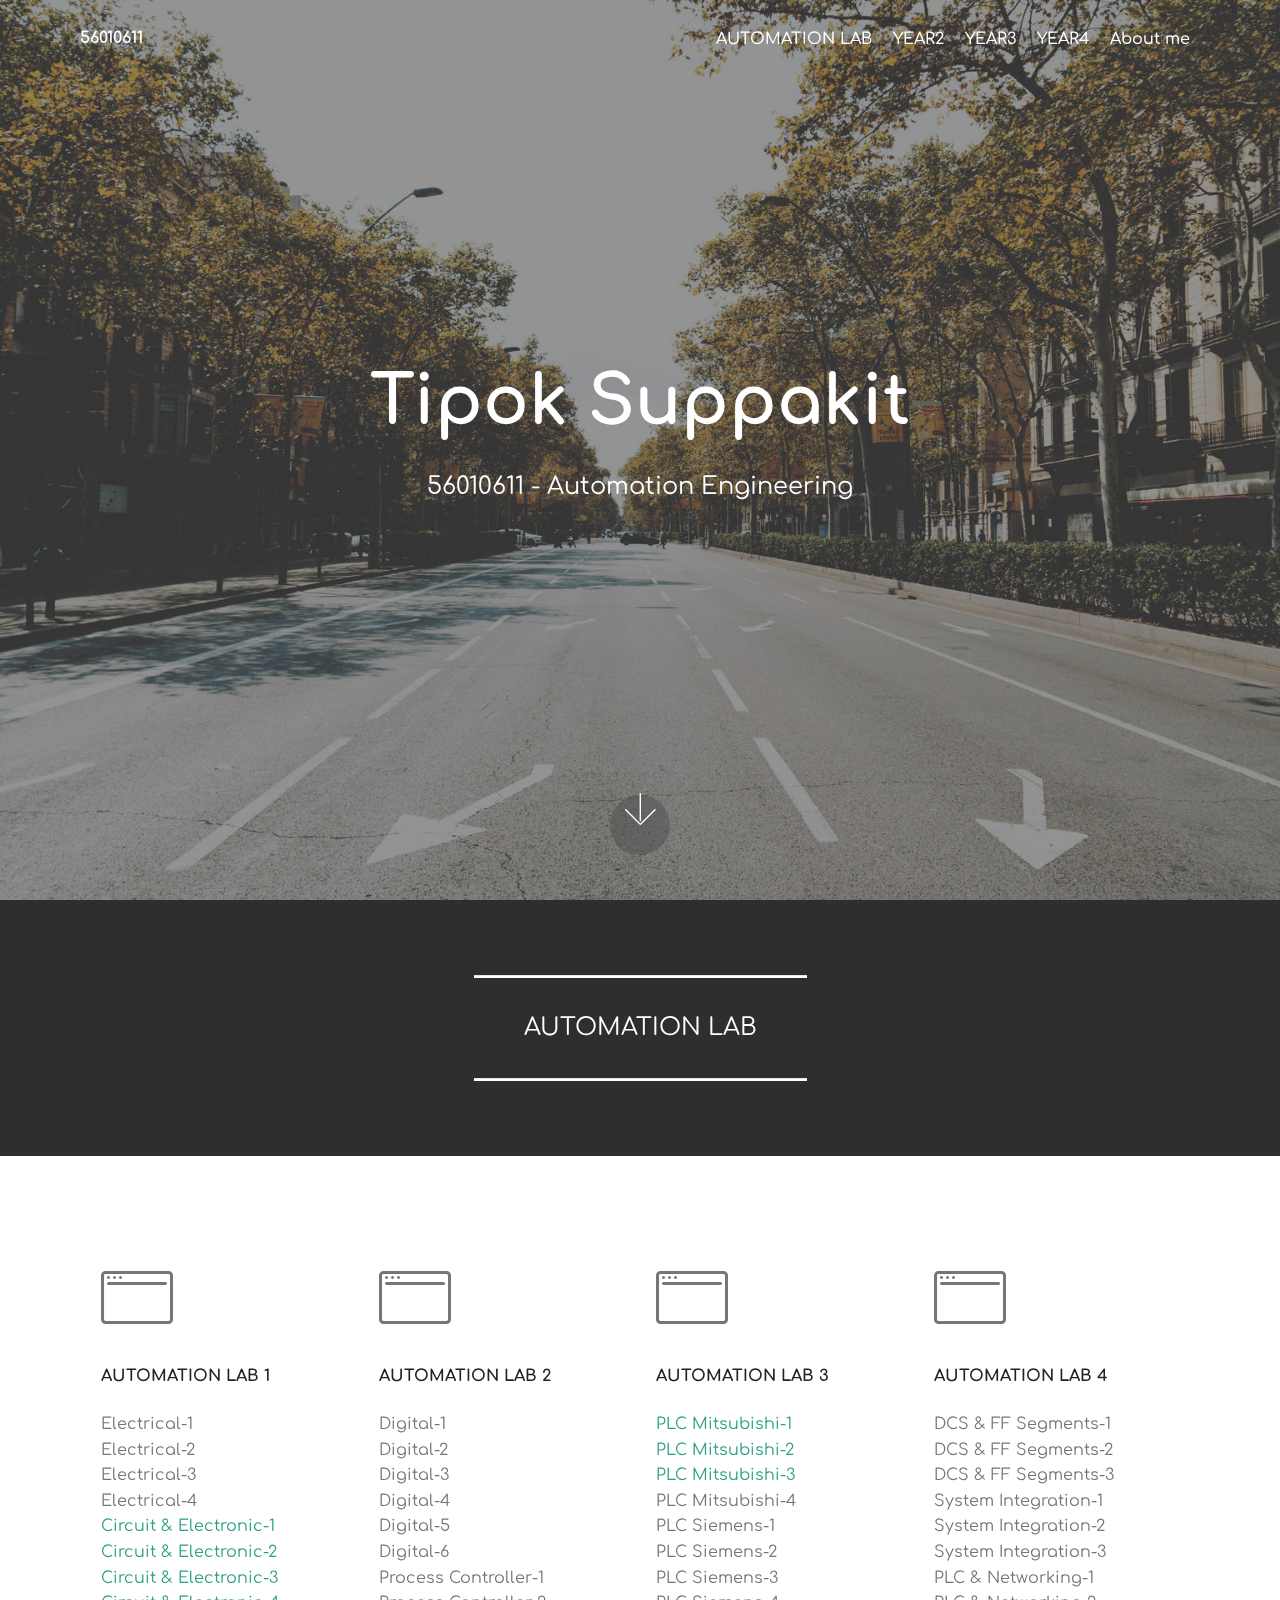
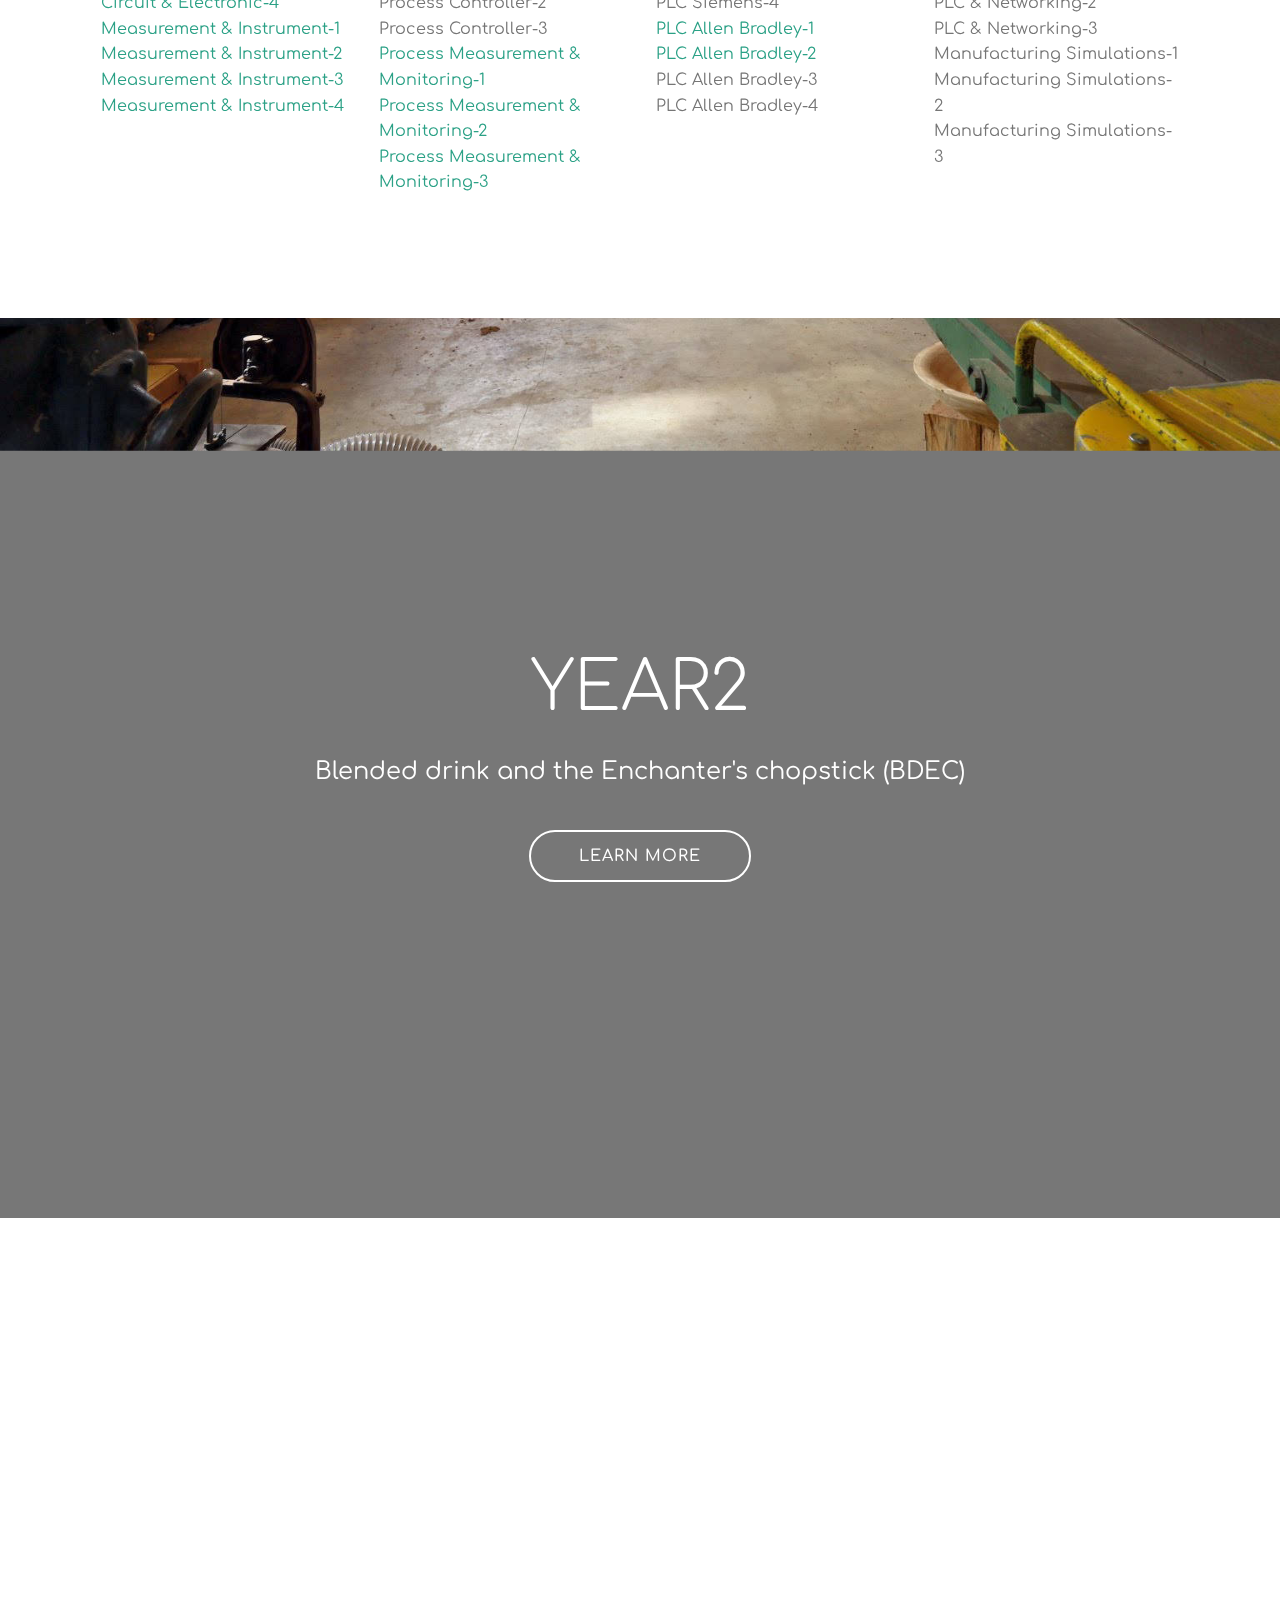
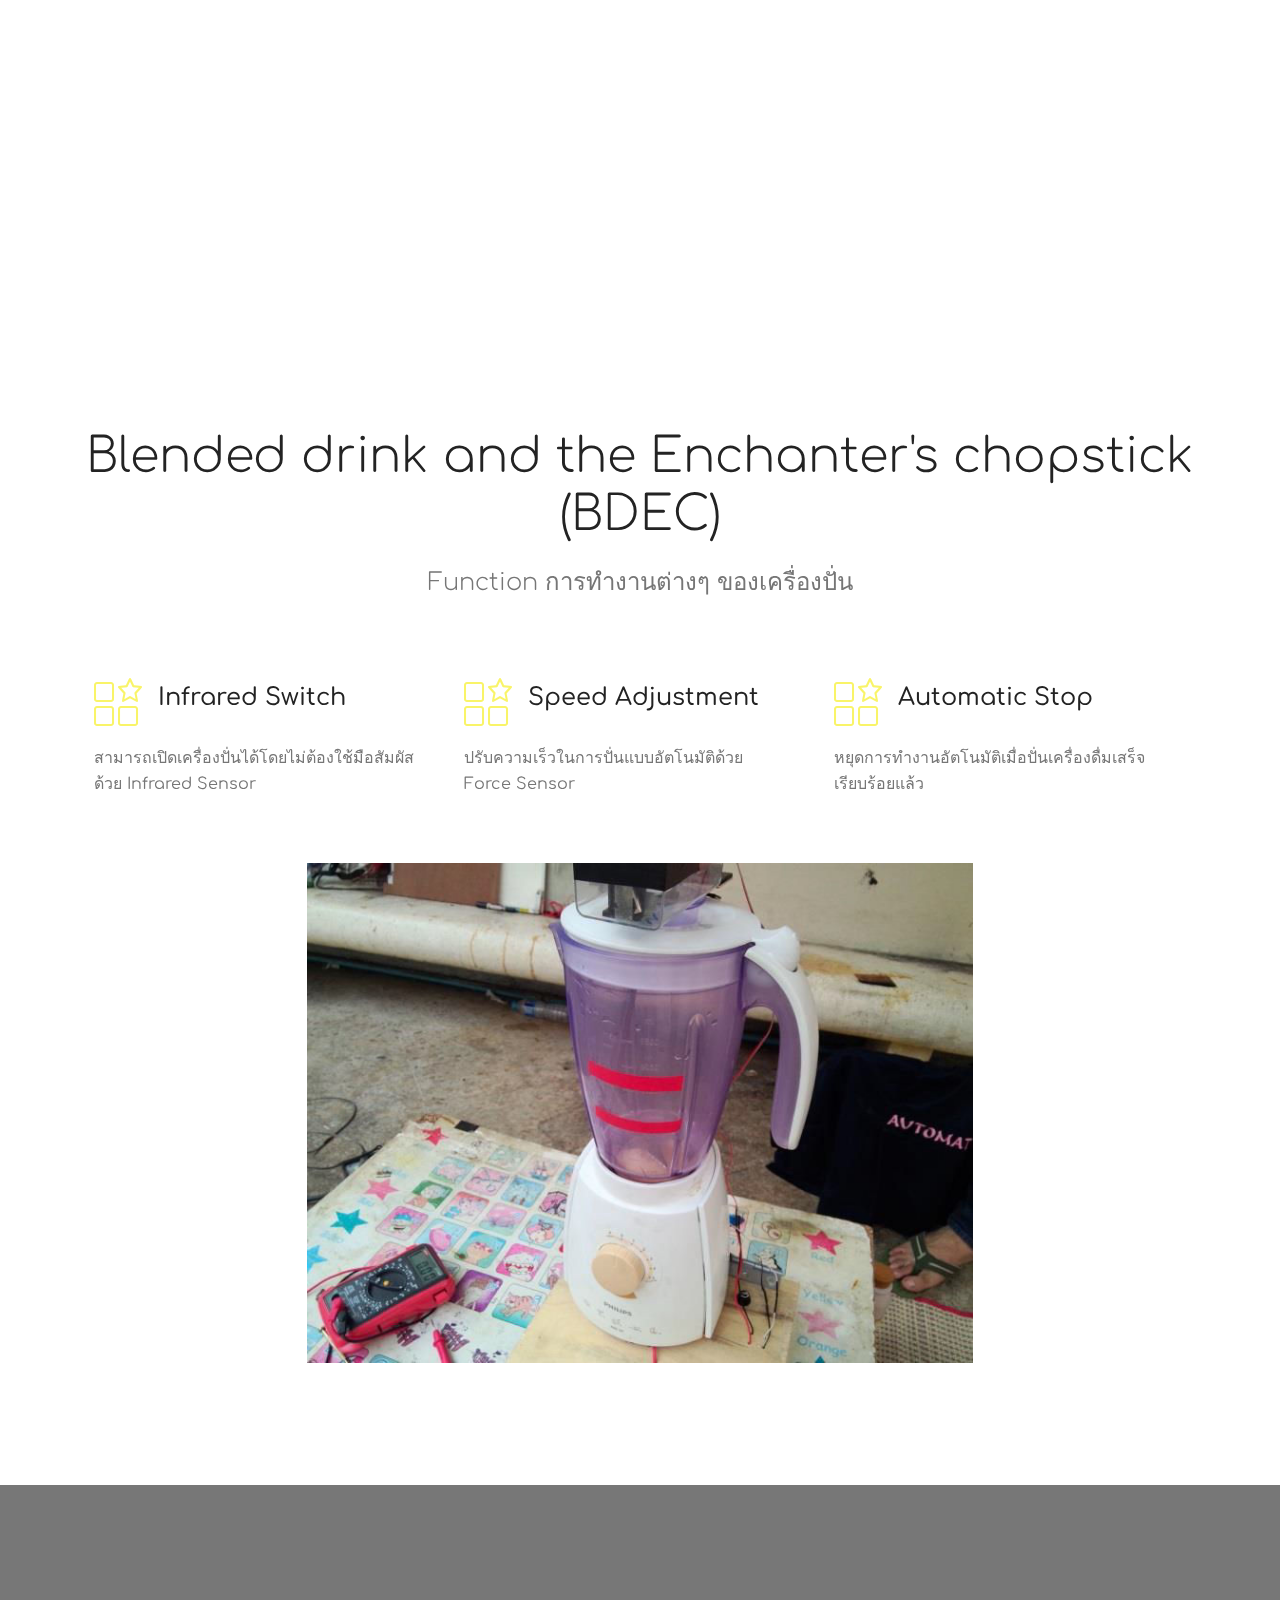
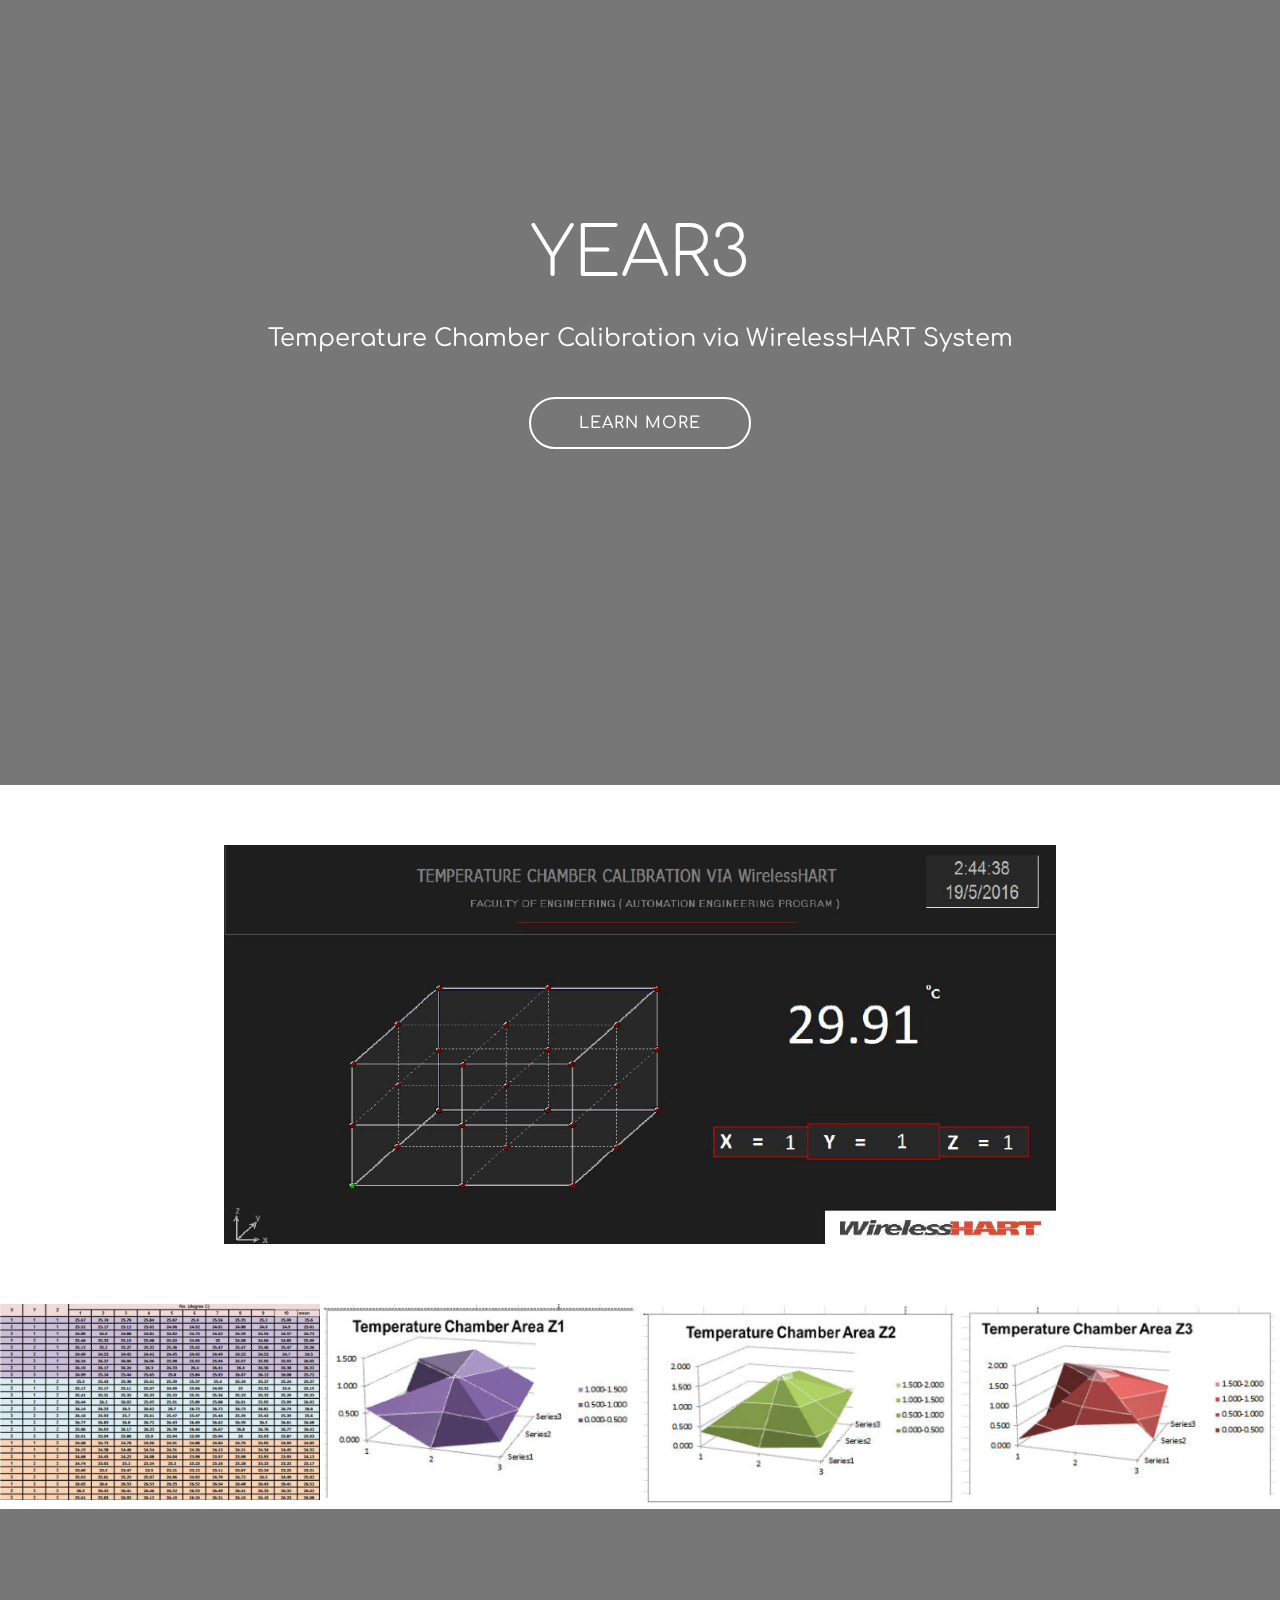
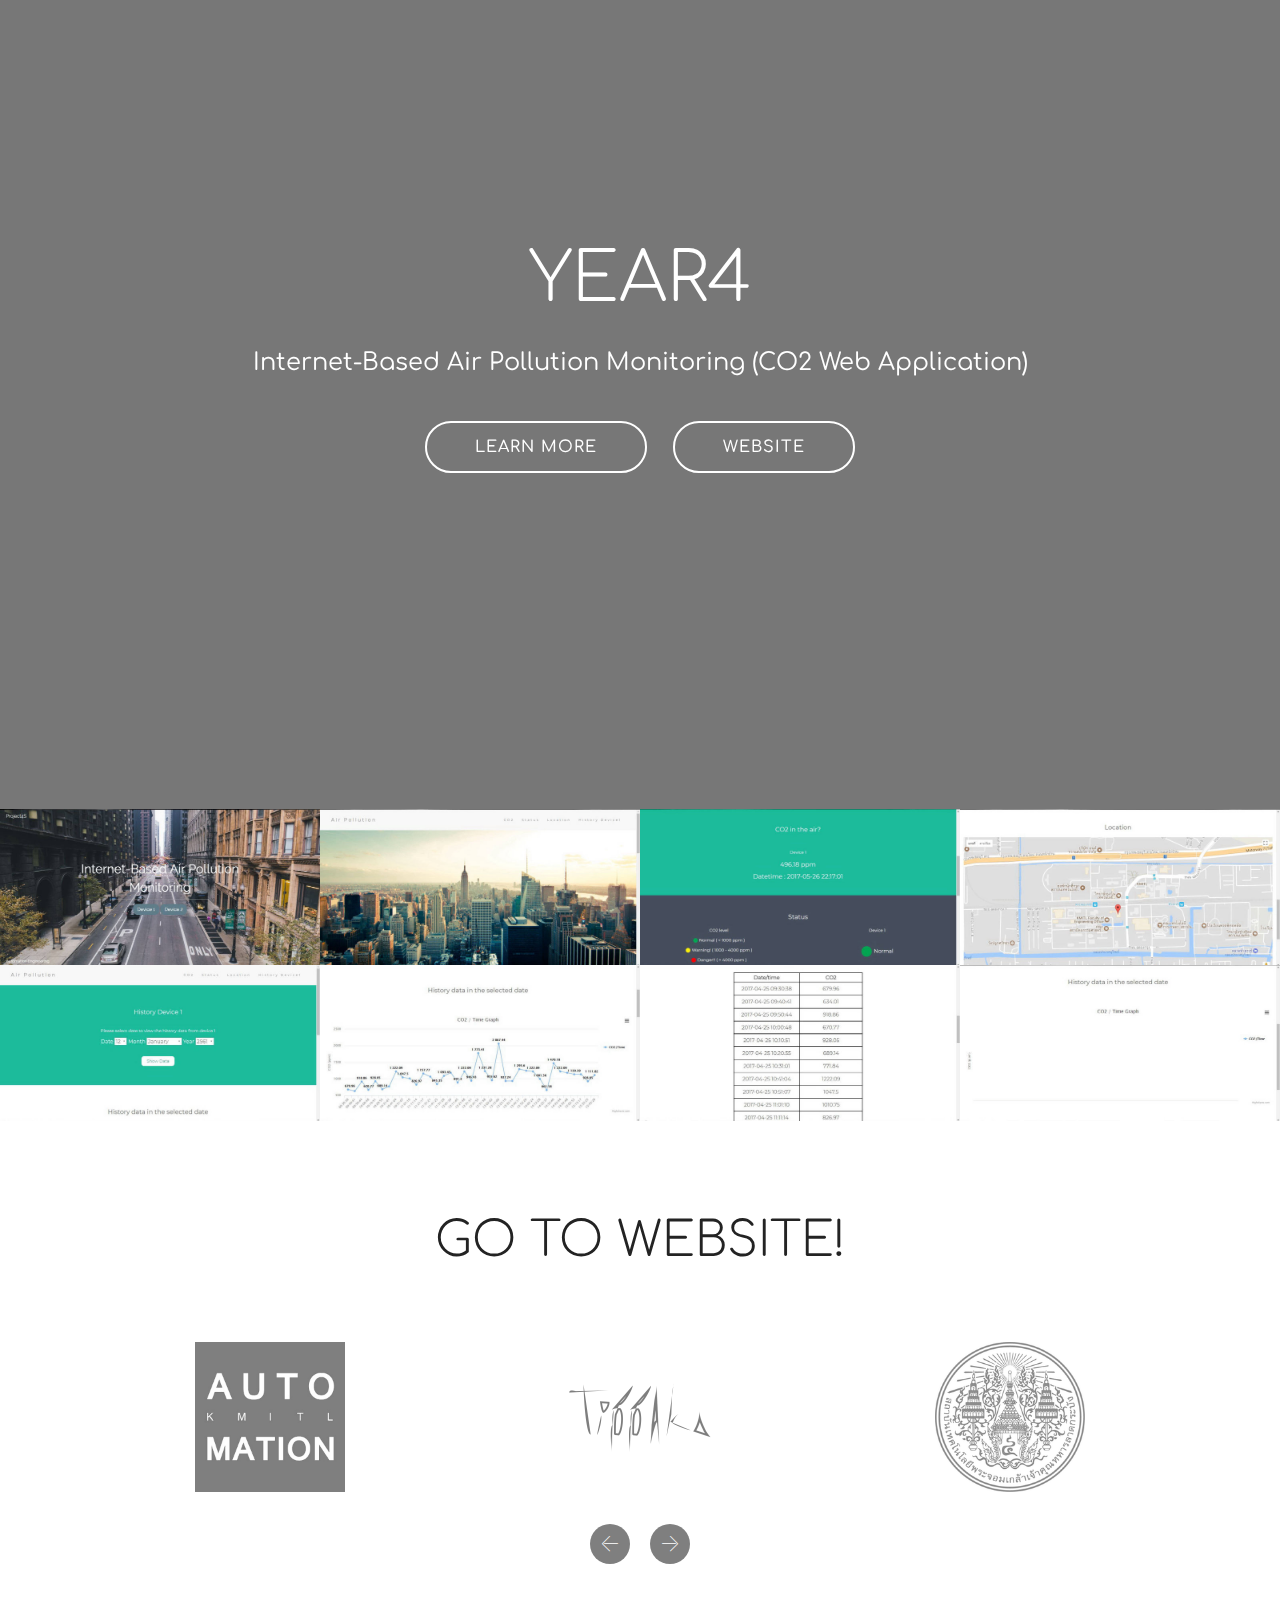
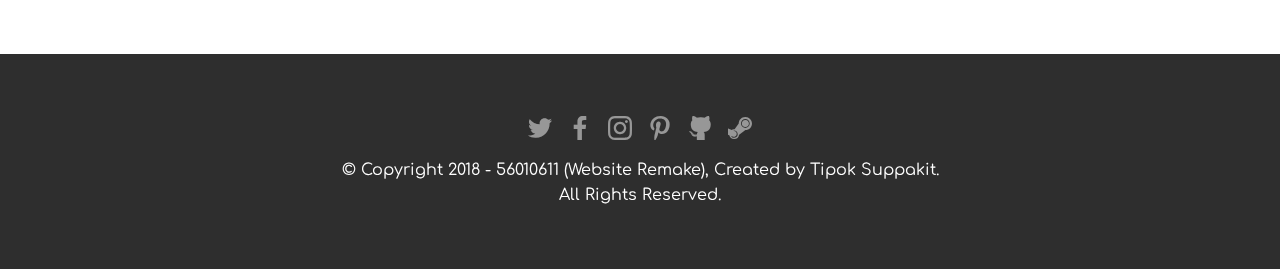
==== index.html @ 1d7f488d "update 56010611 website" ====
<!DOCTYPE html>
<html >
<head>
  <!-- Site made with Mobirise Website Builder v4.8.1, https://mobirise.com -->
  <meta charset="UTF-8">
  <meta http-equiv="X-UA-Compatible" content="IE=edge">
  <meta name="generator" content="Mobirise v4.8.1, mobirise.com">
  <meta name="viewport" content="width=device-width, initial-scale=1, minimum-scale=1">
  <link rel="shortcut icon" href="assets/images/001-space-128x128.png" type="image/x-icon">
  <meta name="description" content="My Project and Workshop in KMITL">
  <title>56010611</title>
  <link rel="stylesheet" href="assets/web/assets/mobirise-icons/mobirise-icons.css">
  <link rel="stylesheet" href="assets/tether/tether.min.css">
  <link rel="stylesheet" href="assets/bootstrap/css/bootstrap.min.css">
  <link rel="stylesheet" href="assets/bootstrap/css/bootstrap-grid.min.css">
  <link rel="stylesheet" href="assets/bootstrap/css/bootstrap-reboot.min.css">
  <link rel="stylesheet" href="assets/dropdown/css/style.css">
  <link rel="stylesheet" href="assets/socicon/css/styles.css">
  <link rel="stylesheet" href="assets/theme/css/style.css">
  <link rel="stylesheet" href="assets/gallery/style.css">
  <link rel="stylesheet" href="assets/mobirise/css/mbr-additional.css" type="text/css">
  
  
  
</head>
<body>
  <section class="menu cid-qYSZCuvK5z" once="menu" id="menu1-b">

    

    <nav class="navbar navbar-expand beta-menu navbar-dropdown align-items-center navbar-fixed-top navbar-toggleable-sm bg-color transparent">
        <button class="navbar-toggler navbar-toggler-right" type="button" data-toggle="collapse" data-target="#navbarSupportedContent" aria-controls="navbarSupportedContent" aria-expanded="false" aria-label="Toggle navigation">
            <div class="hamburger">
                <span></span>
                <span></span>
                <span></span>
                <span></span>
            </div>
        </button>
        <div class="menu-logo">
            <div class="navbar-brand">
                
                <span class="navbar-caption-wrap"><a class="navbar-caption text-white display-4" href="index.html">
                        56010611</a></span>
            </div>
        </div>
        <div class="collapse navbar-collapse" id="navbarSupportedContent">
            <ul class="navbar-nav nav-dropdown nav-right" data-app-modern-menu="true"><li class="nav-item">
                    <a class="nav-link link text-white display-4" href="index.html#content10-2">
                        
                        AUTOMATION LAB
                    </a>
                </li>
                <li class="nav-item">
                    <a class="nav-link link text-white display-4" href="index.html#header5-1e">YEAR2</a>
                </li><li class="nav-item"><a class="nav-link link text-white display-4" href="index.html#header5-1u">YEAR3</a></li><li class="nav-item"><a class="nav-link link text-white display-4" href="index.html#header5-1a">YEAR4</a></li><li class="nav-item"><a class="nav-link link text-white display-4" href="about.html">About me</a></li></ul>
            
        </div>
    </nav>
</section>

<section class="engine"><a href="https://mobiri.se/z">best free website templates</a></section><section class="cid-qYSKibFznN mbr-fullscreen mbr-parallax-background" id="header2-1">

    

    <div class="mbr-overlay" style="opacity: 0.5; background-color: rgb(46, 46, 46);"></div>

    <div class="container align-center">
        <div class="row justify-content-md-center">
            <div class="mbr-white col-md-10">
                <h1 class="mbr-section-title mbr-bold pb-3 mbr-fonts-style display-1">Tipok Suppakit</h1>
                
                <p class="mbr-text pb-3 mbr-fonts-style display-5">56010611 - Automation Engineering</p>
                
            </div>
        </div>
    </div>
    <div class="mbr-arrow hidden-sm-down" aria-hidden="true">
        <a href="#next">
            <i class="mbri-down mbr-iconfont"></i>
        </a>
    </div>
</section>

<section class="mbr-section article content10 cid-qYSKATe2pX" id="content10-2">
    
     

    <div class="container">
        <div class="inner-container" style="width: 75%;">
            <hr class="line" style="width: 40%;">
            <div class="section-text align-center mbr-white mbr-fonts-style display-5">AUTOMATION LAB</div>
            <hr class="line" style="width: 40%;">
        </div>
    </div>
</section>

<section class="features5 cid-r0w0t6iHcL" id="features5-14">
    
    

    
    <div class="container">
        <div class="media-container-row">

            <div class="card p-3 col-12 col-md-6 col-lg-3">
                <div class="card-img pb-3">
                    <span class="mbr-iconfont mbri-browse" style="color: rgb(118, 118, 118);"></span>
                </div>
                <div class="card-box">
                    <h4 class="card-title py-3 mbr-fonts-style display-7"><strong>AUTOMATION LAB 1</strong></h4>
                    <p class="mbr-text mbr-fonts-style display-7">Electrical-1
<br>Electrical-2
<br>Electrical-3
<br>Electrical-4
<br><a href="assets/files/CIRCUIT_ELECTRONIC1.pdf" target="_blank" class="text-danger">Circuit &amp; Electronic-1
</a><br><a href="assets/files/CIRCUIT_ELECTRONIC2.pdf" target="_blank" class="text-danger">Circuit &amp; Electronic-2
</a><br><a href="assets/files/CIRCUIT_ELECTRONIC3.pdf" target="_blank" class="text-danger">Circuit &amp; Electronic-3
</a><br><a href="assets/files/CIRCUIT_ELECTRONIC4.pdf" target="_blank" class="text-danger">Circuit &amp; Electronic-4
</a><br><a href="assets/files/MEASUREMENT1.pdf" target="_blank" class="text-danger">Measurement &amp; Instrument-1
</a><br><a href="assets/files/MEASUREMENT2.pdf" target="_blank" class="text-danger">Measurement &amp; Instrument-2
</a><br><a href="assets/files/MEASUREMENT3.pdf" target="_blank" class="text-danger">Measurement &amp; Instrument-3
</a><br><a href="assets/files/MEASUREMENT4.pdf" target="_blank" class="text-danger">Measurement &amp; Instrument-4</a></p>
                </div>
            </div>

            <div class="card p-3 col-12 col-md-6 col-lg-3">
                <div class="card-img pb-3">
                    <span class="mbr-iconfont mbri-browse" style="color: rgb(118, 118, 118);"></span>
                </div>
                <div class="card-box">
                    <h4 class="card-title py-3 mbr-fonts-style display-7"><strong>AUTOMATION LAB 2</strong></h4>
                    <p class="mbr-text mbr-fonts-style display-7">Digital-1
<br>Digital-2
<br>Digital-3
<br>Digital-4
<br>Digital-5
<br>Digital-6
<br>Process Controller-1
<br>Process Controller-2
<br>Process Controller-3
<br><a href="assets/files/PROCESSMEASUREMENT1.pdf" target="_blank" class="text-danger">Process Measurement &amp; Monitoring-1
</a><br><a href="assets/files/PROCESSMEASUREMENT2.pdf" class="text-danger" target="_blank">Process Measurement &amp; Monitoring-2
</a><br><a href="assets/files/PROCESSMEASUREMENT3.pdf" class="text-danger" target="_blank">Process Measurement &amp; Monitoring-3</a></p>
                </div>
            </div>

            <div class="card p-3 col-12 col-md-6 col-lg-3">
                <div class="card-img pb-3">
                    <span class="mbr-iconfont mbri-browse" style="color: rgb(118, 118, 118);"></span>
                </div>
                <div class="card-box">
                    <h4 class="card-title py-3 mbr-fonts-style display-7"><strong>AUTOMATION LAB 3</strong></h4>
                    <p class="mbr-text mbr-fonts-style display-7"><a href="assets/files/PLC Mitsubishi-1 .pdf" class="text-danger" target="_blank">PLC Mitsubishi-1
</a><br><a href="assets/files/PLC Mitsubishi-2 .pdf" class="text-danger" target="_blank">PLC Mitsubishi-2
</a><br><a href="assets/files/PLC Mitsubishi-3 .pdf" class="text-danger" target="_blank">PLC Mitsubishi-3
</a><br>PLC Mitsubishi-4
<br>PLC Siemens-1
<br>PLC Siemens-2
<br>PLC Siemens-3
<br>PLC Siemens-4
<br><a href="assets/files/ALLENBRADLEY-PLC1.pdf" class="text-danger" target="_blank">PLC Allen Bradley-1
</a><br><a href="assets/files/ALLENBRADLEY-PLC2.pdf" class="text-danger" target="_blank">PLC Allen Bradley-2
</a><br>PLC Allen Bradley-3
<br>PLC Allen Bradley-4</p>
                </div>
            </div>

            <div class="card p-3 col-12 col-md-6 col-lg-3">
                <div class="card-img pb-3">
                    <span class="mbr-iconfont mbri-browse" style="color: rgb(118, 118, 118);"></span>
                </div>
                <div class="card-box mbr-fonts-style">
                    <h4 class="card-title py-3 display-7"><strong>AUTOMATION LAB 4</strong></h4>
                    <p class="mbr-text mbr-fonts-style display-7">DCS &amp; FF Segments-1
<br>DCS &amp; FF Segments-2
<br>DCS &amp; FF Segments-3
<br>System Integration-1
<br>System Integration-2
<br>System Integration-3
<br>PLC &amp; Networking-1
<br>PLC &amp; Networking-2
<br>PLC &amp; Networking-3
<br>Manufacturing Simulations-1
<br>Manufacturing Simulations-2
<br>Manufacturing Simulations-3 &nbsp; &nbsp; &nbsp; &nbsp; &nbsp; &nbsp; &nbsp;</p>
                </div>
            </div>
        </div>
    </div>
</section>

<section class="header5 cid-r0zKqYoPn3 mbr-fullscreen mbr-parallax-background" id="header5-1e">

    

    <div class="mbr-overlay" style="opacity: 0.5; background-color: rgb(0, 0, 0);">
    </div>
    <div class="container">
        <div class="row justify-content-center">
            <div class="mbr-white col-md-10">
                <h1 class="mbr-section-title align-center pb-3 mbr-fonts-style display-1">
                    YEAR2
                </h1>
                <p class="mbr-text align-center display-5 pb-3 mbr-fonts-style">Blended drink and the Enchanter's chopstick (BDEC)</p>
                <div class="mbr-section-btn align-center"><a class="btn btn-md btn-white-outline display-4" href="assets/files/ProjectGroup7-Blended drink and the Enchanter's chopstick (BDEC).pdf" target="_blank">LEARN MORE</a></div>
            </div>
        </div>
    </div>

    
</section>

<section class="cid-qYST44psUx" id="video2-9">

    
    
    <figure class="mbr-figure align-center">
        <div class="video-block" style="width: 100%;">
            <div><iframe class="mbr-embedded-video" src="https://www.youtube.com/embed/cC7m_it3nUA?rel=0&amp;amp;showinfo=0&amp;autoplay=0&amp;loop=0" width="1280" height="720" frameborder="0" allowfullscreen></iframe></div>
        </div>
    </figure>
</section>

<section class="features14 cid-qYSTZl1ijS" id="features14-a">
    
    

    
    <div class="container align-center">
        <h2 class="mbr-section-title pb-3 mbr-fonts-style display-2">Blended drink and the Enchanter's chopstick (BDEC)</h2>
        <h3 class="mbr-section-subtitle pb-5 mbr-fonts-style display-5">Function การทำงานต่างๆ ของเครื่องปั่น<br></h3>
        <div class="media-container-column">
            <div class="row justify-content-center">
                <div class="card p-4 col-12 col-md-6 col-lg-4">
                    <div class="media pb-3">
                        <div class="card-img align-self-center">
                            <span class="mbr-iconfont mbri-features" style="color: rgb(249, 244, 104);"></span>
                        </div>
                        <div class="media-body">
                            <h4 class="card-title py-2 align-left mbr-fonts-style display-5">
                                Infrared Switch</h4>
                        </div>
                    </div>                
                    <div class="card-box align-left">
                        <p class="mbr-text mbr-fonts-style display-7">สามารถเปิดเครื่องปั่นได้โดยไม่ต้องใช้มือสัมผัสด้วย Infrared Sensor</p>
                    </div>
                </div>

                <div class="card p-4 col-12 col-md-6 col-lg-4">
                <div class="media pb-3">
                    <div class="card-img align-self-center">
                        <span class="mbr-iconfont mbri-features" style="color: rgb(249, 244, 104);"></span>
                    </div>
                    <div class="media-body">
                        <h4 class="card-title py-2 align-left mbr-fonts-style display-5">Speed Adjustment&nbsp;</h4>
                    </div>
                </div>
                    <div class="card-box align-left">
                        <p class="mbr-text mbr-fonts-style display-7">ปรับความเร็วในการปั่นแบบอัตโนมัติด้วย Force Sensor<br>
<br></p>
                    </div>
                </div>

                <div class="card p-4 col-12 col-md-6 col-lg-4">
                <div class="media pb-3">
                    <div class="card-img align-self-center">
                        <span class="mbr-iconfont mbri-features" style="color: rgb(249, 244, 104);"></span>
                    </div>
                    <div class="media-body">
                        <h4 class="card-title py-2 align-left mbr-fonts-style display-5">
                            Automatic Stop</h4>
                    </div>
                </div>
                    <div class="card-box align-left">
                        <p class="mbr-text mbr-fonts-style display-7">หยุดการทำงานอัตโนมัติเมื่อปั่นเครื่องดื่มเสร็จเรียบร้อยแล้ว
                        </p>
                    </div>
                </div>

                
            </div>
            <div class="media-container-row image-row">
                <div class="mbr-figure" style="width: 60%;">
                    <img src="assets/images/bdec-701x526.jpg" alt="Mobirise" title="">
                </div>
            </div>
        </div>
    </div>
</section>

<section class="header5 cid-r0Ay5pAmaw mbr-fullscreen mbr-parallax-background" id="header5-1u">

    

    <div class="mbr-overlay" style="opacity: 0.5; background-color: rgb(0, 0, 0);">
    </div>
    <div class="container">
        <div class="row justify-content-center">
            <div class="mbr-white col-md-10">
                <h1 class="mbr-section-title align-center pb-3 mbr-fonts-style display-1">
                    YEAR3<br></h1>
                <p class="mbr-text align-center display-5 pb-3 mbr-fonts-style">Temperature Chamber Calibration via WirelessHART System</p>
                <div class="mbr-section-btn align-center"><a class="btn btn-md btn-white-outline display-4" href="assets/files/Temperature Chamber Calibration via WirelessHART System.pdf" target="_blank">LEARN MORE</a></div>
            </div>
        </div>
    </div>

    
</section>

<section class="cid-r0ADZFL5Km" id="image1-20">

    

    <figure class="mbr-figure container">
            <div class="image-block" style="width: 75%;">
                <img src="assets/images/capture0-1048x502.jpg" width="1400" alt="Mobirise" title="">
                
            </div>
    </figure>
</section>

<section class="mbr-gallery mbr-slider-carousel cid-r0AFepl7l6" id="gallery3-21">

    

    <div>
        <div><!-- Filter --><!-- Gallery --><div class="mbr-gallery-row"><div class="mbr-gallery-layout-default"><div><div><div class="mbr-gallery-item mbr-gallery-item--pNaN" data-video-url="false" data-tags="Awesome"><div href="#lb-gallery3-21" data-slide-to="0" data-toggle="modal"><img src="assets/images/capture1-1055x649-800x492.jpg" alt="" title=""><span class="icon-focus"></span></div></div><div class="mbr-gallery-item mbr-gallery-item--pNaN" data-video-url="false" data-tags="Responsive"><div href="#lb-gallery3-21" data-slide-to="1" data-toggle="modal"><img src="assets/images/capture2-663x407-663x407.jpg" alt="" title=""><span class="icon-focus"></span></div></div><div class="mbr-gallery-item mbr-gallery-item--pNaN" data-video-url="false" data-tags="Creative"><div href="#lb-gallery3-21" data-slide-to="2" data-toggle="modal"><img src="assets/images/capture3-657x422-657x422.jpg" alt="" title=""><span class="icon-focus"></span></div></div><div class="mbr-gallery-item mbr-gallery-item--pNaN" data-video-url="false" data-tags="Animated"><div href="#lb-gallery3-21" data-slide-to="3" data-toggle="modal"><img src="assets/images/capture4-686x438-686x438.jpg" alt="" title=""><span class="icon-focus"></span></div></div></div></div><div class="clearfix"></div></div></div><!-- Lightbox --><div data-app-prevent-settings="" class="mbr-slider modal fade carousel slide" tabindex="-1" data-keyboard="true" data-interval="false" id="lb-gallery3-21"><div class="modal-dialog"><div class="modal-content"><div class="modal-body"><div class="carousel-inner"><div class="carousel-item"><img src="assets/images/capture1-1055x649.jpg" alt="" title=""></div><div class="carousel-item"><img src="assets/images/capture2-663x407.jpg" alt="" title=""></div><div class="carousel-item"><img src="assets/images/capture3-657x422.jpg" alt="" title=""></div><div class="carousel-item active"><img src="assets/images/capture4-686x438.jpg" alt="" title=""></div></div><a class="carousel-control carousel-control-prev" role="button" data-slide="prev" href="#lb-gallery3-21"><span class="mbri-left mbr-iconfont" aria-hidden="true"></span><span class="sr-only">Previous</span></a><a class="carousel-control carousel-control-next" role="button" data-slide="next" href="#lb-gallery3-21"><span class="mbri-right mbr-iconfont" aria-hidden="true"></span><span class="sr-only">Next</span></a><a class="close" href="#" role="button" data-dismiss="modal"><span class="sr-only">Close</span></a></div></div></div></div></div>
    </div>

</section>

<section class="header5 cid-r0zzCvqCBs mbr-fullscreen mbr-parallax-background" id="header5-1a">

    

    <div class="mbr-overlay" style="opacity: 0.5; background-color: rgb(0, 0, 0);">
    </div>
    <div class="container">
        <div class="row justify-content-center">
            <div class="mbr-white col-md-10">
                <h1 class="mbr-section-title align-center pb-3 mbr-fonts-style display-1">
                    YEAR4</h1>
                <p class="mbr-text align-center display-5 pb-3 mbr-fonts-style">
                   Internet-Based Air Pollution Monitoring (CO2 Web Application)</p>
                <div class="mbr-section-btn align-center"><a class="btn btn-md btn-white-outline display-4" href="assets/files/Internet-Based Air Pollution Monitoring.pdf" target="_blank">LEARN MORE</a>
                        <a class="btn btn-md btn-white-outline display-4" href="http://csquare.club/project4s/air_pollution/main.html" target="_blank">WEBSITE</a></div>
            </div>
        </div>
    </div>

    
</section>

<section class="mbr-gallery mbr-slider-carousel cid-r0zDT3ecN4" id="gallery3-1c">

    

    <div>
        <div><!-- Filter --><!-- Gallery --><div class="mbr-gallery-row"><div class="mbr-gallery-layout-default"><div><div><div class="mbr-gallery-item mbr-gallery-item--p0" data-video-url="false" data-tags="Awesome"><div href="#lb-gallery3-1c" data-slide-to="0" data-toggle="modal"><img src="assets/images/co2web-1364x667-800x391.jpg" alt="" title=""><span class="icon-focus"></span></div></div><div class="mbr-gallery-item mbr-gallery-item--p0" data-video-url="false" data-tags="Responsive"><div href="#lb-gallery3-1c" data-slide-to="1" data-toggle="modal"><img src="assets/images/co2web-1-1365x668-800x392.jpg" alt="" title=""><span class="icon-focus"></span></div></div><div class="mbr-gallery-item mbr-gallery-item--p0" data-video-url="false" data-tags="Creative"><div href="#lb-gallery3-1c" data-slide-to="2" data-toggle="modal"><img src="assets/images/co2web-2-1364x668-800x392.jpg" alt="" title=""><span class="icon-focus"></span></div></div><div class="mbr-gallery-item mbr-gallery-item--p0" data-video-url="false" data-tags="Animated"><div href="#lb-gallery3-1c" data-slide-to="3" data-toggle="modal"><img src="assets/images/co2web-3-1364x669-800x392.jpg" alt="" title=""><span class="icon-focus"></span></div></div><div class="mbr-gallery-item mbr-gallery-item--p0" data-video-url="false" data-tags="Awesome"><div href="#lb-gallery3-1c" data-slide-to="4" data-toggle="modal"><img src="assets/images/co2web-4-1364x664-800x389.jpg" alt="" title=""><span class="icon-focus"></span></div></div><div class="mbr-gallery-item mbr-gallery-item--p0" data-video-url="false" data-tags="Awesome"><div href="#lb-gallery3-1c" data-slide-to="5" data-toggle="modal"><img src="assets/images/co2web-5-1364x665-800x390.jpg" alt="" title=""><span class="icon-focus"></span></div></div><div class="mbr-gallery-item mbr-gallery-item--p0" data-video-url="false" data-tags="Responsive"><div href="#lb-gallery3-1c" data-slide-to="6" data-toggle="modal"><img src="assets/images/co2web-6-1364x666-800x391.jpg" alt="" title=""><span class="icon-focus"></span></div></div><div class="mbr-gallery-item mbr-gallery-item--p0" data-video-url="false" data-tags="Animated"><div href="#lb-gallery3-1c" data-slide-to="7" data-toggle="modal"><img src="assets/images/co2web-7-1364x667-800x391.jpg" alt="" title=""><span class="icon-focus"></span></div></div></div></div><div class="clearfix"></div></div></div><!-- Lightbox --><div data-app-prevent-settings="" class="mbr-slider modal fade carousel slide" tabindex="-1" data-keyboard="true" data-interval="false" id="lb-gallery3-1c"><div class="modal-dialog"><div class="modal-content"><div class="modal-body"><div class="carousel-inner"><div class="carousel-item"><img src="assets/images/co2web-1364x667.jpg" alt="" title=""></div><div class="carousel-item"><img src="assets/images/co2web-1-1365x668.jpg" alt="" title=""></div><div class="carousel-item"><img src="assets/images/co2web-2-1364x668.jpg" alt="" title=""></div><div class="carousel-item"><img src="assets/images/co2web-3-1364x669.jpg" alt="" title=""></div><div class="carousel-item"><img src="assets/images/co2web-4-1364x664.jpg" alt="" title=""></div><div class="carousel-item"><img src="assets/images/co2web-5-1364x665.jpg" alt="" title=""></div><div class="carousel-item"><img src="assets/images/co2web-6-1364x666.jpg" alt="" title=""></div><div class="carousel-item active"><img src="assets/images/co2web-7-1364x667.jpg" alt="" title=""></div></div><a class="carousel-control carousel-control-prev" role="button" data-slide="prev" href="#lb-gallery3-1c"><span class="mbri-left mbr-iconfont" aria-hidden="true"></span><span class="sr-only">Previous</span></a><a class="carousel-control carousel-control-next" role="button" data-slide="next" href="#lb-gallery3-1c"><span class="mbri-right mbr-iconfont" aria-hidden="true"></span><span class="sr-only">Next</span></a><a class="close" href="#" role="button" data-dismiss="modal"><span class="sr-only">Close</span></a></div></div></div></div></div>
    </div>

</section>

<section class="clients cid-r1UL7r5XDJ" id="clients-2a">
      

    
        <div class="container mb-5">
            <div class="media-container-row">
                <div class="col-12 align-center">
                    <h2 class="mbr-section-title pb-3 mbr-fonts-style display-2">GO TO WEBSITE!</h2>
                    
                </div>
            </div>
        </div>

    <div class="container">
        <div class="carousel slide" data-ride="carousel" role="listbox">
            <div class="carousel-inner" data-visible="3">
                
                
                
                
                
            <div class="carousel-item ">
                    <div class="media-container-row">
                        <div class="col-md-12">
                            <div class="wrap-img ">
                                <img src="assets/images/auto-black-225x225.png" class="img-responsive clients-img" alt="" title="">
                            </div>
                        </div>
                    </div>
                </div><div class="carousel-item ">
                    <div class="media-container-row">
                        <div class="col-md-12">
                            <div class="wrap-img ">
                                <a href="https://frostzclover.github.io/tippaka/" target="_blank"><img src="assets/images/untitled-1-600x600.png" class="img-responsive clients-img" alt="" title=""></a>
                            </div>
                        </div>
                    </div>
                </div><div class="carousel-item ">
                    <div class="media-container-row">
                        <div class="col-md-12">
                            <div class="wrap-img ">
                                <a href="https://www.kmitl.ac.th/en" target="_blank"><img src="assets/images/kmitl-black-220x220.png" class="img-responsive clients-img" alt="" title=""></a>
                            </div>
                        </div>
                    </div>
                </div></div>
            <div class="carousel-controls">
                <a data-app-prevent-settings="" class="carousel-control carousel-control-prev" role="button" data-slide="prev">
                    <span aria-hidden="true" class="mbri-left mbr-iconfont"></span>
                    <span class="sr-only">Previous</span>
                </a>
                <a data-app-prevent-settings="" class="carousel-control carousel-control-next" role="button" data-slide="next">
                    <span aria-hidden="true" class="mbri-right mbr-iconfont"></span>
                    <span class="sr-only">Next</span>
                </a>
            </div>
        </div>
    </div>
</section>

<section once="" class="cid-r0we82iS0B" id="footer7-16">

    

    

    <div class="container">
        <div class="media-container-row align-center mbr-white">
            
            <div class="row social-row">
                <div class="social-list align-right pb-2">
                    
                    
                    
                    
                    
                    
                <div class="soc-item">
                        <a href="https://twitter.com/Tippakaa" target="_blank">
                            <span class="mbr-iconfont mbr-iconfont-social socicon-twitter socicon"></span>
                        </a>
                    </div><div class="soc-item">
                        <a href="https://www.facebook.com/tippaka.pok" target="_blank">
                            <span class="mbr-iconfont mbr-iconfont-social socicon-facebook socicon"></span>
                        </a>
                    </div><div class="soc-item">
                        <a href="https://www.instagram.com/tippaka.a/" target="_blank">
                            <span class="mbr-iconfont mbr-iconfont-social socicon-instagram socicon"></span>
                        </a>
                    </div><div class="soc-item">
                        <a href="https://www.pinterest.com/tippakaa/" target="_blank">
                            <span class="mbr-iconfont mbr-iconfont-social socicon-pinterest socicon"></span>
                        </a>
                    </div><div class="soc-item">
                        <a href="https://github.com/frostzclover" target="_blank">
                            <span class="mbr-iconfont mbr-iconfont-social socicon-github socicon"></span>
                        </a>
                    </div><div class="soc-item">
                        <a href="https://steamcommunity.com/id/tippaka" target="_blank">
                            <span class="mbr-iconfont mbr-iconfont-social socicon-steam socicon"></span>
                        </a>
                    </div></div>
            </div>
            <div class="row row-copirayt">
                <p class="mbr-text mb-0 mbr-fonts-style mbr-white align-center display-7">© Copyright 2018 - 56010611 (Website Remake), Created by Tipok Suppakit. 
<br>All Rights Reserved.</p>
            </div>
        </div>
    </div>
</section>


  <script src="assets/web/assets/jquery/jquery.min.js"></script>
  <script src="assets/popper/popper.min.js"></script>
  <script src="assets/tether/tether.min.js"></script>
  <script src="assets/bootstrap/js/bootstrap.min.js"></script>
  <script src="assets/smoothscroll/smooth-scroll.js"></script>
  <script src="assets/dropdown/js/script.min.js"></script>
  <script src="assets/touchswipe/jquery.touch-swipe.min.js"></script>
  <script src="assets/masonry/masonry.pkgd.min.js"></script>
  <script src="assets/imagesloaded/imagesloaded.pkgd.min.js"></script>
  <script src="assets/bootstrapcarouselswipe/bootstrap-carousel-swipe.js"></script>
  <script src="assets/mbr-clients-slider/mbr-clients-slider.js"></script>
  <script src="assets/vimeoplayer/jquery.mb.vimeo_player.js"></script>
  <script src="assets/parallax/jarallax.min.js"></script>
  <script src="assets/theme/js/script.js"></script>
  <script src="assets/slidervideo/script.js"></script>
  <script src="assets/gallery/player.min.js"></script>
  <script src="assets/gallery/script.js"></script>
  
  
 <div id="scrollToTop" class="scrollToTop mbr-arrow-up"><a style="text-align: center;"><i></i></a></div>
  </body>
</html>
---- assets/web/assets/mobirise-icons/mobirise-icons.css ----
@font-face {
  font-family: 'MobiriseIcons';
  src:  url('mobirise-icons.eot?spat4u');
  src:  url('mobirise-icons.eot?spat4u#iefix') format('embedded-opentype'),
    url('mobirise-icons.ttf?spat4u') format('truetype'),
    url('mobirise-icons.woff?spat4u') format('woff'),
    url('mobirise-icons.svg?spat4u#MobiriseIcons') format('svg');
  font-weight: normal;
  font-style: normal;
}

[class^="mbri-"], [class*=" mbri-"] {
  /* use !important to prevent issues with browser extensions that change fonts */
  font-family: MobiriseIcons !important;
  speak: none;
  font-style: normal;
  font-weight: normal;
  font-variant: normal;
  text-transform: none;
  line-height: 1;

  /* Better Font Rendering =========== */
  -webkit-font-smoothing: antialiased;
  -moz-osx-font-smoothing: grayscale;
}

.mbri-add-submenu:before {
  content: "\e900";
}
.mbri-alert:before {
  content: "\e901";
}
.mbri-align-center:before {
  content: "\e902";
}
.mbri-align-justify:before {
  content: "\e903";
}
.mbri-align-left:before {
  content: "\e904";
}
.mbri-align-right:before {
  content: "\e905";
}
.mbri-android:before {
  content: "\e906";
}
.mbri-apple:before {
  content: "\e907";
}
.mbri-arrow-down:before {
  content: "\e908";
}
.mbri-arrow-next:before {
  content: "\e909";
}
.mbri-arrow-prev:before {
  content: "\e90a";
}
.mbri-arrow-up:before {
  content: "\e90b";
}
.mbri-bold:before {
  content: "\e90c";
}
.mbri-bookmark:before {
  content: "\e90d";
}
.mbri-bootstrap:before {
  content: "\e90e";
}
.mbri-briefcase:before {
  content: "\e90f";
}
.mbri-browse:before {
  content: "\e910";
}
.mbri-bulleted-list:before {
  content: "\e911";
}
.mbri-calendar:before {
  content: "\e912";
}
.mbri-camera:before {
  content: "\e913";
}
.mbri-cart-add:before {
  content: "\e914";
}
.mbri-cart-full:before {
  content: "\e915";
}
.mbri-cash:before {
  content: "\e916";
}
.mbri-change-style:before {
  content: "\e917";
}
.mbri-chat:before {
  content: "\e918";
}
.mbri-clock:before {
  content: "\e919";
}
.mbri-close:before {
  content: "\e91a";
}
.mbri-cloud:before {
  content: "\e91b";
}
.mbri-code:before {
  content: "\e91c";
}
.mbri-contact-form:before {
  content: "\e91d";
}
.mbri-credit-card:before {
  content: "\e91e";
}
.mbri-cursor-click:before {
  content: "\e91f";
}
.mbri-cust-feedback:before {
  content: "\e920";
}
.mbri-database:before {
  content: "\e921";
}
.mbri-delivery:before {
  content: "\e922";
}
.mbri-desktop:before {
  content: "\e923";
}
.mbri-devices:before {
  content: "\e924";
}
.mbri-down:before {
  content: "\e925";
}
.mbri-download:before {
  content: "\e989";
}
.mbri-drag-n-drop:before {
  content: "\e927";
}
.mbri-drag-n-drop2:before {
  content: "\e928";
}
.mbri-edit:before {
  content: "\e929";
}
.mbri-edit2:before {
  content: "\e92a";
}
.mbri-error:before {
  content: "\e92b";
}
.mbri-extension:before {
  content: "\e92c";
}
.mbri-features:before {
  content: "\e92d";
}
.mbri-file:before {
  content: "\e92e";
}
.mbri-flag:before {
  content: "\e92f";
}
.mbri-folder:before {
  content: "\e930";
}
.mbri-gift:before {
  content: "\e931";
}
.mbri-github:before {
  content: "\e932";
}
.mbri-globe:before {
  content: "\e933";
}
.mbri-globe-2:before {
  content: "\e934";
}
.mbri-growing-chart:before {
  content: "\e935";
}
.mbri-hearth:before {
  content: "\e936";
}
.mbri-help:before {
  content: "\e937";
}
.mbri-home:before {
  content: "\e938";
}
.mbri-hot-cup:before {
  content: "\e939";
}
.mbri-idea:before {
  content: "\e93a";
}
.mbri-image-gallery:before {
  content: "\e93b";
}
.mbri-image-slider:before {
  content: "\e93c";
}
.mbri-info:before {
  content: "\e93d";
}
.mbri-italic:before {
  content: "\e93e";
}
.mbri-key:before {
  content: "\e93f";
}
.mbri-laptop:before {
  content: "\e940";
}
.mbri-layers:before {
  content: "\e941";
}
.mbri-left-right:before {
  content: "\e942";
}
.mbri-left:before {
  content: "\e943";
}
.mbri-letter:before {
  content: "\e944";
}
.mbri-like:before {
  content: "\e945";
}
.mbri-link:before {
  content: "\e946";
}
.mbri-lock:before {
  content: "\e947";
}
.mbri-login:before {
  content: "\e948";
}
.mbri-logout:before {
  content: "\e949";
}
.mbri-magic-stick:before {
  content: "\e94a";
}
.mbri-map-pin:before {
  content: "\e94b";
}
.mbri-menu:before {
  content: "\e94c";
}
.mbri-mobile:before {
  content: "\e94d";
}
.mbri-mobile2:before {
  content: "\e94e";
}
.mbri-mobirise:before {
  content: "\e94f";
}
.mbri-more-horizontal:before {
  content: "\e950";
}
.mbri-more-vertical:before {
  content: "\e951";
}
.mbri-music:before {
  content: "\e952";
}
.mbri-new-file:before {
  content: "\e953";
}
.mbri-numbered-list:before {
  content: "\e954";
}
.mbri-opened-folder:before {
  content: "\e955";
}
.mbri-pages:before {
  content: "\e956";
}
.mbri-paper-plane:before {
  content: "\e957";
}
.mbri-paperclip:before {
  content: "\e958";
}
.mbri-photo:before {
  content: "\e959";
}
.mbri-photos:before {
  content: "\e95a";
}
.mbri-pin:before {
  content: "\e95b";
}
.mbri-play:before {
  content: "\e95c";
}
.mbri-plus:before {
  content: "\e95d";
}
.mbri-preview:before {
  content: "\e95e";
}
.mbri-print:before {
  content: "\e95f";
}
.mbri-protect:before {
  content: "\e960";
}
.mbri-question:before {
  content: "\e961";
}
.mbri-quote-left:before {
  content: "\e962";
}
.mbri-quote-right:before {
  content: "\e963";
}
.mbri-refresh:before {
  content: "\e964";
}
.mbri-responsive:before {
  content: "\e965";
}
.mbri-right:before {
  content: "\e966";
}
.mbri-rocket:before {
  content: "\e967";
}
.mbri-sad-face:before {
  content: "\e968";
}
.mbri-sale:before {
  content: "\e969";
}
.mbri-save:before {
  content: "\e96a";
}
.mbri-search:before {
  content: "\e96b";
}
.mbri-setting:before {
  content: "\e96c";
}
.mbri-setting2:before {
  content: "\e96d";
}
.mbri-setting3:before {
  content: "\e96e";
}
.mbri-share:before {
  content: "\e96f";
}
.mbri-shopping-bag:before {
  content: "\e970";
}
.mbri-shopping-basket:before {
  content: "\e971";
}
.mbri-shopping-cart:before {
  content: "\e972";
}
.mbri-sites:before {
  content: "\e973";
}
.mbri-smile-face:before {
  content: "\e974";
}
.mbri-speed:before {
  content: "\e975";
}
.mbri-star:before {
  content: "\e976";
}
.mbri-success:before {
  content: "\e977";
}
.mbri-sun:before {
  content: "\e978";
}
.mbri-sun2:before {
  content: "\e979";
}
.mbri-tablet:before {
  content: "\e97a";
}
.mbri-tablet-vertical:before {
  content: "\e97b";
}
.mbri-target:before {
  content: "\e97c";
}
.mbri-timer:before {
  content: "\e97d";
}
.mbri-to-ftp:before {
  content: "\e97e";
}
.mbri-to-local-drive:before {
  content: "\e97f";
}
.mbri-touch-swipe:before {
  content: "\e980";
}
.mbri-touch:before {
  content: "\e981";
}
.mbri-trash:before {
  content: "\e982";
}
.mbri-underline:before {
  content: "\e983";
}
.mbri-unlink:before {
  content: "\e984";
}
.mbri-unlock:before {
  content: "\e985";
}
.mbri-up-down:before {
  content: "\e986";
}
.mbri-up:before {
  content: "\e987";
}
.mbri-update:before {
  content: "\e988";
}
.mbri-upload:before {
 content: "\e926"; 
}
.mbri-user:before {
  content: "\e98a";
}
.mbri-user2:before {
  content: "\e98b";
}
.mbri-users:before {
  content: "\e98c";
}
.mbri-video:before {
  content: "\e98d";
}
.mbri-video-play:before {
  content: "\e98e";
}
.mbri-watch:before {
  content: "\e98f";
}
.mbri-website-theme:before {
  content: "\e990";
}
.mbri-wifi:before {
  content: "\e991";
}
.mbri-windows:before {
  content: "\e992";
}
.mbri-zoom-out:before {
  content: "\e993";
}
.mbri-redo:before {
  content: "\e994";
}
.mbri-undo:before {
  content: "\e995";
}
---- assets/dropdown/css/style.css ----
.navbar-dropdown {
  left: 0;
  padding: 0;
  position: absolute;
  right: 0;
  top: 0;
  transition: all 0.45s ease;
  z-index: 1030;
  background: #282828; }
  .navbar-dropdown .navbar-logo {
    margin-right: 0.8rem;
    transition: margin 0.3s ease-in-out;
    vertical-align: middle; }
    .navbar-dropdown .navbar-logo img {
      height: 3.125rem;
      transition: all 0.3s ease-in-out; }
    .navbar-dropdown .navbar-logo.mbr-iconfont {
      font-size: 3.125rem;
      line-height: 3.125rem; }
  .navbar-dropdown .navbar-caption {
    font-weight: 700;
    white-space: normal;
    vertical-align: -4px;
    line-height: 3.125rem !important; }
    .navbar-dropdown .navbar-caption, .navbar-dropdown .navbar-caption:hover {
      color: inherit;
      text-decoration: none; }
  .navbar-dropdown .mbr-iconfont + .navbar-caption {
    vertical-align: -1px; }
  .navbar-dropdown.navbar-fixed-top {
    position: fixed; }
  .navbar-dropdown .navbar-brand span {
    vertical-align: -4px; }
  .navbar-dropdown.bg-color.transparent {
    background: none; }
  .navbar-dropdown.navbar-short .navbar-brand {
    padding: 0.625rem 0; }
    .navbar-dropdown.navbar-short .navbar-brand span {
      vertical-align: -1px; }
  .navbar-dropdown.navbar-short .navbar-caption {
    line-height: 2.375rem !important;
    vertical-align: -2px; }
  .navbar-dropdown.navbar-short .navbar-logo {
    margin-right: 0.5rem; }
    .navbar-dropdown.navbar-short .navbar-logo img {
      height: 2.375rem; }
    .navbar-dropdown.navbar-short .navbar-logo.mbr-iconfont {
      font-size: 2.375rem;
      line-height: 2.375rem; }
  .navbar-dropdown.navbar-short .mbr-table-cell {
    height: 3.625rem; }
  .navbar-dropdown .navbar-close {
    left: 0.6875rem;
    position: fixed;
    top: 0.75rem;
    z-index: 1000; }
  .navbar-dropdown .hamburger-icon {
    content: "";
    display: inline-block;
    vertical-align: middle;
    width: 16px;
    -webkit-box-shadow: 0 -6px 0 1px #282828,0 0 0 1px #282828,0 6px 0 1px #282828;
    -moz-box-shadow: 0 -6px 0 1px #282828,0 0 0 1px #282828,0 6px 0 1px #282828;
    box-shadow: 0 -6px 0 1px #282828,0 0 0 1px #282828,0 6px 0 1px #282828; }

.dropdown-menu .dropdown-toggle[data-toggle="dropdown-submenu"]::after {
  border-bottom: 0.35em solid transparent;
  border-left: 0.35em solid;
  border-right: 0;
  border-top: 0.35em solid transparent;
  margin-left: 0.3rem; }

.dropdown-menu .dropdown-item:focus {
  outline: 0; }

.nav-dropdown {
  font-size: 0.75rem;
  font-weight: 500;
  height: auto !important; }
  .nav-dropdown .nav-btn {
    padding-left: 1rem; }
  .nav-dropdown .link {
    margin: .667em 1.667em;
    font-weight: 500;
    padding: 0;
    transition: color .2s ease-in-out; }
    .nav-dropdown .link.dropdown-toggle {
      margin-right: 2.583em; }
      .nav-dropdown .link.dropdown-toggle::after {
        margin-left: .25rem;
        border-top: 0.35em solid;
        border-right: 0.35em solid transparent;
        border-left: 0.35em solid transparent;
        border-bottom: 0; }
      .nav-dropdown .link.dropdown-toggle[aria-expanded="true"] {
        margin: 0;
        padding: 0.667em 3.263em  0.667em 1.667em; }
  .nav-dropdown .link::after,
  .nav-dropdown .dropdown-item::after {
    color: inherit; }
  .nav-dropdown .btn {
    font-size: 0.75rem;
    font-weight: 700;
    letter-spacing: 0;
    margin-bottom: 0;
    padding-left: 1.25rem;
    padding-right: 1.25rem; }
  .nav-dropdown .dropdown-menu {
    border-radius: 0;
    border: 0;
    left: 0;
    margin: 0;
    padding-bottom: 1.25rem;
    padding-top: 1.25rem;
    position: relative; }
  .nav-dropdown .dropdown-submenu {
    margin-left: 0.125rem;
    top: 0; }
  .nav-dropdown .dropdown-item {
    font-weight: 500;
    line-height: 2;
    padding: 0.3846em 4.615em 0.3846em 1.5385em;
    position: relative;
    transition: color .2s ease-in-out, background-color .2s ease-in-out; }
    .nav-dropdown .dropdown-item::after {
      margin-top: -0.3077em;
      position: absolute;
      right: 1.1538em;
      top: 50%; }
    .nav-dropdown .dropdown-item:focus, .nav-dropdown .dropdown-item:hover {
      background: none; }

@media (max-width: 767px) {
  .nav-dropdown.navbar-toggleable-sm {
    bottom: 0;
    display: none;
    left: 0;
    overflow-x: hidden;
    position: fixed;
    top: 0;
    transform: translateX(-100%);
    -ms-transform: translateX(-100%);
    -webkit-transform: translateX(-100%);
    width: 18.75rem;
    z-index: 999; } }
.nav-dropdown.navbar-toggleable-xl {
  bottom: 0;
  display: none;
  left: 0;
  overflow-x: hidden;
  position: fixed;
  top: 0;
  transform: translateX(-100%);
  -ms-transform: translateX(-100%);
  -webkit-transform: translateX(-100%);
  width: 18.75rem;
  z-index: 999; }

.nav-dropdown-sm {
  display: block !important;
  overflow-x: hidden;
  overflow: auto;
  padding-top: 3.875rem; }
  .nav-dropdown-sm::after {
    content: "";
    display: block;
    height: 3rem;
    width: 100%; }
  .nav-dropdown-sm.collapse.in ~ .navbar-close {
    display: block !important; }
  .nav-dropdown-sm.collapsing, .nav-dropdown-sm.collapse.in {
    transform: translateX(0);
    -ms-transform: translateX(0);
    -webkit-transform: translateX(0);
    transition: all 0.25s ease-out;
    -webkit-transition: all 0.25s ease-out;
    background: #282828; }
  .nav-dropdown-sm.collapsing[aria-expanded="false"] {
    transform: translateX(-100%);
    -ms-transform: translateX(-100%);
    -webkit-transform: translateX(-100%); }
  .nav-dropdown-sm .nav-item {
    display: block;
    margin-left: 0 !important;
    padding-left: 0; }
  .nav-dropdown-sm .link,
  .nav-dropdown-sm .dropdown-item {
    border-top: 1px dotted rgba(255, 255, 255, 0.1);
    font-size: 0.8125rem;
    line-height: 1.6;
    margin: 0 !important;
    padding: 0.875rem 2.4rem 0.875rem 1.5625rem !important;
    position: relative;
    white-space: normal; }
    .nav-dropdown-sm .link:focus, .nav-dropdown-sm .link:hover,
    .nav-dropdown-sm .dropdown-item:focus,
    .nav-dropdown-sm .dropdown-item:hover {
      background: rgba(0, 0, 0, 0.2) !important;
      color: #c0a375; }
  .nav-dropdown-sm .nav-btn {
    position: relative;
    padding: 1.5625rem 1.5625rem 0 1.5625rem; }
    .nav-dropdown-sm .nav-btn::before {
      border-top: 1px dotted rgba(255, 255, 255, 0.1);
      content: "";
      left: 0;
      position: absolute;
      top: 0;
      width: 100%; }
    .nav-dropdown-sm .nav-btn + .nav-btn {
      padding-top: 0.625rem; }
      .nav-dropdown-sm .nav-btn + .nav-btn::before {
        display: none; }
  .nav-dropdown-sm .btn {
    padding: 0.625rem 0; }
  .nav-dropdown-sm .dropdown-toggle[data-toggle="dropdown-submenu"]::after {
    margin-left: .25rem;
    border-top: 0.35em solid;
    border-right: 0.35em solid transparent;
    border-left: 0.35em solid transparent;
    border-bottom: 0; }
  .nav-dropdown-sm .dropdown-toggle[data-toggle="dropdown-submenu"][aria-expanded="true"]::after {
    border-top: 0;
    border-right: 0.35em solid transparent;
    border-left: 0.35em solid transparent;
    border-bottom: 0.35em solid; }
  .nav-dropdown-sm .dropdown-menu {
    margin: 0;
    padding: 0;
    position: relative;
    top: 0;
    left: 0;
    width: 100%;
    border: 0;
    float: none;
    border-radius: 0;
    background: none; }
  .nav-dropdown-sm .dropdown-submenu {
    left: 100%;
    margin-left: 0.125rem;
    margin-top: -1.25rem;
    top: 0; }

.navbar-toggleable-sm .nav-dropdown .dropdown-menu {
  position: absolute; }

.navbar-toggleable-sm .nav-dropdown .dropdown-submenu {
  left: 100%;
  margin-left: 0.125rem;
  margin-top: -1.25rem;
  top: 0; }

.navbar-toggleable-sm.opened .nav-dropdown .dropdown-menu {
  position: relative; }

.navbar-toggleable-sm.opened .nav-dropdown .dropdown-submenu {
  left: 0;
  margin-left: 00rem;
  margin-top: 0rem;
  top: 0; }

.is-builder .nav-dropdown.collapsing {
  transition: none !important; }

/*# sourceMappingURL=style.css.map */
---- assets/socicon/css/styles.css ----
@charset "UTF-8";

@font-face {
  font-family: "socicon";
  src:url("../fonts/socicon.eot");
  src:url("../fonts/socicon.eot?#iefix") format("embedded-opentype"),
    url("../fonts/socicon.woff") format("woff"),
    url("../fonts/socicon.ttf") format("truetype"),
    url("../fonts/socicon.svg#socicon") format("svg");
  font-weight: normal;
  font-style: normal;

}

[data-icon]:before {
  font-family: "socicon" !important;
  content: attr(data-icon);
  font-style: normal !important;
  font-weight: normal !important;
  font-variant: normal !important;
  text-transform: none !important;
  speak: none;
  line-height: 1;
  -webkit-font-smoothing: antialiased;
  -moz-osx-font-smoothing: grayscale;
}

[class^="socicon-"]:before,
[class*=" socicon-"]:before {
  font-family: "socicon" !important;
  font-style: normal !important;
  font-weight: normal !important;
  font-variant: normal !important;
  text-transform: none !important;
  speak: none;
  line-height: 1;
  -webkit-font-smoothing: antialiased;
  -moz-osx-font-smoothing: grayscale;
}

.socicon-modelmayhem:before {
  content: "\e000";
}
.socicon-mixcloud:before {
  content: "\e001";
}
.socicon-drupal:before {
  content: "\e002";
}
.socicon-swarm:before {
  content: "\e003";
}
.socicon-istock:before {
  content: "\e004";
}
.socicon-yammer:before {
  content: "\e005";
}
.socicon-ello:before {
  content: "\e006";
}
.socicon-stackoverflow:before {
  content: "\e007";
}
.socicon-persona:before {
  content: "\e008";
}
.socicon-triplej:before {
  content: "\e009";
}
.socicon-houzz:before {
  content: "\e00a";
}
.socicon-rss:before {
  content: "\e00b";
}
.socicon-paypal:before {
  content: "\e00c";
}
.socicon-odnoklassniki:before {
  content: "\e00d";
}
.socicon-airbnb:before {
  content: "\e00e";
}
.socicon-periscope:before {
  content: "\e00f";
}
.socicon-outlook:before {
  content: "\e010";
}
.socicon-coderwall:before {
  content: "\e011";
}
.socicon-tripadvisor:before {
  content: "\e012";
}
.socicon-appnet:before {
  content: "\e013";
}
.socicon-goodreads:before {
  content: "\e014";
}
.socicon-tripit:before {
  content: "\e015";
}
.socicon-lanyrd:before {
  content: "\e016";
}
.socicon-slideshare:before {
  content: "\e017";
}
.socicon-buffer:before {
  content: "\e018";
}
.socicon-disqus:before {
  content: "\e019";
}
.socicon-vkontakte:before {
  content: "\e01a";
}
.socicon-whatsapp:before {
  content: "\e01b";
}
.socicon-patreon:before {
  content: "\e01c";
}
.socicon-storehouse:before {
  content: "\e01d";
}
.socicon-pocket:before {
  content: "\e01e";
}
.socicon-mail:before {
  content: "\e01f";
}
.socicon-blogger:before {
  content: "\e020";
}
.socicon-technorati:before {
  content: "\e021";
}
.socicon-reddit:before {
  content: "\e022";
}
.socicon-dribbble:before {
  content: "\e023";
}
.socicon-stumbleupon:before {
  content: "\e024";
}
.socicon-digg:before {
  content: "\e025";
}
.socicon-envato:before {
  content: "\e026";
}
.socicon-behance:before {
  content: "\e027";
}
.socicon-delicious:before {
  content: "\e028";
}
.socicon-deviantart:before {
  content: "\e029";
}
.socicon-forrst:before {
  content: "\e02a";
}
.socicon-play:before {
  content: "\e02b";
}
.socicon-zerply:before {
  content: "\e02c";
}
.socicon-wikipedia:before {
  content: "\e02d";
}
.socicon-apple:before {
  content: "\e02e";
}
.socicon-flattr:before {
  content: "\e02f";
}
.socicon-github:before {
  content: "\e030";
}
.socicon-renren:before {
  content: "\e031";
}
.socicon-friendfeed:before {
  content: "\e032";
}
.socicon-newsvine:before {
  content: "\e033";
}
.socicon-identica:before {
  content: "\e034";
}
.socicon-bebo:before {
  content: "\e035";
}
.socicon-zynga:before {
  content: "\e036";
}
.socicon-steam:before {
  content: "\e037";
}
.socicon-xbox:before {
  content: "\e038";
}
.socicon-windows:before {
  content: "\e039";
}
.socicon-qq:before {
  content: "\e03a";
}
.socicon-douban:before {
  content: "\e03b";
}
.socicon-meetup:before {
  content: "\e03c";
}
.socicon-playstation:before {
  content: "\e03d";
}
.socicon-android:before {
  content: "\e03e";
}
.socicon-snapchat:before {
  content: "\e03f";
}
.socicon-twitter:before {
  content: "\e040";
}
.socicon-facebook:before {
  content: "\e041";
}
.socicon-googleplus:before {
  content: "\e042";
}
.socicon-pinterest:before {
  content: "\e043";
}
.socicon-foursquare:before {
  content: "\e044";
}
.socicon-yahoo:before {
  content: "\e045";
}
.socicon-skype:before {
  content: "\e046";
}
.socicon-yelp:before {
  content: "\e047";
}
.socicon-feedburner:before {
  content: "\e048";
}
.socicon-linkedin:before {
  content: "\e049";
}
.socicon-viadeo:before {
  content: "\e04a";
}
.socicon-xing:before {
  content: "\e04b";
}
.socicon-myspace:before {
  content: "\e04c";
}
.socicon-soundcloud:before {
  content: "\e04d";
}
.socicon-spotify:before {
  content: "\e04e";
}
.socicon-grooveshark:before {
  content: "\e04f";
}
.socicon-lastfm:before {
  content: "\e050";
}
.socicon-youtube:before {
  content: "\e051";
}
.socicon-vimeo:before {
  content: "\e052";
}
.socicon-dailymotion:before {
  content: "\e053";
}
.socicon-vine:before {
  content: "\e054";
}
.socicon-flickr:before {
  content: "\e055";
}
.socicon-500px:before {
  content: "\e056";
}
.socicon-wordpress:before {
  content: "\e058";
}
.socicon-tumblr:before {
  content: "\e059";
}
.socicon-twitch:before {
  content: "\e05a";
}
.socicon-8tracks:before {
  content: "\e05b";
}
.socicon-amazon:before {
  content: "\e05c";
}
.socicon-icq:before {
  content: "\e05d";
}
.socicon-smugmug:before {
  content: "\e05e";
}
.socicon-ravelry:before {
  content: "\e05f";
}
.socicon-weibo:before {
  content: "\e060";
}
.socicon-baidu:before {
  content: "\e061";
}
.socicon-angellist:before {
  content: "\e062";
}
.socicon-ebay:before {
  content: "\e063";
}
.socicon-imdb:before {
  content: "\e064";
}
.socicon-stayfriends:before {
  content: "\e065";
}
.socicon-residentadvisor:before {
  content: "\e066";
}
.socicon-google:before {
  content: "\e067";
}
.socicon-yandex:before {
  content: "\e068";
}
.socicon-sharethis:before {
  content: "\e069";
}
.socicon-bandcamp:before {
  content: "\e06a";
}
.socicon-itunes:before {
  content: "\e06b";
}
.socicon-deezer:before {
  content: "\e06c";
}
.socicon-telegram:before {
  content: "\e06e";
}
.socicon-openid:before {
  content: "\e06f";
}
.socicon-amplement:before {
  content: "\e070";
}
.socicon-viber:before {
  content: "\e071";
}
.socicon-zomato:before {
  content: "\e072";
}
.socicon-draugiem:before {
  content: "\e074";
}
.socicon-endomodo:before {
  content: "\e075";
}
.socicon-filmweb:before {
  content: "\e076";
}
.socicon-stackexchange:before {
  content: "\e077";
}
.socicon-wykop:before {
  content: "\e078";
}
.socicon-teamspeak:before {
  content: "\e079";
}
.socicon-teamviewer:before {
  content: "\e07a";
}
.socicon-ventrilo:before {
  content: "\e07b";
}
.socicon-younow:before {
  content: "\e07c";
}
.socicon-raidcall:before {
  content: "\e07d";
}
.socicon-mumble:before {
  content: "\e07e";
}
.socicon-medium:before {
  content: "\e06d";
}
.socicon-bebee:before {
  content: "\e07f";
}
.socicon-hitbox:before {
  content: "\e080";
}
.socicon-reverbnation:before {
  content: "\e081";
}
.socicon-formulr:before {
  content: "\e082";
}
.socicon-instagram:before {
  content: "\e057";
}
.socicon-battlenet:before {
  content: "\e083";
}
.socicon-chrome:before {
  content: "\e084";
}
.socicon-discord:before {
  content: "\e086";
}
.socicon-issuu:before {
  content: "\e087";
}
.socicon-macos:before {
  content: "\e088";
}
.socicon-firefox:before {
  content: "\e089";
}
.socicon-opera:before {
  content: "\e08d";
}
.socicon-keybase:before {
  content: "\e090";
}
.socicon-alliance:before {
  content: "\e091";
}
.socicon-livejournal:before {
  content: "\e092";
}
.socicon-googlephotos:before {
  content: "\e093";
}
.socicon-horde:before {
  content: "\e094";
}
.socicon-etsy:before {
  content: "\e095";
}
.socicon-zapier:before {
  content: "\e096";
}
.socicon-google-scholar:before {
  content: "\e097";
}
.socicon-researchgate:before {
  content: "\e098";
}
.socicon-wechat:before {
  content: "\e099";
}
.socicon-strava:before {
  content: "\e09a";
}
.socicon-line:before {
  content: "\e09b";
}
.socicon-lyft:before {
  content: "\e09c";
}
.socicon-uber:before {
  content: "\e09d";
}
.socicon-songkick:before {
  content: "\e09e";
}
.socicon-viewbug:before {
  content: "\e09f";
}
.socicon-googlegroups:before {
  content: "\e0a0";
}
.socicon-quora:before {
  content: "\e073";
}
.socicon-diablo:before {
  content: "\e085";
}
.socicon-blizzard:before {
  content: "\e0a1";
}
.socicon-hearthstone:before {
  content: "\e08b";
}
.socicon-heroes:before {
  content: "\e08a";
}
.socicon-overwatch:before {
  content: "\e08c";
}
.socicon-warcraft:before {
  content: "\e08e";
}
.socicon-starcraft:before {
  content: "\e08f";
}
.socicon-beam:before {
  content: "\e0a2";
}
.socicon-curse:before {
  content: "\e0a3";
}
.socicon-player:before {
  content: "\e0a4";
}
.socicon-streamjar:before {
  content: "\e0a5";
}
.socicon-nintendo:before {
  content: "\e0a6";
}
.socicon-hellocoton:before {
  content: "\e0a7";
}
---- assets/theme/css/style.css ----
/*!
 * Mobirise v4 theme (https://mobirise.com/)
 * Copyright 2017 Mobirise
 */
section {
  background-color: #eeeeee; }

section,
.container,
.container-fluid {
  position: relative;
  word-wrap: break-word; }

a.mbr-iconfont:hover {
  text-decoration: none; }

.article .lead p, .article .lead ul, .article .lead ol, .article .lead pre, .article .lead blockquote {
  margin-bottom: 0; }

a {
  font-style: normal;
  font-weight: 400;
  cursor: pointer; }
  a, a:hover {
    text-decoration: none; }

figure {
  margin-bottom: 0; }

body {
  color: #232323; }

h1, h2, h3, h4, h5, h6,
.h1, .h2, .h3, .h4, .h5, .h6,
.display-1, .display-2, .display-3, .display-4 {
  line-height: 1;
  word-break: break-word;
  word-wrap: break-word; }

b, strong {
  font-weight: bold; }

blockquote {
  padding: 10px 0 10px 20px;
  position: relative;
  border-left: 2px solid;
  border-color: #ff3366; }

input:-webkit-autofill, input:-webkit-autofill:hover, input:-webkit-autofill:focus, input:-webkit-autofill:active {
  transition-delay: 9999s;
  transition-property: background-color, color; }

textarea[type="hidden"] {
  display: none; }

body {
  position: relative; }

section {
  background-position: 50% 50%;
  background-repeat: no-repeat;
  background-size: cover; }
  section .mbr-background-video,
  section .mbr-background-video-preview {
    position: absolute;
    bottom: 0;
    left: 0;
    right: 0;
    top: 0; }

.hidden {
  visibility: hidden; }

.mbr-z-index20 {
  z-index: 20; }

/*! Base colors */
.mbr-white {
  color: #ffffff; }

.mbr-black {
  color: #000000; }

.mbr-bg-white {
  background-color: #ffffff; }

.mbr-bg-black {
  background-color: #000000; }

/*! Text-aligns */
.align-left {
  text-align: left; }

.align-center {
  text-align: center; }

.align-right {
  text-align: right; }

@media (max-width: 767px) {
  .align-left, .align-center, .align-right, .mbr-section-btn, .mbr-section-title {
    text-align: center; } }
/*! Font-weight  */
.mbr-light {
  font-weight: 300; }

.mbr-regular {
  font-weight: 400; }

.mbr-semibold {
  font-weight: 500; }

.mbr-bold {
  font-weight: 700; }

/*! Media  */
.media-size-item {
  -webkit-flex: 1 1 auto;
  -moz-flex: 1 1 auto;
  -ms-flex: 1 1 auto;
  -o-flex: 1 1 auto;
  flex: 1 1 auto; }

.media-content {
  -webkit-flex-basis: 100%;
  flex-basis: 100%; }

.media-container-row {
  display: -ms-flexbox;
  display: -webkit-flex;
  display: flex;
  -webkit-flex-direction: row;
  -ms-flex-direction: row;
  flex-direction: row;
  -webkit-flex-wrap: wrap;
  -ms-flex-wrap: wrap;
  flex-wrap: wrap;
  -webkit-justify-content: center;
  -ms-flex-pack: center;
  justify-content: center;
  -webkit-align-content: center;
  -ms-flex-line-pack: center;
  align-content: center;
  -webkit-align-items: start;
  -ms-flex-align: start;
  align-items: start; }
  .media-container-row .media-size-item {
    width: 400px; }

.media-container-column {
  display: -ms-flexbox;
  display: -webkit-flex;
  display: flex;
  -webkit-flex-direction: column;
  -ms-flex-direction: column;
  flex-direction: column;
  -webkit-flex-wrap: wrap;
  -ms-flex-wrap: wrap;
  flex-wrap: wrap;
  -webkit-justify-content: center;
  -ms-flex-pack: center;
  justify-content: center;
  -webkit-align-content: center;
  -ms-flex-line-pack: center;
  align-content: center;
  -webkit-align-items: stretch;
  -ms-flex-align: stretch;
  align-items: stretch; }
  .media-container-column > * {
    width: 100%; }

@media (min-width: 992px) {
  .media-container-row {
    -webkit-flex-wrap: nowrap;
    -ms-flex-wrap: nowrap;
    flex-wrap: nowrap; } }
figure {
  overflow: hidden; }

figure[mbr-media-size] {
  transition: width 0.1s; }

.mbr-figure img, .mbr-figure iframe {
  display: block;
  width: 100%; }

.card {
  background-color: transparent;
  border: none; }

.card-img {
  text-align: center;
  flex-shrink: 0; }

.media {
  max-width: 100%;
  margin: 0 auto; }

.mbr-figure {
  -ms-flex-item-align: center;
  -ms-grid-row-align: center;
  -webkit-align-self: center;
  align-self: center; }

.media-container > div {
  max-width: 100%; }

.mbr-figure img, .card-img img {
  width: 100%; }

@media (max-width: 991px) {
  .media-size-item {
    width: auto !important; }

  .media {
    width: auto; }

  .mbr-figure {
    width: 100% !important; } }
/*! Buttons */
.mbr-section-btn {
  margin-left: -.25rem;
  margin-right: -.25rem;
  font-size: 0; }

nav .mbr-section-btn {
  margin-left: 0rem;
  margin-right: 0rem; }

/*! Btn icon margin */
.btn .mbr-iconfont, .btn.btn-sm .mbr-iconfont {
  cursor: pointer;
  margin-right: 0.5rem; }

.btn.btn-md .mbr-iconfont, .btn.btn-md .mbr-iconfont {
  margin-right: 0.8rem; }

.mbr-regular {
  font-weight: 400; }

.mbr-semibold {
  font-weight: 500; }

.mbr-bold {
  font-weight: 700; }

[type="submit"] {
  -webkit-appearance: none; }

/*! Full-screen */
.mbr-fullscreen .mbr-overlay {
  min-height: 100vh; }

.mbr-fullscreen {
  display: flex;
  display: -webkit-flex;
  display: -moz-flex;
  display: -ms-flex;
  display: -o-flex;
  align-items: center;
  -webkit-align-items: center;
  min-height: 100vh;
  padding-top: 3rem;
  padding-bottom: 3rem; }

/*! Map */
.map {
  height: 25rem;
  position: relative; }
  .map iframe {
    width: 100%;
    height: 100%; }

/* Form */
.form-asterisk {
  font-family: initial;
  position: absolute;
  top: -2px;
  font-weight: normal; }

/*! Scroll to top arrow */
.mbr-arrow-up {
  bottom: 25px;
  right: 90px;
  position: fixed;
  text-align: right;
  z-index: 5000;
  color: #ffffff;
  font-size: 32px;
  transform: rotate(180deg);
  -webkit-transform: rotate(180deg); }

.mbr-arrow-up a {
  background: rgba(0, 0, 0, 0.2);
  border-radius: 3px;
  color: #fff;
  display: inline-block;
  height: 60px;
  width: 60px;
  outline-style: none !important;
  position: relative;
  text-decoration: none;
  transition: all .3s ease-in-out;
  cursor: pointer;
  text-align: center; }
  .mbr-arrow-up a:hover {
    background-color: rgba(0, 0, 0, 0.4); }
  .mbr-arrow-up a i {
    line-height: 60px; }

.mbr-arrow-up-icon {
  display: block;
  color: #fff; }

.mbr-arrow-up-icon::before {
  content: "\203a";
  display: inline-block;
  font-family: serif;
  font-size: 32px;
  line-height: 1;
  font-style: normal;
  position: relative;
  top: 6px;
  left: -4px;
  -webkit-transform: rotate(-90deg);
  transform: rotate(-90deg); }

/*! Arrow Down */
.mbr-arrow {
  position: absolute;
  bottom: 45px;
  left: 50%;
  width: 60px;
  height: 60px;
  cursor: pointer;
  background-color: rgba(80, 80, 80, 0.5);
  border-radius: 50%;
  -webkit-transform: translateX(-50%);
  transform: translateX(-50%); }
  .mbr-arrow > a {
    display: inline-block;
    text-decoration: none;
    outline-style: none;
    -webkit-animation: arrowdown 1.7s ease-in-out infinite;
    animation: arrowdown 1.7s ease-in-out infinite; }
    .mbr-arrow > a > i {
      position: absolute;
      top: -2px;
      left: 15px;
      font-size: 2rem; }

@keyframes arrowdown {
  0% {
    transform: translateY(0px);
    -webkit-transform: translateY(0px); }
  50% {
    transform: translateY(-5px);
    -webkit-transform: translateY(-5px); }
  100% {
    transform: translateY(0px);
    -webkit-transform: translateY(0px); } }
@-webkit-keyframes arrowdown {
  0% {
    transform: translateY(0px);
    -webkit-transform: translateY(0px); }
  50% {
    transform: translateY(-5px);
    -webkit-transform: translateY(-5px); }
  100% {
    transform: translateY(0px);
    -webkit-transform: translateY(0px); } }
@media (max-width: 500px) {
  .mbr-arrow-up {
    left: 50%;
    right: auto;
    transform: translateX(-50%) rotate(180deg);
    -webkit-transform: translateX(-50%) rotate(180deg); } }
/*Gradients animation*/
@keyframes gradient-animation {
  from {
    background-position: 0% 100%;
    animation-timing-function: ease-in-out; }
  to {
    background-position: 100% 0%;
    animation-timing-function: ease-in-out; } }
@-webkit-keyframes gradient-animation {
  from {
    background-position: 0% 100%;
    animation-timing-function: ease-in-out; }
  to {
    background-position: 100% 0%;
    animation-timing-function: ease-in-out; } }
.bg-gradient {
  background-size: 200% 200%;
  animation: gradient-animation 5s infinite alternate;
  -webkit-animation: gradient-animation 5s infinite alternate; }

.menu .navbar-brand {
  display: -webkit-flex; }
  .menu .navbar-brand span {
    display: flex;
    display: -webkit-flex; }
  .menu .navbar-brand .navbar-caption-wrap {
    display: -webkit-flex; }
  .menu .navbar-brand .navbar-logo img {
    display: -webkit-flex; }
@media (min-width: 768px) and (max-width: 991px) {
  .menu .navbar-toggleable-sm .navbar-nav {
    display: -webkit-box;
    display: -webkit-flex;
    display: -ms-flexbox; } }
@media (min-width: 992px) {
  .menu .navbar-nav.nav-dropdown {
    display: -webkit-flex; }
  .menu .navbar-toggleable-sm .navbar-collapse {
    display: -webkit-flex !important; } }

/*# sourceMappingURL=style.css.map */
.engine {
	position: absolute;
	text-indent: -2400px;
	text-align: center;
	padding: 0;
	top: 0;
	left: -2400px;
}
---- assets/gallery/style.css ----
/*-------

   Gallery

-------*/
.mbr-gallery .mbr-gallery-item {
  position: relative;
  display: inline-block;
  width: 25%;
  cursor: pointer; }

@media (max-width: 768px) {
  .mbr-gallery .mbr-gallery-item {
    width: 50%; } }
@media (max-width: 400px) {
  .mbr-gallery .mbr-gallery-item {
    width: 100%; } }
.mbr-gallery .icon-focus,
.mbr-gallery .icon-video {
  position: absolute;
  top: calc(50% - 32px);
  left: calc(50% - 24px);
  font-family: 'MobiriseIcons' !important;
  font-size: 3rem !important;
  color: #fff;
  opacity: 0;
  transition: .2s opacity ease-in-out;
  z-index: 5; }

.mbr-gallery .icon-focus::before {
  content: '\e96b'; }

.mbr-gallery .icon-video::before {
  content: '\e95c'; }

.mbr-gallery .mbr-gallery-item > div:hover .icon-focus,
.mbr-gallery .mbr-gallery-item > div:hover .icon-video {
  opacity: 1; }

.mbr-gallery .mbr-gallery-item img {
  width: 100%;
  opacity: 1;
  -webkit-transition: .2s opacity ease-in-out;
  transition: .2s opacity ease-in-out; }

.mbr-gallery .mbr-gallery-item > div:hover img {
  opacity: 1; }

.mbr-gallery .mbr-gallery-item > div {
  background: #fff;
  display: block;
  outline: none;
  position: relative; }

.mbr-gallery .mbr-gallery-item .icon {
  -webkit-transform: translateX(-50%) translateY(-50%);
  -webkit-transition: .2s opacity ease-in-out;
  color: #000;
  font-size: 30px;
  height: 69px;
  left: 50%;
  opacity: 0;
  position: absolute;
  top: 50%;
  transform: translateX(-50%) translateY(-50%);
  transition: .2s opacity ease-in-out;
  width: 69px; }

.mbr-gallery .mbr-gallery-item .icon::after,
.mbr-gallery .mbr-gallery-item .icon::before {
  content: '';
  display: block;
  position: absolute;
  height: 69px;
  width: 1px;
  margin-left: 34.5px;
  background-color: #fff; }

.mbr-gallery .mbr-gallery-item .icon::after {
  width: 69px;
  height: 1px;
  margin-left: 0;
  margin-top: 34.5px; }

.mbr-gallery .mbr-gallery-item > div:hover .icon {
  opacity: 1; }

.mbr-gallery .mbr-gallery-item > div:hover::before {
  opacity: .9; }

.mbr-gallery .mbr-gallery-item > div:hover .mbr-gallery-title {
  background: transparent !important; }

/* remove spacing */
.mbr-gallery .mbr-gallery-row.no-gutter {
  margin: 0; }

.mbr-gallery .mbr-gallery-row.no-gutter .mbr-gallery-item {
  padding: 0; }

/* container */
.mbr-gallery .container.mbr-gallery-layout-default {
  padding: 93px 0; }

/* fix horizontal scrollbar */
.mbr-gallery .mbr-gallery-layout-article,
.mbr-gallery .mbr-gallery-layout-default {
  overflow: hidden; }

/* lightbox */
.mbr-gallery .modal {
  position: fixed;
  overflow: hidden;
  padding-right: 0 !important; }

.mbr-gallery .modal-content {
  border-radius: 0;
  border: none;
  background: transparent; }

.mbr-gallery .modal-body {
  padding: 0; }

.mbr-gallery .modal-body img {
  width: 100%; }

.mbr-gallery .modal .close {
  position: fixed;
  background: #1b1b1b;
  opacity: .5;
  font-size: 35px;
  font-weight: 300;
  width: 70px;
  height: 70px;
  border-radius: 50%;
  color: #fff;
  top: 2.5rem;
  right: 2.5rem;
  line-height: 70px;
  border: none;
  text-align: center;
  text-shadow: none;
  z-index: 5;
  -webkit-transition: opacity .3s ease;
  -moz-transition: opacity .3s ease;
  -o-transition: opacity .3s ease;
  transition: opacity .3s ease;
  font-family: 'MobiriseIcons'; }
  .mbr-gallery .modal .close::before {
    content: '\e91a'; }

.mbr-gallery .modal .close:hover {
  opacity: 1;
  background: #000;
  color: #fff; }

.mbr-gallery .modal-dialog {
  max-width: 100% !important; }

.mbr-gallery .modal.in .modal-dialog {
  margin: 0 auto; }

/* modal back color opacity */
.modal-backdrop.in {
  opacity: .8;
  filter: alpha(opacity=80); }

@media (max-width: 768px) {
  .mbr-gallery .carousel-control,
  .mbr-gallery .carousel-indicators,
  .mbr-gallery .modal .close {
    position: fixed; } }
/* fix fade in effect */
.mbr-gallery .modal.fade .modal-dialog {
  -webkit-transition: margin-top .3s ease-out;
  -moz-transition: margin-top .3s ease-out;
  -o-transition: margin-top .3s ease-out;
  transition: margin-top .3s ease-out; }

.mbr-gallery .modal.fade .modal-dialog,
.mbr-gallery .modal.in .modal-dialog {
  -webkit-transform: none;
  -ms-transform: none;
  -o-transform: none;
  transform: none; }

/*-------

   Slider

-------*/
.mbr-slider .carousel-inner > .active,
.mbr-slider .carousel-inner > .next,
.mbr-slider .carousel-inner > .prev {
  display: table; }

.mbr-slider .carousel-control {
  position: absolute;
  width: 70px;
  height: 70px;
  top: 50%;
  margin-top: -35px;
  line-height: 70px;
  border-radius: 50%;
  font-size: 35px;
  border: 0;
  opacity: .5;
  text-shadow: none;
  z-index: 5;
  color: #fff;
  -webkit-transition: all .2s ease-in-out 0s;
  -o-transition: all .2s ease-in-out 0s;
  transition: all .2s ease-in-out 0s; }

.mbr-gallery .mbr-slider .carousel-control {
  position: fixed; }

@media (max-width: 991px) {
  .mbr-gallery .mbr-slider .carousel-control {
    bottom: 2.5rem;
    margin-top: 0;
    top: auto;
    z-index: 17; } }
.mbr-gallery .mbr-slider .carousel-inner > .active {
  display: block; }

.mbr-slider .carousel-control.left {
  left: 0;
  margin-left: 2.5rem; }

.mbr-slider .carousel-control.right {
  right: 0;
  margin-right: 2.5rem; }

.mbr-slider .carousel-control .icon-next,
.mbr-slider .carousel-control .icon-prev {
  margin-top: -18px;
  font-size: 40px;
  line-height: 27px; }

.mbr-slider .carousel-control:hover {
  background: #1b1b1b;
  color: #fff;
  opacity: 1; }

.mbr-slider .carousel-indicators {
  position: absolute;
  bottom: 0;
  margin-bottom: 1.5rem !important; }

@media (max-width: 543px) {
  .mbr-slider .carousel-indicators {
    display: none; } }
.carousel-indicators .active,
.carousel-indicators li {
  width: 15px;
  height: 15px;
  margin: 3px;
  background: #1b1b1b;
  border: 0;
  opacity: .5; }

.carousel-indicators .active {
  border: 4px solid #1b1b1b;
  background: #fff; }

.carousel-indicators li {
  max-width: 15px;
  max-height: 15px;
  margin: 3px;
  background: #1b1b1b;
  border: 0;
  border-radius: 50%;
  opacity: .5; }

.carousel-indicators li.active {
  border: 4px solid #1b1b1b;
  background: #fff; }

.container .carousel-indicators {
  margin-bottom: 3px; }

.mbr-gallery .mbr-slider .carousel-indicators {
  position: fixed;
  margin-bottom: 2.5rem !important; }

@media (max-width: 991px) {
  .mbr-gallery .mbr-slider .carousel-indicators {
    margin-bottom: 3.625rem !important;
    padding-left: 2.5rem;
    padding-right: 2.5rem; } }
.mbr-slider .carousel-indicators .active,
.mbr-slider .carousel-indicators li {
  width: 20px;
  height: 20px;
  margin: 3px;
  background: #1b1b1b;
  border: 0;
  opacity: .5; }

.mbr-slider .carousel-indicators .active {
  border: 4px solid #1b1b1b;
  background: #fff; }

@media (max-width: 767px) {
  .mbr-slider .carousel-control {
    top: auto;
    bottom: 20px; }

  .mbr-slider > .container .carousel-control {
    margin-bottom: 0; } }
/* boxed slider */
.mbr-slider > .boxed-slider {
  position: relative;
  padding: 93px 0; }

.mbr-slider > .boxed-slider > div {
  position: relative; }

.mbr-slider > .container img {
  width: 100%; }

.mbr-slider > .container img + .row {
  position: absolute;
  top: 50%;
  left: 0;
  right: 0;
  -webkit-transform: translateY(-50%);
  -moz-transform: translateY(-50%);
  transform: translateY(-50%);
  z-index: 2; }

.mbr-slider .mbr-section {
  padding: 0;
  background-attachment: scroll; }

.mbr-slider .mbr-table-cell {
  padding: 0; }

.mbr-slider > .container .carousel-indicators {
  margin-bottom: 3px; }

/* article slider */
.mbr-slider > .article-slider .mbr-section,
.mbr-slider > .article-slider .mbr-section .mbr-table-cell {
  padding-top: 0;
  padding-bottom: 0; }

.modal-backdrop.show {
  opacity: .7; }

.video-container .mbr-background-video iframe {
  width: 100%;
  height: 100%; }

.mbr-gallery-item__hided {
  position: absolute !important;
  left: 0 !important;
  width: 0 !important;
  height: 0;
  padding: 0 !important; }

.mbr-gallery-item__hided img {
  display: none !important; }

.mbr-gallery-item__hided span {
  display: none !important; }

.mbr-gallery-filter {
  padding-top: 30px;
  padding-bottom: 30px;
  text-align: center; }
  .mbr-gallery-filter li {
    display: inline-block;
    padding: 5px 0;
    transition: all .3s ease-out; }
    .mbr-gallery-filter li .btn {
      cursor: pointer; }
  .mbr-gallery-filter.gallery-filter__bg li {
    color: #fff; }
  .mbr-gallery-filter.gallery-filter__bg .active {
    color: #000;
    background-color: #fff; }
  .mbr-gallery-filter ul {
    display: inline-block;
    width: 100%;
    padding-left: 0;
    margin-bottom: 0;
    list-style: none; }

.mbr-gallery-item > div {
  position: relative; }

.mbr-gallery-item--p1 {
  padding: 0.5rem; }

.mbr-gallery-item--p2 {
  padding: 1rem; }

.mbr-gallery-item--p3 {
  padding: 1.5rem; }

.mbr-gallery-item--p4 {
  padding: 2rem; }

.mbr-gallery-item--p5 {
  padding: 2.5rem; }

.mbr-gallery-item--p6 {
  padding: 3rem; }

.mbr-gallery .mbr-gallery-item--p4 {
  width: 33.333%; }

.mbr-gallery .mbr-gallery-item--p6, .mbr-gallery .mbr-gallery-item--p5 {
  width: 50%; }

@media (max-width: 992px) {
  .mbr-gallery-item--p1 {
    padding: 0.5rem; }

  .mbr-gallery-item--p2 {
    padding: 0.8rem; }

  .mbr-gallery-item--p3 {
    padding: 1rem; }

  .mbr-gallery-item--p4 {
    padding: 1.5rem; }

  .mbr-gallery-item--p5 {
    padding: 1.8rem; }

  .mbr-gallery-item--p6 {
    padding: 2rem; }

  .mbr-gallery .mbr-gallery-item--p2,
  .mbr-gallery .mbr-gallery-item--p3 {
    width: 50%; }

  .mbr-gallery .mbr-gallery-item--p6,
  .mbr-gallery .mbr-gallery-item--p5,
  .mbr-gallery .mbr-gallery-item--p4 {
    width: 100%; } }
@media (max-width: 400px) {
  .mbr-gallery .mbr-gallery-item--p3,
  .mbr-gallery .mbr-gallery-item--p2,
  .mbr-gallery .mbr-gallery-item--p1 {
    width: 100%; } }

/*# sourceMappingURL=style.css.map */
---- assets/mobirise/css/mbr-additional.css ----
@import url(https://fonts.googleapis.com/css?family=Comfortaa:300,400,700);





body {
  font-style: normal;
  line-height: 1.5;
}
.mbr-section-title {
  font-style: normal;
  line-height: 1.2;
}
.mbr-section-subtitle {
  line-height: 1.3;
}
.mbr-text {
  font-style: normal;
  line-height: 1.6;
}
.display-1 {
  font-family: 'Comfortaa', display;
  font-size: 4.25rem;
}
.display-1 > .mbr-iconfont {
  font-size: 6.8rem;
}
.display-2 {
  font-family: 'Comfortaa', display;
  font-size: 3rem;
}
.display-2 > .mbr-iconfont {
  font-size: 4.8rem;
}
.display-4 {
  font-family: 'Comfortaa', display;
  font-size: 1rem;
}
.display-4 > .mbr-iconfont {
  font-size: 1.6rem;
}
.display-5 {
  font-family: 'Comfortaa', display;
  font-size: 1.5rem;
}
.display-5 > .mbr-iconfont {
  font-size: 2.4rem;
}
.display-7 {
  font-family: 'Comfortaa', display;
  font-size: 1rem;
}
.display-7 > .mbr-iconfont {
  font-size: 1.6rem;
}
/* ---- Fluid typography for mobile devices ---- */
/* 1.4 - font scale ratio ( bootstrap == 1.42857 ) */
/* 100vw - current viewport width */
/* (48 - 20)  48 == 48rem == 768px, 20 == 20rem == 320px(minimal supported viewport) */
/* 0.65 - min scale variable, may vary */
@media (max-width: 768px) {
  .display-1 {
    font-size: 3.4rem;
    font-size: calc( 2.1374999999999997rem + (4.25 - 2.1374999999999997) * ((100vw - 20rem) / (48 - 20)));
    line-height: calc( 1.4 * (2.1374999999999997rem + (4.25 - 2.1374999999999997) * ((100vw - 20rem) / (48 - 20))));
  }
  .display-2 {
    font-size: 2.4rem;
    font-size: calc( 1.7rem + (3 - 1.7) * ((100vw - 20rem) / (48 - 20)));
    line-height: calc( 1.4 * (1.7rem + (3 - 1.7) * ((100vw - 20rem) / (48 - 20))));
  }
  .display-4 {
    font-size: 0.8rem;
    font-size: calc( 1rem + (1 - 1) * ((100vw - 20rem) / (48 - 20)));
    line-height: calc( 1.4 * (1rem + (1 - 1) * ((100vw - 20rem) / (48 - 20))));
  }
  .display-5 {
    font-size: 1.2rem;
    font-size: calc( 1.175rem + (1.5 - 1.175) * ((100vw - 20rem) / (48 - 20)));
    line-height: calc( 1.4 * (1.175rem + (1.5 - 1.175) * ((100vw - 20rem) / (48 - 20))));
  }
}
/* Buttons */
.btn {
  font-weight: 500;
  border-width: 2px;
  font-style: normal;
  letter-spacing: 1px;
  margin: .4rem .8rem;
  white-space: normal;
  -webkit-transition: all 0.3s ease-in-out;
  -moz-transition: all 0.3s ease-in-out;
  transition: all 0.3s ease-in-out;
  padding: 1rem 3rem;
  border-radius: 3px;
  display: inline-flex;
  align-items: center;
  justify-content: center;
  word-break: break-word;
}
.btn-sm {
  font-weight: 500;
  letter-spacing: 1px;
  -webkit-transition: all 0.3s ease-in-out;
  -moz-transition: all 0.3s ease-in-out;
  transition: all 0.3s ease-in-out;
  padding: 0.6rem 1.5rem;
  border-radius: 3px;
}
.btn-md {
  font-weight: 500;
  letter-spacing: 1px;
  margin: .4rem .8rem !important;
  -webkit-transition: all 0.3s ease-in-out;
  -moz-transition: all 0.3s ease-in-out;
  transition: all 0.3s ease-in-out;
  padding: 1rem 3rem;
  border-radius: 3px;
}
.btn-lg {
  font-weight: 500;
  letter-spacing: 1px;
  margin: .4rem .8rem !important;
  -webkit-transition: all 0.3s ease-in-out;
  -moz-transition: all 0.3s ease-in-out;
  transition: all 0.3s ease-in-out;
  padding: 1.2rem 3.2rem;
  border-radius: 3px;
}
.bg-primary {
  background-color: #149dcc !important;
}
.bg-success {
  background-color: #f7ed4a !important;
}
.bg-info {
  background-color: #2e2e2e !important;
}
.bg-warning {
  background-color: #879a9f !important;
}
.bg-danger {
  background-color: #2ba186 !important;
}
.btn-primary,
.btn-primary:active {
  background-color: #149dcc !important;
  border-color: #149dcc !important;
  color: #ffffff !important;
}
.btn-primary:hover,
.btn-primary:focus,
.btn-primary.focus,
.btn-primary.active {
  color: #ffffff !important;
  background-color: #0d6786 !important;
  border-color: #0d6786 !important;
}
.btn-primary.disabled,
.btn-primary:disabled {
  color: #ffffff !important;
  background-color: #0d6786 !important;
  border-color: #0d6786 !important;
}
.btn-secondary,
.btn-secondary:active {
  background-color: #ff3366 !important;
  border-color: #ff3366 !important;
  color: #ffffff !important;
}
.btn-secondary:hover,
.btn-secondary:focus,
.btn-secondary.focus,
.btn-secondary.active {
  color: #ffffff !important;
  background-color: #e50039 !important;
  border-color: #e50039 !important;
}
.btn-secondary.disabled,
.btn-secondary:disabled {
  color: #ffffff !important;
  background-color: #e50039 !important;
  border-color: #e50039 !important;
}
.btn-info,
.btn-info:active {
  background-color: #2e2e2e !important;
  border-color: #2e2e2e !important;
  color: #ffffff !important;
}
.btn-info:hover,
.btn-info:focus,
.btn-info.focus,
.btn-info.active {
  color: #ffffff !important;
  background-color: #080808 !important;
  border-color: #080808 !important;
}
.btn-info.disabled,
.btn-info:disabled {
  color: #ffffff !important;
  background-color: #080808 !important;
  border-color: #080808 !important;
}
.btn-success,
.btn-success:active {
  background-color: #f7ed4a !important;
  border-color: #f7ed4a !important;
  color: #3f3c03 !important;
}
.btn-success:hover,
.btn-success:focus,
.btn-success.focus,
.btn-success.active {
  color: #3f3c03 !important;
  background-color: #eadd0a !important;
  border-color: #eadd0a !important;
}
.btn-success.disabled,
.btn-success:disabled {
  color: #3f3c03 !important;
  background-color: #eadd0a !important;
  border-color: #eadd0a !important;
}
.btn-warning,
.btn-warning:active {
  background-color: #879a9f !important;
  border-color: #879a9f !important;
  color: #ffffff !important;
}
.btn-warning:hover,
.btn-warning:focus,
.btn-warning.focus,
.btn-warning.active {
  color: #ffffff !important;
  background-color: #617479 !important;
  border-color: #617479 !important;
}
.btn-warning.disabled,
.btn-warning:disabled {
  color: #ffffff !important;
  background-color: #617479 !important;
  border-color: #617479 !important;
}
.btn-danger,
.btn-danger:active {
  background-color: #2ba186 !important;
  border-color: #2ba186 !important;
  color: #ffffff !important;
}
.btn-danger:hover,
.btn-danger:focus,
.btn-danger.focus,
.btn-danger.active {
  color: #ffffff !important;
  background-color: #1b6554 !important;
  border-color: #1b6554 !important;
}
.btn-danger.disabled,
.btn-danger:disabled {
  color: #ffffff !important;
  background-color: #1b6554 !important;
  border-color: #1b6554 !important;
}
.btn-white {
  color: #333333 !important;
}
.btn-white,
.btn-white:active {
  background-color: #ffffff !important;
  border-color: #ffffff !important;
  color: #808080 !important;
}
.btn-white:hover,
.btn-white:focus,
.btn-white.focus,
.btn-white.active {
  color: #808080 !important;
  background-color: #d9d9d9 !important;
  border-color: #d9d9d9 !important;
}
.btn-white.disabled,
.btn-white:disabled {
  color: #808080 !important;
  background-color: #d9d9d9 !important;
  border-color: #d9d9d9 !important;
}
.btn-black,
.btn-black:active {
  background-color: #333333 !important;
  border-color: #333333 !important;
  color: #ffffff !important;
}
.btn-black:hover,
.btn-black:focus,
.btn-black.focus,
.btn-black.active {
  color: #ffffff !important;
  background-color: #0d0d0d !important;
  border-color: #0d0d0d !important;
}
.btn-black.disabled,
.btn-black:disabled {
  color: #ffffff !important;
  background-color: #0d0d0d !important;
  border-color: #0d0d0d !important;
}
.btn-primary-outline,
.btn-primary-outline:active {
  background: none;
  border-color: #0b566f;
  color: #0b566f;
}
.btn-primary-outline:hover,
.btn-primary-outline:focus,
.btn-primary-outline.focus,
.btn-primary-outline.active {
  color: #ffffff;
  background-color: #149dcc;
  border-color: #149dcc;
}
.btn-primary-outline.disabled,
.btn-primary-outline:disabled {
  color: #ffffff !important;
  background-color: #149dcc !important;
  border-color: #149dcc !important;
}
.btn-secondary-outline,
.btn-secondary-outline:active {
  background: none;
  border-color: #cc0033;
  color: #cc0033;
}
.btn-secondary-outline:hover,
.btn-secondary-outline:focus,
.btn-secondary-outline.focus,
.btn-secondary-outline.active {
  color: #ffffff;
  background-color: #ff3366;
  border-color: #ff3366;
}
.btn-secondary-outline.disabled,
.btn-secondary-outline:disabled {
  color: #ffffff !important;
  background-color: #ff3366 !important;
  border-color: #ff3366 !important;
}
.btn-info-outline,
.btn-info-outline:active {
  background: none;
  border-color: #000000;
  color: #000000;
}
.btn-info-outline:hover,
.btn-info-outline:focus,
.btn-info-outline.focus,
.btn-info-outline.active {
  color: #ffffff;
  background-color: #2e2e2e;
  border-color: #2e2e2e;
}
.btn-info-outline.disabled,
.btn-info-outline:disabled {
  color: #ffffff !important;
  background-color: #2e2e2e !important;
  border-color: #2e2e2e !important;
}
.btn-success-outline,
.btn-success-outline:active {
  background: none;
  border-color: #d2c609;
  color: #d2c609;
}
.btn-success-outline:hover,
.btn-success-outline:focus,
.btn-success-outline.focus,
.btn-success-outline.active {
  color: #3f3c03;
  background-color: #f7ed4a;
  border-color: #f7ed4a;
}
.btn-success-outline.disabled,
.btn-success-outline:disabled {
  color: #3f3c03 !important;
  background-color: #f7ed4a !important;
  border-color: #f7ed4a !important;
}
.btn-warning-outline,
.btn-warning-outline:active {
  background: none;
  border-color: #55666b;
  color: #55666b;
}
.btn-warning-outline:hover,
.btn-warning-outline:focus,
.btn-warning-outline.focus,
.btn-warning-outline.active {
  color: #ffffff;
  background-color: #879a9f;
  border-color: #879a9f;
}
.btn-warning-outline.disabled,
.btn-warning-outline:disabled {
  color: #ffffff !important;
  background-color: #879a9f !important;
  border-color: #879a9f !important;
}
.btn-danger-outline,
.btn-danger-outline:active {
  background: none;
  border-color: #165143;
  color: #165143;
}
.btn-danger-outline:hover,
.btn-danger-outline:focus,
.btn-danger-outline.focus,
.btn-danger-outline.active {
  color: #ffffff;
  background-color: #2ba186;
  border-color: #2ba186;
}
.btn-danger-outline.disabled,
.btn-danger-outline:disabled {
  color: #ffffff !important;
  background-color: #2ba186 !important;
  border-color: #2ba186 !important;
}
.btn-black-outline,
.btn-black-outline:active {
  background: none;
  border-color: #000000;
  color: #000000;
}
.btn-black-outline:hover,
.btn-black-outline:focus,
.btn-black-outline.focus,
.btn-black-outline.active {
  color: #ffffff;
  background-color: #333333;
  border-color: #333333;
}
.btn-black-outline.disabled,
.btn-black-outline:disabled {
  color: #ffffff !important;
  background-color: #333333 !important;
  border-color: #333333 !important;
}
.btn-white-outline,
.btn-white-outline:active,
.btn-white-outline.active {
  background: none;
  border-color: #ffffff;
  color: #ffffff;
}
.btn-white-outline:hover,
.btn-white-outline:focus,
.btn-white-outline.focus {
  color: #333333;
  background-color: #ffffff;
  border-color: #ffffff;
}
.text-primary {
  color: #149dcc !important;
}
.text-secondary {
  color: #ff3366 !important;
}
.text-success {
  color: #f7ed4a !important;
}
.text-info {
  color: #2e2e2e !important;
}
.text-warning {
  color: #879a9f !important;
}
.text-danger {
  color: #2ba186 !important;
}
.text-white {
  color: #ffffff !important;
}
.text-black {
  color: #000000 !important;
}
a.text-primary:hover,
a.text-primary:focus {
  color: #0b566f !important;
}
a.text-secondary:hover,
a.text-secondary:focus {
  color: #cc0033 !important;
}
a.text-success:hover,
a.text-success:focus {
  color: #d2c609 !important;
}
a.text-info:hover,
a.text-info:focus {
  color: #000000 !important;
}
a.text-warning:hover,
a.text-warning:focus {
  color: #55666b !important;
}
a.text-danger:hover,
a.text-danger:focus {
  color: #165143 !important;
}
a.text-white:hover,
a.text-white:focus {
  color: #b3b3b3 !important;
}
a.text-black:hover,
a.text-black:focus {
  color: #4d4d4d !important;
}
.alert-success {
  background-color: #70c770;
}
.alert-info {
  background-color: #2e2e2e;
}
.alert-warning {
  background-color: #879a9f;
}
.alert-danger {
  background-color: #2ba186;
}
.mbr-section-btn a.btn:not(.btn-form) {
  border-radius: 100px;
}
.mbr-section-btn a.btn:not(.btn-form):hover,
.mbr-section-btn a.btn:not(.btn-form):focus {
  box-shadow: none !important;
}
.mbr-section-btn a.btn:not(.btn-form):hover,
.mbr-section-btn a.btn:not(.btn-form):focus {
  box-shadow: 0 10px 40px 0 rgba(0, 0, 0, 0.2) !important;
  -webkit-box-shadow: 0 10px 40px 0 rgba(0, 0, 0, 0.2) !important;
}
.mbr-gallery-filter li a {
  border-radius: 100px !important;
}
.mbr-gallery-filter li.active .btn {
  background-color: #149dcc;
  border-color: #149dcc;
  color: #ffffff;
}
.mbr-gallery-filter li.active .btn:focus {
  box-shadow: none;
}
.nav-tabs .nav-link {
  border-radius: 100px !important;
}
.btn-form {
  border-radius: 0;
}
.btn-form:hover {
  cursor: pointer;
}
a,
a:hover {
  color: #149dcc;
}
.mbr-plan-header.bg-primary .mbr-plan-subtitle,
.mbr-plan-header.bg-primary .mbr-plan-price-desc {
  color: #b4e6f8;
}
.mbr-plan-header.bg-success .mbr-plan-subtitle,
.mbr-plan-header.bg-success .mbr-plan-price-desc {
  color: #ffffff;
}
.mbr-plan-header.bg-info .mbr-plan-subtitle,
.mbr-plan-header.bg-info .mbr-plan-price-desc {
  color: #e1e1e1;
}
.mbr-plan-header.bg-warning .mbr-plan-subtitle,
.mbr-plan-header.bg-warning .mbr-plan-price-desc {
  color: #ced6d8;
}
.mbr-plan-header.bg-danger .mbr-plan-subtitle,
.mbr-plan-header.bg-danger .mbr-plan-price-desc {
  color: #72d9c2;
}
/* Scroll to top button*/
#scrollToTop a {
  border-radius: 100px;
}
#scrollToTop a i:before {
  content: '';
  position: absolute;
  height: 40%;
  top: 25%;
  background: #fff;
  width: 2px;
  left: calc(50% - 1px);
}
#scrollToTop a i:after {
  content: '';
  position: absolute;
  display: block;
  border-top: 2px solid #fff;
  border-right: 2px solid #fff;
  width: 40%;
  height: 40%;
  left: 30%;
  bottom: 30%;
  transform: rotate(135deg);
}
/* Others*/
.note-check a[data-value=Rubik] {
  font-style: normal;
}
.mbr-arrow a {
  color: #ffffff;
}
@media (max-width: 767px) {
  .mbr-arrow {
    display: none;
  }
}
.form-control-label {
  position: relative;
  cursor: pointer;
  margin-bottom: .357em;
  padding: 0;
}
.alert {
  color: #ffffff;
  border-radius: 0;
  border: 0;
  font-size: .875rem;
  line-height: 1.5;
  margin-bottom: 1.875rem;
  padding: 1.25rem;
  position: relative;
}
.alert.alert-form::after {
  background-color: inherit;
  bottom: -7px;
  content: "";
  display: block;
  height: 14px;
  left: 50%;
  margin-left: -7px;
  position: absolute;
  transform: rotate(45deg);
  width: 14px;
}
.form-control {
  background-color: #f5f5f5;
  box-shadow: none;
  color: #565656;
  font-family: 'Comfortaa', display;
  font-size: 1rem;
  line-height: 1.43;
  min-height: 3.5em;
  padding: 1.07em .5em;
}
.form-control > .mbr-iconfont {
  font-size: 1.6rem;
}
.form-control,
.form-control:focus {
  border: 1px solid #e8e8e8;
}
.form-active .form-control:invalid {
  border-color: red;
}
.mbr-overlay {
  background-color: #000;
  bottom: 0;
  left: 0;
  opacity: .5;
  position: absolute;
  right: 0;
  top: 0;
  z-index: 0;
}
blockquote {
  font-style: italic;
  padding: 10px 0 10px 20px;
  font-size: 1.09rem;
  position: relative;
  border-color: #149dcc;
  border-width: 3px;
}
ul,
ol,
pre,
blockquote {
  margin-bottom: 2.3125rem;
}
pre {
  background: #f4f4f4;
  padding: 10px 24px;
  white-space: pre-wrap;
}
.inactive {
  -webkit-user-select: none;
  -moz-user-select: none;
  -ms-user-select: none;
  user-select: none;
  pointer-events: none;
  -webkit-user-drag: none;
  user-drag: none;
}
.mbr-section__comments .row {
  justify-content: center;
}
/* Forms */
.mbr-form .btn {
  margin: .4rem 0;
}
.mbr-form .input-group-btn a.btn {
  border-radius: 100px !important;
}
.mbr-form .input-group-btn a.btn:hover {
  box-shadow: 0 10px 40px 0 rgba(0, 0, 0, 0.2);
}
.mbr-form .input-group-btn button[type="submit"] {
  border-radius: 100px !important;
  padding: 1rem 3rem;
}
.mbr-form .input-group-btn button[type="submit"]:hover {
  box-shadow: 0 10px 40px 0 rgba(0, 0, 0, 0.2);
}
.form2 .form-control {
  border-top-left-radius: 100px;
  border-bottom-left-radius: 100px;
}
.form2 .input-group-btn a.btn {
  border-top-left-radius: 0 !important;
  border-bottom-left-radius: 0 !important;
}
.form2 .input-group-btn button[type="submit"] {
  border-top-left-radius: 0 !important;
  border-bottom-left-radius: 0 !important;
}
.form3 input[type="email"] {
  border-radius: 100px !important;
}
@media (max-width: 349px) {
  .form2 input[type="email"] {
    border-radius: 100px !important;
  }
  .form2 .input-group-btn a.btn {
    border-radius: 100px !important;
  }
  .form2 .input-group-btn button[type="submit"] {
    border-radius: 100px !important;
  }
}
@media (max-width: 767px) {
  .btn {
    font-size: .75rem !important;
  }
  .btn .mbr-iconfont {
    font-size: 1rem !important;
  }
}
/* Social block */
.btn-social {
  font-size: 20px;
  border-radius: 50%;
  padding: 0;
  width: 44px;
  height: 44px;
  line-height: 44px;
  text-align: center;
  position: relative;
  border: 2px solid #c0a375;
  border-color: #149dcc;
  color: #232323;
  cursor: pointer;
}
.btn-social i {
  top: 0;
  line-height: 44px;
  width: 44px;
}
.btn-social:hover {
  color: #fff;
  background: #149dcc;
}
.btn-social + .btn {
  margin-left: .1rem;
}
/* Footer */
.mbr-footer-content li::before,
.mbr-footer .mbr-contacts li::before {
  background: #149dcc;
}
.mbr-footer-content li a:hover,
.mbr-footer .mbr-contacts li a:hover {
  color: #149dcc;
}
.footer3 input[type="email"],
.footer4 input[type="email"] {
  border-radius: 100px !important;
}
.footer3 .input-group-btn a.btn,
.footer4 .input-group-btn a.btn {
  border-radius: 100px !important;
}
.footer3 .input-group-btn button[type="submit"],
.footer4 .input-group-btn button[type="submit"] {
  border-radius: 100px !important;
}
/* Headers*/
.header13 .form-inline input[type="email"],
.header14 .form-inline input[type="email"] {
  border-radius: 100px;
}
.header13 .form-inline input[type="text"],
.header14 .form-inline input[type="text"] {
  border-radius: 100px;
}
.header13 .form-inline input[type="tel"],
.header14 .form-inline input[type="tel"] {
  border-radius: 100px;
}
.header13 .form-inline a.btn,
.header14 .form-inline a.btn {
  border-radius: 100px;
}
.header13 .form-inline button,
.header14 .form-inline button {
  border-radius: 100px !important;
}
.offset-1 {
  margin-left: 8.33333%;
}
.offset-2 {
  margin-left: 16.66667%;
}
.offset-3 {
  margin-left: 25%;
}
.offset-4 {
  margin-left: 33.33333%;
}
.offset-5 {
  margin-left: 41.66667%;
}
.offset-6 {
  margin-left: 50%;
}
.offset-7 {
  margin-left: 58.33333%;
}
.offset-8 {
  margin-left: 66.66667%;
}
.offset-9 {
  margin-left: 75%;
}
.offset-10 {
  margin-left: 83.33333%;
}
.offset-11 {
  margin-left: 91.66667%;
}
@media (min-width: 576px) {
  .offset-sm-0 {
    margin-left: 0%;
  }
  .offset-sm-1 {
    margin-left: 8.33333%;
  }
  .offset-sm-2 {
    margin-left: 16.66667%;
  }
  .offset-sm-3 {
    margin-left: 25%;
  }
  .offset-sm-4 {
    margin-left: 33.33333%;
  }
  .offset-sm-5 {
    margin-left: 41.66667%;
  }
  .offset-sm-6 {
    margin-left: 50%;
  }
  .offset-sm-7 {
    margin-left: 58.33333%;
  }
  .offset-sm-8 {
    margin-left: 66.66667%;
  }
  .offset-sm-9 {
    margin-left: 75%;
  }
  .offset-sm-10 {
    margin-left: 83.33333%;
  }
  .offset-sm-11 {
    margin-left: 91.66667%;
  }
}
@media (min-width: 768px) {
  .offset-md-0 {
    margin-left: 0%;
  }
  .offset-md-1 {
    margin-left: 8.33333%;
  }
  .offset-md-2 {
    margin-left: 16.66667%;
  }
  .offset-md-3 {
    margin-left: 25%;
  }
  .offset-md-4 {
    margin-left: 33.33333%;
  }
  .offset-md-5 {
    margin-left: 41.66667%;
  }
  .offset-md-6 {
    margin-left: 50%;
  }
  .offset-md-7 {
    margin-left: 58.33333%;
  }
  .offset-md-8 {
    margin-left: 66.66667%;
  }
  .offset-md-9 {
    margin-left: 75%;
  }
  .offset-md-10 {
    margin-left: 83.33333%;
  }
  .offset-md-11 {
    margin-left: 91.66667%;
  }
}
@media (min-width: 992px) {
  .offset-lg-0 {
    margin-left: 0%;
  }
  .offset-lg-1 {
    margin-left: 8.33333%;
  }
  .offset-lg-2 {
    margin-left: 16.66667%;
  }
  .offset-lg-3 {
    margin-left: 25%;
  }
  .offset-lg-4 {
    margin-left: 33.33333%;
  }
  .offset-lg-5 {
    margin-left: 41.66667%;
  }
  .offset-lg-6 {
    margin-left: 50%;
  }
  .offset-lg-7 {
    margin-left: 58.33333%;
  }
  .offset-lg-8 {
    margin-left: 66.66667%;
  }
  .offset-lg-9 {
    margin-left: 75%;
  }
  .offset-lg-10 {
    margin-left: 83.33333%;
  }
  .offset-lg-11 {
    margin-left: 91.66667%;
  }
}
@media (min-width: 1200px) {
  .offset-xl-0 {
    margin-left: 0%;
  }
  .offset-xl-1 {
    margin-left: 8.33333%;
  }
  .offset-xl-2 {
    margin-left: 16.66667%;
  }
  .offset-xl-3 {
    margin-left: 25%;
  }
  .offset-xl-4 {
    margin-left: 33.33333%;
  }
  .offset-xl-5 {
    margin-left: 41.66667%;
  }
  .offset-xl-6 {
    margin-left: 50%;
  }
  .offset-xl-7 {
    margin-left: 58.33333%;
  }
  .offset-xl-8 {
    margin-left: 66.66667%;
  }
  .offset-xl-9 {
    margin-left: 75%;
  }
  .offset-xl-10 {
    margin-left: 83.33333%;
  }
  .offset-xl-11 {
    margin-left: 91.66667%;
  }
}
.navbar-toggler {
  -webkit-align-self: flex-start;
  -ms-flex-item-align: start;
  align-self: flex-start;
  padding: 0.25rem 0.75rem;
  font-size: 1.25rem;
  line-height: 1;
  background: transparent;
  border: 1px solid transparent;
  -webkit-border-radius: 0.25rem;
  border-radius: 0.25rem;
}
.navbar-toggler:focus,
.navbar-toggler:hover {
  text-decoration: none;
}
.navbar-toggler-icon {
  display: inline-block;
  width: 1.5em;
  height: 1.5em;
  vertical-align: middle;
  content: "";
  background: no-repeat center center;
  -webkit-background-size: 100% 100%;
  -o-background-size: 100% 100%;
  background-size: 100% 100%;
}
.navbar-toggler-left {
  position: absolute;
  left: 1rem;
}
.navbar-toggler-right {
  position: absolute;
  right: 1rem;
}
@media (max-width: 575px) {
  .navbar-toggleable .navbar-nav .dropdown-menu {
    position: static;
    float: none;
  }
  .navbar-toggleable > .container {
    padding-right: 0;
    padding-left: 0;
  }
}
@media (min-width: 576px) {
  .navbar-toggleable {
    -webkit-box-orient: horizontal;
    -webkit-box-direction: normal;
    -webkit-flex-direction: row;
    -ms-flex-direction: row;
    flex-direction: row;
    -webkit-flex-wrap: nowrap;
    -ms-flex-wrap: nowrap;
    flex-wrap: nowrap;
    -webkit-box-align: center;
    -webkit-align-items: center;
    -ms-flex-align: center;
    align-items: center;
  }
  .navbar-toggleable .navbar-nav {
    -webkit-box-orient: horizontal;
    -webkit-box-direction: normal;
    -webkit-flex-direction: row;
    -ms-flex-direction: row;
    flex-direction: row;
  }
  .navbar-toggleable .navbar-nav .nav-link {
    padding-right: .5rem;
    padding-left: .5rem;
  }
  .navbar-toggleable > .container {
    display: -webkit-box;
    display: -webkit-flex;
    display: -ms-flexbox;
    display: flex;
    -webkit-flex-wrap: nowrap;
    -ms-flex-wrap: nowrap;
    flex-wrap: nowrap;
    -webkit-box-align: center;
    -webkit-align-items: center;
    -ms-flex-align: center;
    align-items: center;
  }
  .navbar-toggleable .navbar-collapse {
    display: -webkit-box !important;
    display: -webkit-flex !important;
    display: -ms-flexbox !important;
    display: flex !important;
    width: 100%;
  }
  .navbar-toggleable .navbar-toggler {
    display: none;
  }
}
@media (max-width: 767px) {
  .navbar-toggleable-sm .navbar-nav .dropdown-menu {
    position: static;
    float: none;
  }
  .navbar-toggleable-sm > .container {
    padding-right: 0;
    padding-left: 0;
  }
}
@media (min-width: 768px) {
  .navbar-toggleable-sm {
    -webkit-box-orient: horizontal;
    -webkit-box-direction: normal;
    -webkit-flex-direction: row;
    -ms-flex-direction: row;
    flex-direction: row;
    -webkit-flex-wrap: nowrap;
    -ms-flex-wrap: nowrap;
    flex-wrap: nowrap;
    -webkit-box-align: center;
    -webkit-align-items: center;
    -ms-flex-align: center;
    align-items: center;
  }
  .navbar-toggleable-sm .navbar-nav {
    -webkit-box-orient: horizontal;
    -webkit-box-direction: normal;
    -webkit-flex-direction: row;
    -ms-flex-direction: row;
    flex-direction: row;
  }
  .navbar-toggleable-sm .navbar-nav .nav-link {
    padding-right: .5rem;
    padding-left: .5rem;
  }
  .navbar-toggleable-sm > .container {
    display: -webkit-box;
    display: -webkit-flex;
    display: -ms-flexbox;
    display: flex;
    -webkit-flex-wrap: nowrap;
    -ms-flex-wrap: nowrap;
    flex-wrap: nowrap;
    -webkit-box-align: center;
    -webkit-align-items: center;
    -ms-flex-align: center;
    align-items: center;
  }
  .navbar-toggleable-sm .navbar-collapse {
    display: -webkit-box !important;
    display: -webkit-flex !important;
    display: -ms-flexbox !important;
    display: flex !important;
    width: 100%;
  }
  .navbar-toggleable-sm .navbar-toggler {
    display: none;
  }
}
@media (max-width: 991px) {
  .navbar-toggleable-md .navbar-nav .dropdown-menu {
    position: static;
    float: none;
  }
  .navbar-toggleable-md > .container {
    padding-right: 0;
    padding-left: 0;
  }
}
@media (min-width: 992px) {
  .navbar-toggleable-md {
    -webkit-box-orient: horizontal;
    -webkit-box-direction: normal;
    -webkit-flex-direction: row;
    -ms-flex-direction: row;
    flex-direction: row;
    -webkit-flex-wrap: nowrap;
    -ms-flex-wrap: nowrap;
    flex-wrap: nowrap;
    -webkit-box-align: center;
    -webkit-align-items: center;
    -ms-flex-align: center;
    align-items: center;
  }
  .navbar-toggleable-md .navbar-nav {
    -webkit-box-orient: horizontal;
    -webkit-box-direction: normal;
    -webkit-flex-direction: row;
    -ms-flex-direction: row;
    flex-direction: row;
  }
  .navbar-toggleable-md .navbar-nav .nav-link {
    padding-right: .5rem;
    padding-left: .5rem;
  }
  .navbar-toggleable-md > .container {
    display: -webkit-box;
    display: -webkit-flex;
    display: -ms-flexbox;
    display: flex;
    -webkit-flex-wrap: nowrap;
    -ms-flex-wrap: nowrap;
    flex-wrap: nowrap;
    -webkit-box-align: center;
    -webkit-align-items: center;
    -ms-flex-align: center;
    align-items: center;
  }
  .navbar-toggleable-md .navbar-collapse {
    display: -webkit-box !important;
    display: -webkit-flex !important;
    display: -ms-flexbox !important;
    display: flex !important;
    width: 100%;
  }
  .navbar-toggleable-md .navbar-toggler {
    display: none;
  }
}
@media (max-width: 1199px) {
  .navbar-toggleable-lg .navbar-nav .dropdown-menu {
    position: static;
    float: none;
  }
  .navbar-toggleable-lg > .container {
    padding-right: 0;
    padding-left: 0;
  }
}
@media (min-width: 1200px) {
  .navbar-toggleable-lg {
    -webkit-box-orient: horizontal;
    -webkit-box-direction: normal;
    -webkit-flex-direction: row;
    -ms-flex-direction: row;
    flex-direction: row;
    -webkit-flex-wrap: nowrap;
    -ms-flex-wrap: nowrap;
    flex-wrap: nowrap;
    -webkit-box-align: center;
    -webkit-align-items: center;
    -ms-flex-align: center;
    align-items: center;
  }
  .navbar-toggleable-lg .navbar-nav {
    -webkit-box-orient: horizontal;
    -webkit-box-direction: normal;
    -webkit-flex-direction: row;
    -ms-flex-direction: row;
    flex-direction: row;
  }
  .navbar-toggleable-lg .navbar-nav .nav-link {
    padding-right: .5rem;
    padding-left: .5rem;
  }
  .navbar-toggleable-lg > .container {
    display: -webkit-box;
    display: -webkit-flex;
    display: -ms-flexbox;
    display: flex;
    -webkit-flex-wrap: nowrap;
    -ms-flex-wrap: nowrap;
    flex-wrap: nowrap;
    -webkit-box-align: center;
    -webkit-align-items: center;
    -ms-flex-align: center;
    align-items: center;
  }
  .navbar-toggleable-lg .navbar-collapse {
    display: -webkit-box !important;
    display: -webkit-flex !important;
    display: -ms-flexbox !important;
    display: flex !important;
    width: 100%;
  }
  .navbar-toggleable-lg .navbar-toggler {
    display: none;
  }
}
.navbar-toggleable-xl {
  -webkit-box-orient: horizontal;
  -webkit-box-direction: normal;
  -webkit-flex-direction: row;
  -ms-flex-direction: row;
  flex-direction: row;
  -webkit-flex-wrap: nowrap;
  -ms-flex-wrap: nowrap;
  flex-wrap: nowrap;
  -webkit-box-align: center;
  -webkit-align-items: center;
  -ms-flex-align: center;
  align-items: center;
}
.navbar-toggleable-xl .navbar-nav .dropdown-menu {
  position: static;
  float: none;
}
.navbar-toggleable-xl > .container {
  padding-right: 0;
  padding-left: 0;
}
.navbar-toggleable-xl .navbar-nav {
  -webkit-box-orient: horizontal;
  -webkit-box-direction: normal;
  -webkit-flex-direction: row;
  -ms-flex-direction: row;
  flex-direction: row;
}
.navbar-toggleable-xl .navbar-nav .nav-link {
  padding-right: .5rem;
  padding-left: .5rem;
}
.navbar-toggleable-xl > .container {
  display: -webkit-box;
  display: -webkit-flex;
  display: -ms-flexbox;
  display: flex;
  -webkit-flex-wrap: nowrap;
  -ms-flex-wrap: nowrap;
  flex-wrap: nowrap;
  -webkit-box-align: center;
  -webkit-align-items: center;
  -ms-flex-align: center;
  align-items: center;
}
.navbar-toggleable-xl .navbar-collapse {
  display: -webkit-box !important;
  display: -webkit-flex !important;
  display: -ms-flexbox !important;
  display: flex !important;
  width: 100%;
}
.navbar-toggleable-xl .navbar-toggler {
  display: none;
}
.card-img {
  width: auto;
}
.menu .navbar.collapsed:not(.beta-menu) {
  flex-direction: column;
}
.carousel-item.active,
.carousel-item-next,
.carousel-item-prev {
  display: -webkit-box;
  display: -webkit-flex;
  display: -ms-flexbox;
  display: flex;
}
.note-air-layout .dropup .dropdown-menu,
.note-air-layout .navbar-fixed-bottom .dropdown .dropdown-menu {
  bottom: initial !important;
}
html,
body {
  height: auto;
  min-height: 100vh;
}
.dropup .dropdown-toggle::after {
  display: none;
}
.cid-qYSZCuvK5z .navbar {
  padding: .5rem 0;
  background: #2e2e2e;
  transition: none;
  min-height: 77px;
}
.cid-qYSZCuvK5z .navbar-dropdown.bg-color.transparent.opened {
  background: #2e2e2e;
}
.cid-qYSZCuvK5z a {
  font-style: normal;
}
.cid-qYSZCuvK5z .nav-item span {
  padding-right: 0.4em;
  line-height: 0.5em;
  vertical-align: text-bottom;
  position: relative;
  text-decoration: none;
}
.cid-qYSZCuvK5z .nav-item a {
  display: flex;
  align-items: center;
  justify-content: center;
  padding: 0.7rem 0 !important;
  margin: 0rem .65rem !important;
}
.cid-qYSZCuvK5z .nav-item:focus,
.cid-qYSZCuvK5z .nav-link:focus {
  outline: none;
}
.cid-qYSZCuvK5z .btn {
  padding: 0.4rem 1.5rem;
  display: inline-flex;
  align-items: center;
}
.cid-qYSZCuvK5z .btn .mbr-iconfont {
  font-size: 1.6rem;
}
.cid-qYSZCuvK5z .menu-logo {
  margin-right: auto;
}
.cid-qYSZCuvK5z .menu-logo .navbar-brand {
  display: flex;
  margin-left: 5rem;
  padding: 0;
  transition: padding .2s;
  min-height: 3.8rem;
  align-items: center;
}
.cid-qYSZCuvK5z .menu-logo .navbar-brand .navbar-caption-wrap {
  display: -webkit-flex;
  -webkit-align-items: center;
  align-items: center;
  word-break: break-word;
  min-width: 7rem;
  margin: .3rem 0;
}
.cid-qYSZCuvK5z .menu-logo .navbar-brand .navbar-caption-wrap .navbar-caption {
  line-height: 1.2rem !important;
  padding-right: 2rem;
}
.cid-qYSZCuvK5z .menu-logo .navbar-brand .navbar-logo {
  font-size: 4rem;
  transition: font-size 0.25s;
}
.cid-qYSZCuvK5z .menu-logo .navbar-brand .navbar-logo img {
  display: flex;
}
.cid-qYSZCuvK5z .menu-logo .navbar-brand .navbar-logo .mbr-iconfont {
  transition: font-size 0.25s;
}
.cid-qYSZCuvK5z .navbar-toggleable-sm .navbar-collapse {
  justify-content: flex-end;
  -webkit-justify-content: flex-end;
  padding-right: 5rem;
  width: auto;
}
.cid-qYSZCuvK5z .navbar-toggleable-sm .navbar-collapse .navbar-nav {
  flex-wrap: wrap;
  -webkit-flex-wrap: wrap;
  padding-left: 0;
}
.cid-qYSZCuvK5z .navbar-toggleable-sm .navbar-collapse .navbar-nav .nav-item {
  -webkit-align-self: center;
  align-self: center;
}
.cid-qYSZCuvK5z .navbar-toggleable-sm .navbar-collapse .navbar-buttons {
  padding-left: 0;
  padding-bottom: 0;
}
.cid-qYSZCuvK5z .dropdown .dropdown-menu {
  background: #2e2e2e;
  display: none;
  position: absolute;
  min-width: 5rem;
  padding-top: 1.4rem;
  padding-bottom: 1.4rem;
  text-align: left;
}
.cid-qYSZCuvK5z .dropdown .dropdown-menu .dropdown-item {
  width: auto;
  padding: 0.235em 1.5385em 0.235em 1.5385em !important;
}
.cid-qYSZCuvK5z .dropdown .dropdown-menu .dropdown-item::after {
  right: 0.5rem;
}
.cid-qYSZCuvK5z .dropdown .dropdown-menu .dropdown-submenu {
  margin: 0;
}
.cid-qYSZCuvK5z .dropdown.open > .dropdown-menu {
  display: block;
}
.cid-qYSZCuvK5z .navbar-toggleable-sm.opened:after {
  position: absolute;
  width: 100vw;
  height: 100vh;
  content: '';
  background-color: rgba(0, 0, 0, 0.1);
  left: 0;
  bottom: 0;
  transform: translateY(100%);
  -webkit-transform: translateY(100%);
  z-index: 1000;
}
.cid-qYSZCuvK5z .navbar.navbar-short {
  min-height: 60px;
  transition: all .2s;
}
.cid-qYSZCuvK5z .navbar.navbar-short .navbar-toggler-right {
  top: 20px;
}
.cid-qYSZCuvK5z .navbar.navbar-short .navbar-logo a {
  font-size: 2.5rem !important;
  line-height: 2.5rem;
  transition: font-size 0.25s;
}
.cid-qYSZCuvK5z .navbar.navbar-short .navbar-logo a .mbr-iconfont {
  font-size: 2.5rem !important;
}
.cid-qYSZCuvK5z .navbar.navbar-short .navbar-logo a img {
  height: 3rem !important;
}
.cid-qYSZCuvK5z .navbar.navbar-short .navbar-brand {
  min-height: 3rem;
}
.cid-qYSZCuvK5z button.navbar-toggler {
  width: 31px;
  height: 18px;
  cursor: pointer;
  transition: all .2s;
  top: 1.5rem;
  right: 1rem;
}
.cid-qYSZCuvK5z button.navbar-toggler:focus {
  outline: none;
}
.cid-qYSZCuvK5z button.navbar-toggler .hamburger span {
  position: absolute;
  right: 0;
  width: 30px;
  height: 2px;
  border-right: 5px;
  background-color: #ffffff;
}
.cid-qYSZCuvK5z button.navbar-toggler .hamburger span:nth-child(1) {
  top: 0;
  transition: all .2s;
}
.cid-qYSZCuvK5z button.navbar-toggler .hamburger span:nth-child(2) {
  top: 8px;
  transition: all .15s;
}
.cid-qYSZCuvK5z button.navbar-toggler .hamburger span:nth-child(3) {
  top: 8px;
  transition: all .15s;
}
.cid-qYSZCuvK5z button.navbar-toggler .hamburger span:nth-child(4) {
  top: 16px;
  transition: all .2s;
}
.cid-qYSZCuvK5z nav.opened .hamburger span:nth-child(1) {
  top: 8px;
  width: 0;
  opacity: 0;
  right: 50%;
  transition: all .2s;
}
.cid-qYSZCuvK5z nav.opened .hamburger span:nth-child(2) {
  -webkit-transform: rotate(45deg);
  transform: rotate(45deg);
  transition: all .25s;
}
.cid-qYSZCuvK5z nav.opened .hamburger span:nth-child(3) {
  -webkit-transform: rotate(-45deg);
  transform: rotate(-45deg);
  transition: all .25s;
}
.cid-qYSZCuvK5z nav.opened .hamburger span:nth-child(4) {
  top: 8px;
  width: 0;
  opacity: 0;
  right: 50%;
  transition: all .2s;
}
.cid-qYSZCuvK5z .collapsed.navbar-expand {
  flex-direction: column;
}
.cid-qYSZCuvK5z .collapsed .btn {
  display: flex;
}
.cid-qYSZCuvK5z .collapsed .navbar-collapse {
  display: none !important;
  padding-right: 0 !important;
}
.cid-qYSZCuvK5z .collapsed .navbar-collapse.collapsing,
.cid-qYSZCuvK5z .collapsed .navbar-collapse.show {
  display: block !important;
}
.cid-qYSZCuvK5z .collapsed .navbar-collapse.collapsing .navbar-nav,
.cid-qYSZCuvK5z .collapsed .navbar-collapse.show .navbar-nav {
  display: block;
  text-align: center;
}
.cid-qYSZCuvK5z .collapsed .navbar-collapse.collapsing .navbar-nav .nav-item,
.cid-qYSZCuvK5z .collapsed .navbar-collapse.show .navbar-nav .nav-item {
  clear: both;
}
.cid-qYSZCuvK5z .collapsed .navbar-collapse.collapsing .navbar-nav .nav-item:last-child,
.cid-qYSZCuvK5z .collapsed .navbar-collapse.show .navbar-nav .nav-item:last-child {
  margin-bottom: 1rem;
}
.cid-qYSZCuvK5z .collapsed .navbar-collapse.collapsing .navbar-buttons,
.cid-qYSZCuvK5z .collapsed .navbar-collapse.show .navbar-buttons {
  text-align: center;
}
.cid-qYSZCuvK5z .collapsed .navbar-collapse.collapsing .navbar-buttons:last-child,
.cid-qYSZCuvK5z .collapsed .navbar-collapse.show .navbar-buttons:last-child {
  margin-bottom: 1rem;
}
.cid-qYSZCuvK5z .collapsed button.navbar-toggler {
  display: block;
}
.cid-qYSZCuvK5z .collapsed .navbar-brand {
  margin-left: 1rem !important;
}
.cid-qYSZCuvK5z .collapsed .navbar-toggleable-sm {
  flex-direction: column;
  -webkit-flex-direction: column;
}
.cid-qYSZCuvK5z .collapsed .dropdown .dropdown-menu {
  width: 100%;
  text-align: center;
  position: relative;
  opacity: 0;
  display: block;
  height: 0;
  visibility: hidden;
  padding: 0;
  transition-duration: .5s;
  transition-property: opacity,padding,height;
}
.cid-qYSZCuvK5z .collapsed .dropdown.open > .dropdown-menu {
  position: relative;
  opacity: 1;
  height: auto;
  padding: 1.4rem 0;
  visibility: visible;
}
.cid-qYSZCuvK5z .collapsed .dropdown .dropdown-submenu {
  left: 0;
  text-align: center;
  width: 100%;
}
.cid-qYSZCuvK5z .collapsed .dropdown .dropdown-toggle[data-toggle="dropdown-submenu"]::after {
  margin-top: 0;
  position: inherit;
  right: 0;
  top: 50%;
  display: inline-block;
  width: 0;
  height: 0;
  margin-left: .3em;
  vertical-align: middle;
  content: "";
  border-top: .30em solid;
  border-right: .30em solid transparent;
  border-left: .30em solid transparent;
}
@media (max-width: 991px) {
  .cid-qYSZCuvK5z .navbar-expand {
    flex-direction: column;
  }
  .cid-qYSZCuvK5z img {
    height: 3.8rem !important;
  }
  .cid-qYSZCuvK5z .btn {
    display: flex;
  }
  .cid-qYSZCuvK5z button.navbar-toggler {
    display: block;
  }
  .cid-qYSZCuvK5z .navbar-brand {
    margin-left: 1rem !important;
  }
  .cid-qYSZCuvK5z .navbar-toggleable-sm {
    flex-direction: column;
    -webkit-flex-direction: column;
  }
  .cid-qYSZCuvK5z .navbar-collapse {
    display: none !important;
    padding-right: 0 !important;
  }
  .cid-qYSZCuvK5z .navbar-collapse.collapsing,
  .cid-qYSZCuvK5z .navbar-collapse.show {
    display: block !important;
  }
  .cid-qYSZCuvK5z .navbar-collapse.collapsing .navbar-nav,
  .cid-qYSZCuvK5z .navbar-collapse.show .navbar-nav {
    display: block;
    text-align: center;
  }
  .cid-qYSZCuvK5z .navbar-collapse.collapsing .navbar-nav .nav-item,
  .cid-qYSZCuvK5z .navbar-collapse.show .navbar-nav .nav-item {
    clear: both;
  }
  .cid-qYSZCuvK5z .navbar-collapse.collapsing .navbar-nav .nav-item:last-child,
  .cid-qYSZCuvK5z .navbar-collapse.show .navbar-nav .nav-item:last-child {
    margin-bottom: 1rem;
  }
  .cid-qYSZCuvK5z .navbar-collapse.collapsing .navbar-buttons,
  .cid-qYSZCuvK5z .navbar-collapse.show .navbar-buttons {
    text-align: center;
  }
  .cid-qYSZCuvK5z .navbar-collapse.collapsing .navbar-buttons:last-child,
  .cid-qYSZCuvK5z .navbar-collapse.show .navbar-buttons:last-child {
    margin-bottom: 1rem;
  }
  .cid-qYSZCuvK5z .dropdown .dropdown-menu {
    width: 100%;
    text-align: center;
    position: relative;
    opacity: 0;
    display: block;
    height: 0;
    visibility: hidden;
    padding: 0;
    transition-duration: .5s;
    transition-property: opacity,padding,height;
  }
  .cid-qYSZCuvK5z .dropdown.open > .dropdown-menu {
    position: relative;
    opacity: 1;
    height: auto;
    padding: 1.4rem 0;
    visibility: visible;
  }
  .cid-qYSZCuvK5z .dropdown .dropdown-submenu {
    left: 0;
    text-align: center;
    width: 100%;
  }
  .cid-qYSZCuvK5z .dropdown .dropdown-toggle[data-toggle="dropdown-submenu"]::after {
    margin-top: 0;
    position: inherit;
    right: 0;
    top: 50%;
    display: inline-block;
    width: 0;
    height: 0;
    margin-left: .3em;
    vertical-align: middle;
    content: "";
    border-top: .30em solid;
    border-right: .30em solid transparent;
    border-left: .30em solid transparent;
  }
}
@media (min-width: 767px) {
  .cid-qYSZCuvK5z .menu-logo {
    flex-shrink: 0;
  }
}
.cid-qYSZCuvK5z .navbar-collapse {
  flex-basis: auto;
}
.cid-qYSZCuvK5z .nav-link:hover,
.cid-qYSZCuvK5z .dropdown-item:hover {
  color: #c1c1c1 !important;
}
.cid-qYSKibFznN {
  background-image: url("../../../assets/images/street-city-road-marking-117669-1920x1080-1920x1080.jpg");
}
.cid-qYSKATe2pX {
  padding-top: 75px;
  padding-bottom: 75px;
  background-color: #2e2e2e;
}
.cid-qYSKATe2pX .line {
  background-color: #ffffff;
  color: #ffffff;
  align: center;
  height: 2px;
  margin: 0 auto;
}
.cid-qYSKATe2pX .section-text {
  padding: 2rem 0;
}
.cid-qYSKATe2pX .inner-container {
  margin: 0 auto;
}
@media (max-width: 768px) {
  .cid-qYSKATe2pX .inner-container {
    width: 100% !important;
  }
}
.cid-r0w0t6iHcL {
  padding-top: 90px;
  padding-bottom: 90px;
  background-color: #ffffff;
}
.cid-r0w0t6iHcL h4 {
  text-align: left;
  font-weight: 500;
}
.cid-r0w0t6iHcL p {
  color: #767676;
  text-align: left;
}
.cid-r0w0t6iHcL .card-img {
  text-align: left;
}
.cid-r0w0t6iHcL .card-img span {
  font-size: 72px;
  color: #707070;
}
.cid-r0zKqYoPn3 {
  background-image: url("../../../assets/images/n3wpoam-1920x1080.jpg");
}
.cid-qYST44psUx {
  background: #ffffff;
}
.cid-qYST44psUx .video-block {
  margin: auto;
  width: 100% !important;
}
@media (max-width: 768px) {
  .cid-qYST44psUx .video-block {
    width: 100% !important;
  }
}
.cid-qYSTZl1ijS {
  padding-top: 90px;
  padding-bottom: 90px;
  background-color: #ffffff;
}
.cid-qYSTZl1ijS h3 {
  font-weight: 300;
}
.cid-qYSTZl1ijS .card-img {
  width: initial;
}
.cid-qYSTZl1ijS .card-img .mbr-iconfont {
  font-size: 48px;
  padding-right: 1rem;
}
.cid-qYSTZl1ijS .media-container-row {
  word-wrap: break-word;
  padding-bottom: 2rem;
  height: 100%;
}
.cid-qYSTZl1ijS .media {
  margin: initial;
  align-items: center;
}
.cid-qYSTZl1ijS .mbr-section-subtitle {
  color: #767676;
}
.cid-qYSTZl1ijS .mbr-text {
  color: #767676;
  text-align: left;
}
.cid-qYSTZl1ijS .media-container-column {
  display: -webkit-flex;
  flex-direction: column;
  -webkit-flex-direction: column;
}
.cid-qYSTZl1ijS .card-title,
.cid-qYSTZl1ijS .card-img {
  text-align: left;
}
.cid-r0Ay5pAmaw {
  background-image: url("../../../assets/images/mbr-2-1920x1280.jpg");
}
.cid-r0ADZFL5Km {
  padding-top: 60px;
  padding-bottom: 60px;
  background: #ffffff;
}
.cid-r0ADZFL5Km .image-block {
  margin: auto;
}
.cid-r0ADZFL5Km figcaption {
  position: relative;
}
.cid-r0ADZFL5Km figcaption div {
  position: absolute;
  bottom: 0;
  width: 100%;
}
@media (max-width: 768px) {
  .cid-r0ADZFL5Km .image-block {
    width: 100% !important;
  }
}
.cid-r0AFepl7l6 {
  padding-top: 0px;
  padding-bottom: 0px;
  background-color: #ffffff;
}
.cid-r0AFepl7l6 .mbr-slider .carousel-control {
  background: #1b1b1b;
}
.cid-r0AFepl7l6 .mbr-slider .carousel-control-prev {
  left: 0;
  margin-left: 2.5rem;
}
.cid-r0AFepl7l6 .mbr-slider .carousel-control-next {
  right: 0;
  margin-right: 2.5rem;
}
.cid-r0AFepl7l6 .mbr-slider .modal-body .close {
  background: #1b1b1b;
}
.cid-r0AFepl7l6 .mbr-gallery-item > div::before {
  content: '';
  position: absolute;
  left: 0;
  top: 0;
  width: 100%;
  height: 100%;
  background: #554346;
  background: linear-gradient(to left, #554346, #45505b) !important;
  opacity: 0;
  -webkit-transition: 0.2s opacity ease-in-out;
  transition: 0.2s opacity ease-in-out;
}
.cid-r0AFepl7l6 .mbr-gallery-item > div:hover .mbr-gallery-title::before {
  background: transparent !important;
}
.cid-r0AFepl7l6 .mbr-gallery-item > div:hover:before {
  opacity: 0.7 !important;
}
.cid-r0AFepl7l6 .mbr-gallery-title {
  font-size: .9em;
  position: absolute;
  display: block;
  width: 100%;
  bottom: 0;
  padding: 1rem;
  color: #fff;
  z-index: 2;
}
.cid-r0AFepl7l6 .mbr-gallery-title:before {
  content: " ";
  width: 100%;
  height: 100%;
  top: 0;
  left: 0;
  z-index: -1;
  position: absolute;
  background: #554346 !important;
  background: linear-gradient(to left, #554346, #45505b) !important;
  opacity: 0.7;
  -webkit-transition: 0.2s background ease-in-out;
  transition: 0.2s background ease-in-out;
}
.cid-r0zzCvqCBs {
  background-image: url("../../../assets/images/mbr-1-1920x1280.jpg");
}
.cid-r0zDT3ecN4 {
  padding-top: 0px;
  padding-bottom: 0px;
  background-color: #ffffff;
}
.cid-r0zDT3ecN4 .mbr-slider .carousel-control {
  background: #1b1b1b;
}
.cid-r0zDT3ecN4 .mbr-slider .carousel-control-prev {
  left: 0;
  margin-left: 2.5rem;
}
.cid-r0zDT3ecN4 .mbr-slider .carousel-control-next {
  right: 0;
  margin-right: 2.5rem;
}
.cid-r0zDT3ecN4 .mbr-slider .modal-body .close {
  background: #1b1b1b;
}
.cid-r0zDT3ecN4 .mbr-gallery-item > div::before {
  content: '';
  position: absolute;
  left: 0;
  top: 0;
  width: 100%;
  height: 100%;
  background: #554346;
  background: linear-gradient(to left, #554346, #45505b) !important;
  opacity: 0;
  -webkit-transition: 0.2s opacity ease-in-out;
  transition: 0.2s opacity ease-in-out;
}
.cid-r0zDT3ecN4 .mbr-gallery-item > div:hover .mbr-gallery-title::before {
  background: transparent !important;
}
.cid-r0zDT3ecN4 .mbr-gallery-item > div:hover:before {
  opacity: 0.7 !important;
}
.cid-r0zDT3ecN4 .mbr-gallery-title {
  font-size: .9em;
  position: absolute;
  display: block;
  width: 100%;
  bottom: 0;
  padding: 1rem;
  color: #fff;
  z-index: 2;
}
.cid-r0zDT3ecN4 .mbr-gallery-title:before {
  content: " ";
  width: 100%;
  height: 100%;
  top: 0;
  left: 0;
  z-index: -1;
  position: absolute;
  background: #554346 !important;
  background: linear-gradient(to left, #554346, #45505b) !important;
  opacity: 0.7;
  -webkit-transition: 0.2s background ease-in-out;
  transition: 0.2s background ease-in-out;
}
.cid-r1UL7r5XDJ {
  padding-top: 90px;
  padding-bottom: 90px;
  background-color: #ffffff;
  background: linear-gradient(#ffffff, #ffffff);
}
.cid-r1UL7r5XDJ .carousel-control {
  background: #000;
}
.cid-r1UL7r5XDJ .mbr-section-subtitle {
  color: #767676;
}
.cid-r1UL7r5XDJ .carousel-item {
  -webkit-justify-content: center;
  justify-content: center;
}
.cid-r1UL7r5XDJ .carousel-item .media-container-row {
  -webkit-flex-grow: 1;
  flex-grow: 1;
}
.cid-r1UL7r5XDJ .carousel-item .wrap-img {
  text-align: center;
}
.cid-r1UL7r5XDJ .carousel-item .wrap-img img {
  max-height: 150px;
  width: auto;
  max-width: 100%;
}
.cid-r1UL7r5XDJ .carousel-controls {
  display: flex;
  -webkit-justify-content: center;
  justify-content: center;
}
.cid-r1UL7r5XDJ .carousel-controls .carousel-control {
  background: #000;
  border-radius: 50%;
  position: static;
  width: 40px;
  height: 40px;
  margin-top: 2rem;
  border-width: 1px;
}
.cid-r1UL7r5XDJ .carousel-controls .carousel-control.carousel-control-prev {
  left: auto;
  margin-right: 20px;
  margin-left: 0;
}
.cid-r1UL7r5XDJ .carousel-controls .carousel-control.carousel-control-next {
  right: auto;
  margin-right: 0;
}
.cid-r1UL7r5XDJ .carousel-controls .carousel-control .mbr-iconfont {
  font-size: 1rem;
}
.cid-r1UL7r5XDJ .cloneditem-1,
.cid-r1UL7r5XDJ .cloneditem-2,
.cid-r1UL7r5XDJ .cloneditem-3,
.cid-r1UL7r5XDJ .cloneditem-4,
.cid-r1UL7r5XDJ .cloneditem-5 {
  display: none;
}
.cid-r1UL7r5XDJ .col-lg-15 {
  -webkit-box-flex: 0;
  -ms-flex: 0 0 100%;
  -webkit-flex: 0 0 100%;
  flex: 0 0 100%;
  max-width: 100%;
  position: relative;
  min-height: 1px;
  padding-right: 10px;
  padding-left: 10px;
  width: 100%;
}
@media (min-width: 992px) {
  .cid-r1UL7r5XDJ .col-lg-15 {
    -ms-flex: 0 0 20%;
    -webkit-flex: 0 0 20%;
    flex: 0 0 20%;
    max-width: 20%;
    width: 20%;
  }
  .cid-r1UL7r5XDJ .carousel-inner.slides2 > .carousel-item.active.carousel-item-right,
  .cid-r1UL7r5XDJ .carousel-inner.slides2 > .carousel-item.carousel-item-next {
    left: 0;
    -webkit-transform: translate3d(50%, 0, 0);
    transform: translate3d(50%, 0, 0);
  }
  .cid-r1UL7r5XDJ .carousel-inner.slides2 > .carousel-item.active.carousel-item-left,
  .cid-r1UL7r5XDJ .carousel-inner.slides2 > .carousel-item.carousel-item-prev {
    left: 0;
    -webkit-transform: translate3d(-50%, 0, 0);
    transform: translate3d(-50%, 0, 0);
  }
  .cid-r1UL7r5XDJ .carousel-inner.slides2 > .carousel-item.carousel-item-left,
  .cid-r1UL7r5XDJ .carousel-inner.slides2 > .carousel-item.carousel-item-prev.carousel-item-right,
  .cid-r1UL7r5XDJ .carousel-inner.slides2 > .carousel-item.active {
    left: 0;
    -webkit-transform: translate3d(0, 0, 0);
    transform: translate3d(0, 0, 0);
  }
  .cid-r1UL7r5XDJ .carousel-inner.slides2 .cloneditem-1,
  .cid-r1UL7r5XDJ .carousel-inner.slides2 .cloneditem-2,
  .cid-r1UL7r5XDJ .carousel-inner.slides2 .cloneditem-3 {
    display: block;
  }
  .cid-r1UL7r5XDJ .carousel-inner.slides3 > .carousel-item.active.carousel-item-right,
  .cid-r1UL7r5XDJ .carousel-inner.slides3 > .carousel-item.carousel-item-next {
    left: 0;
    -webkit-transform: translate3d(33.333333%, 0, 0);
    transform: translate3d(33.333333%, 0, 0);
  }
  .cid-r1UL7r5XDJ .carousel-inner.slides3 > .carousel-item.active.carousel-item-left,
  .cid-r1UL7r5XDJ .carousel-inner.slides3 > .carousel-item.carousel-item-prev {
    left: 0;
    -webkit-transform: translate3d(-33.333333%, 0, 0);
    transform: translate3d(-33.333333%, 0, 0);
  }
  .cid-r1UL7r5XDJ .carousel-inner.slides3 > .carousel-item.carousel-item-left,
  .cid-r1UL7r5XDJ .carousel-inner.slides3 > .carousel-item.carousel-item-prev.carousel-item-right,
  .cid-r1UL7r5XDJ .carousel-inner.slides3 > .carousel-item.active {
    left: 0;
    -webkit-transform: translate3d(0, 0, 0);
    transform: translate3d(0, 0, 0);
  }
  .cid-r1UL7r5XDJ .carousel-inner.slides3 .cloneditem-1,
  .cid-r1UL7r5XDJ .carousel-inner.slides3 .cloneditem-2,
  .cid-r1UL7r5XDJ .carousel-inner.slides3 .cloneditem-3 {
    display: block;
  }
  .cid-r1UL7r5XDJ .carousel-inner.slides4 > .carousel-item.active.carousel-item-right,
  .cid-r1UL7r5XDJ .carousel-inner.slides4 > .carousel-item.carousel-item-next {
    left: 0;
    -webkit-transform: translate3d(25%, 0, 0);
    transform: translate3d(25%, 0, 0);
  }
  .cid-r1UL7r5XDJ .carousel-inner.slides4 > .carousel-item.active.carousel-item-left,
  .cid-r1UL7r5XDJ .carousel-inner.slides4 > .carousel-item.carousel-item-prev {
    left: 0;
    -webkit-transform: translate3d(-25%, 0, 0);
    transform: translate3d(-25%, 0, 0);
  }
  .cid-r1UL7r5XDJ .carousel-inner.slides4 > .carousel-item.carousel-item-left,
  .cid-r1UL7r5XDJ .carousel-inner.slides4 > .carousel-item.carousel-item-prev.carousel-item-right,
  .cid-r1UL7r5XDJ .carousel-inner.slides4 > .carousel-item.active {
    left: 0;
    -webkit-transform: translate3d(0, 0, 0);
    transform: translate3d(0, 0, 0);
  }
  .cid-r1UL7r5XDJ .carousel-inner.slides4 .cloneditem-1,
  .cid-r1UL7r5XDJ .carousel-inner.slides4 .cloneditem-2,
  .cid-r1UL7r5XDJ .carousel-inner.slides4 .cloneditem-3 {
    display: block;
  }
  .cid-r1UL7r5XDJ .carousel-inner.slides5 > .carousel-item.active.carousel-item-right,
  .cid-r1UL7r5XDJ .carousel-inner.slides5 > .carousel-item.carousel-item-next {
    left: 0;
    -webkit-transform: translate3d(20%, 0, 0);
    transform: translate3d(20%, 0, 0);
  }
  .cid-r1UL7r5XDJ .carousel-inner.slides5 > .carousel-item.active.carousel-item-left,
  .cid-r1UL7r5XDJ .carousel-inner.slides5 > .carousel-item.carousel-item-prev {
    left: 0;
    -webkit-transform: translate3d(-20%, 0, 0);
    transform: translate3d(-20%, 0, 0);
  }
  .cid-r1UL7r5XDJ .carousel-inner.slides5 > .carousel-item.carousel-item-left,
  .cid-r1UL7r5XDJ .carousel-inner.slides5 > .carousel-item.carousel-item-prev.carousel-item-right,
  .cid-r1UL7r5XDJ .carousel-inner.slides5 > .carousel-item.active {
    left: 0;
    -webkit-transform: translate3d(0, 0, 0);
    transform: translate3d(0, 0, 0);
  }
  .cid-r1UL7r5XDJ .carousel-inner.slides5 .cloneditem-1,
  .cid-r1UL7r5XDJ .carousel-inner.slides5 .cloneditem-2,
  .cid-r1UL7r5XDJ .carousel-inner.slides5 .cloneditem-3,
  .cid-r1UL7r5XDJ .carousel-inner.slides5 .cloneditem-4 {
    display: block;
  }
  .cid-r1UL7r5XDJ .carousel-inner.slides6 > .carousel-item.active.carousel-item-right,
  .cid-r1UL7r5XDJ .carousel-inner.slides6 > .carousel-item.carousel-item-next {
    left: 0;
    -webkit-transform: translate3d(16.666667%, 0, 0);
    transform: translate3d(16.666667%, 0, 0);
  }
  .cid-r1UL7r5XDJ .carousel-inner.slides6 > .carousel-item.active.carousel-item-left,
  .cid-r1UL7r5XDJ .carousel-inner.slides6 > .carousel-item.carousel-item-prev {
    left: 0;
    -webkit-transform: translate3d(-16.666667%, 0, 0);
    transform: translate3d(-16.666667%, 0, 0);
  }
  .cid-r1UL7r5XDJ .carousel-inner.slides6 > .carousel-item.carousel-item-left,
  .cid-r1UL7r5XDJ .carousel-inner.slides6 > .carousel-item.carousel-item-prev.carousel-item-right,
  .cid-r1UL7r5XDJ .carousel-inner.slides6 > .carousel-item.active {
    left: 0;
    -webkit-transform: translate3d(0, 0, 0);
    transform: translate3d(0, 0, 0);
  }
  .cid-r1UL7r5XDJ .carousel-inner.slides6 .cloneditem-1,
  .cid-r1UL7r5XDJ .carousel-inner.slides6 .cloneditem-2,
  .cid-r1UL7r5XDJ .carousel-inner.slides6 .cloneditem-3,
  .cid-r1UL7r5XDJ .carousel-inner.slides6 .cloneditem-4,
  .cid-r1UL7r5XDJ .carousel-inner.slides6 .cloneditem-5 {
    display: block;
  }
}
.cid-r0we82iS0B {
  padding-top: 60px;
  padding-bottom: 60px;
  background-color: #2e2e2e;
}
.cid-r0we82iS0B .row-links {
  width: 100%;
  justify-content: center;
}
.cid-r0we82iS0B .social-row {
  width: 100%;
  justify-content: center;
}
.cid-r0we82iS0B .media-container-row {
  flex-direction: column;
  justify-content: center;
  align-items: center;
}
.cid-r0we82iS0B .media-container-row .foot-menu {
  list-style: none;
  display: flex;
  justify-content: center;
  flex-wrap: wrap;
  padding: 0;
  margin-bottom: 0;
}
.cid-r0we82iS0B .media-container-row .foot-menu li {
  padding: 0 1rem 1rem 1rem;
}
.cid-r0we82iS0B .media-container-row .foot-menu li p {
  margin: 0;
}
.cid-r0we82iS0B .media-container-row .social-list {
  padding-left: 0;
  margin-bottom: 0;
  list-style: none;
  display: flex;
  flex-wrap: wrap;
  justify-content: flex-end;
  -webkit-justify-content: flex-end;
}
.cid-r0we82iS0B .media-container-row .social-list .mbr-iconfont-social {
  font-size: 1.5rem;
  color: #ffffff;
}
.cid-r0we82iS0B .media-container-row .social-list .soc-item {
  margin: 0 .5rem;
}
.cid-r0we82iS0B .media-container-row .social-list a {
  margin: 0;
  opacity: .5;
  -webkit-transition: .2s linear;
  transition: .2s linear;
}
.cid-r0we82iS0B .media-container-row .social-list a:hover {
  opacity: 1;
}
@media (max-width: 767px) {
  .cid-r0we82iS0B .media-container-row .social-list {
    justify-content: center;
    -webkit-justify-content: center;
  }
}
.cid-r0we82iS0B .media-container-row .row-copirayt {
  word-break: break-word;
  width: 100%;
}
.cid-r0we82iS0B .media-container-row .row-copirayt p {
  width: 100%;
}
.cid-r0CDIO6K4m .navbar {
  padding: .5rem 0;
  background: #2e2e2e;
  transition: none;
  min-height: 77px;
}
.cid-r0CDIO6K4m .navbar-dropdown.bg-color.transparent.opened {
  background: #2e2e2e;
}
.cid-r0CDIO6K4m a {
  font-style: normal;
}
.cid-r0CDIO6K4m .nav-item span {
  padding-right: 0.4em;
  line-height: 0.5em;
  vertical-align: text-bottom;
  position: relative;
  text-decoration: none;
}
.cid-r0CDIO6K4m .nav-item a {
  display: flex;
  align-items: center;
  justify-content: center;
  padding: 0.7rem 0 !important;
  margin: 0rem .65rem !important;
}
.cid-r0CDIO6K4m .nav-item:focus,
.cid-r0CDIO6K4m .nav-link:focus {
  outline: none;
}
.cid-r0CDIO6K4m .btn {
  padding: 0.4rem 1.5rem;
  display: inline-flex;
  align-items: center;
}
.cid-r0CDIO6K4m .btn .mbr-iconfont {
  font-size: 1.6rem;
}
.cid-r0CDIO6K4m .menu-logo {
  margin-right: auto;
}
.cid-r0CDIO6K4m .menu-logo .navbar-brand {
  display: flex;
  margin-left: 5rem;
  padding: 0;
  transition: padding .2s;
  min-height: 3.8rem;
  align-items: center;
}
.cid-r0CDIO6K4m .menu-logo .navbar-brand .navbar-caption-wrap {
  display: -webkit-flex;
  -webkit-align-items: center;
  align-items: center;
  word-break: break-word;
  min-width: 7rem;
  margin: .3rem 0;
}
.cid-r0CDIO6K4m .menu-logo .navbar-brand .navbar-caption-wrap .navbar-caption {
  line-height: 1.2rem !important;
  padding-right: 2rem;
}
.cid-r0CDIO6K4m .menu-logo .navbar-brand .navbar-logo {
  font-size: 4rem;
  transition: font-size 0.25s;
}
.cid-r0CDIO6K4m .menu-logo .navbar-brand .navbar-logo img {
  display: flex;
}
.cid-r0CDIO6K4m .menu-logo .navbar-brand .navbar-logo .mbr-iconfont {
  transition: font-size 0.25s;
}
.cid-r0CDIO6K4m .navbar-toggleable-sm .navbar-collapse {
  justify-content: flex-end;
  -webkit-justify-content: flex-end;
  padding-right: 5rem;
  width: auto;
}
.cid-r0CDIO6K4m .navbar-toggleable-sm .navbar-collapse .navbar-nav {
  flex-wrap: wrap;
  -webkit-flex-wrap: wrap;
  padding-left: 0;
}
.cid-r0CDIO6K4m .navbar-toggleable-sm .navbar-collapse .navbar-nav .nav-item {
  -webkit-align-self: center;
  align-self: center;
}
.cid-r0CDIO6K4m .navbar-toggleable-sm .navbar-collapse .navbar-buttons {
  padding-left: 0;
  padding-bottom: 0;
}
.cid-r0CDIO6K4m .dropdown .dropdown-menu {
  background: #2e2e2e;
  display: none;
  position: absolute;
  min-width: 5rem;
  padding-top: 1.4rem;
  padding-bottom: 1.4rem;
  text-align: left;
}
.cid-r0CDIO6K4m .dropdown .dropdown-menu .dropdown-item {
  width: auto;
  padding: 0.235em 1.5385em 0.235em 1.5385em !important;
}
.cid-r0CDIO6K4m .dropdown .dropdown-menu .dropdown-item::after {
  right: 0.5rem;
}
.cid-r0CDIO6K4m .dropdown .dropdown-menu .dropdown-submenu {
  margin: 0;
}
.cid-r0CDIO6K4m .dropdown.open > .dropdown-menu {
  display: block;
}
.cid-r0CDIO6K4m .navbar-toggleable-sm.opened:after {
  position: absolute;
  width: 100vw;
  height: 100vh;
  content: '';
  background-color: rgba(0, 0, 0, 0.1);
  left: 0;
  bottom: 0;
  transform: translateY(100%);
  -webkit-transform: translateY(100%);
  z-index: 1000;
}
.cid-r0CDIO6K4m .navbar.navbar-short {
  min-height: 60px;
  transition: all .2s;
}
.cid-r0CDIO6K4m .navbar.navbar-short .navbar-toggler-right {
  top: 20px;
}
.cid-r0CDIO6K4m .navbar.navbar-short .navbar-logo a {
  font-size: 2.5rem !important;
  line-height: 2.5rem;
  transition: font-size 0.25s;
}
.cid-r0CDIO6K4m .navbar.navbar-short .navbar-logo a .mbr-iconfont {
  font-size: 2.5rem !important;
}
.cid-r0CDIO6K4m .navbar.navbar-short .navbar-logo a img {
  height: 3rem !important;
}
.cid-r0CDIO6K4m .navbar.navbar-short .navbar-brand {
  min-height: 3rem;
}
.cid-r0CDIO6K4m button.navbar-toggler {
  width: 31px;
  height: 18px;
  cursor: pointer;
  transition: all .2s;
  top: 1.5rem;
  right: 1rem;
}
.cid-r0CDIO6K4m button.navbar-toggler:focus {
  outline: none;
}
.cid-r0CDIO6K4m button.navbar-toggler .hamburger span {
  position: absolute;
  right: 0;
  width: 30px;
  height: 2px;
  border-right: 5px;
  background-color: #ffffff;
}
.cid-r0CDIO6K4m button.navbar-toggler .hamburger span:nth-child(1) {
  top: 0;
  transition: all .2s;
}
.cid-r0CDIO6K4m button.navbar-toggler .hamburger span:nth-child(2) {
  top: 8px;
  transition: all .15s;
}
.cid-r0CDIO6K4m button.navbar-toggler .hamburger span:nth-child(3) {
  top: 8px;
  transition: all .15s;
}
.cid-r0CDIO6K4m button.navbar-toggler .hamburger span:nth-child(4) {
  top: 16px;
  transition: all .2s;
}
.cid-r0CDIO6K4m nav.opened .hamburger span:nth-child(1) {
  top: 8px;
  width: 0;
  opacity: 0;
  right: 50%;
  transition: all .2s;
}
.cid-r0CDIO6K4m nav.opened .hamburger span:nth-child(2) {
  -webkit-transform: rotate(45deg);
  transform: rotate(45deg);
  transition: all .25s;
}
.cid-r0CDIO6K4m nav.opened .hamburger span:nth-child(3) {
  -webkit-transform: rotate(-45deg);
  transform: rotate(-45deg);
  transition: all .25s;
}
.cid-r0CDIO6K4m nav.opened .hamburger span:nth-child(4) {
  top: 8px;
  width: 0;
  opacity: 0;
  right: 50%;
  transition: all .2s;
}
.cid-r0CDIO6K4m .collapsed.navbar-expand {
  flex-direction: column;
}
.cid-r0CDIO6K4m .collapsed .btn {
  display: flex;
}
.cid-r0CDIO6K4m .collapsed .navbar-collapse {
  display: none !important;
  padding-right: 0 !important;
}
.cid-r0CDIO6K4m .collapsed .navbar-collapse.collapsing,
.cid-r0CDIO6K4m .collapsed .navbar-collapse.show {
  display: block !important;
}
.cid-r0CDIO6K4m .collapsed .navbar-collapse.collapsing .navbar-nav,
.cid-r0CDIO6K4m .collapsed .navbar-collapse.show .navbar-nav {
  display: block;
  text-align: center;
}
.cid-r0CDIO6K4m .collapsed .navbar-collapse.collapsing .navbar-nav .nav-item,
.cid-r0CDIO6K4m .collapsed .navbar-collapse.show .navbar-nav .nav-item {
  clear: both;
}
.cid-r0CDIO6K4m .collapsed .navbar-collapse.collapsing .navbar-nav .nav-item:last-child,
.cid-r0CDIO6K4m .collapsed .navbar-collapse.show .navbar-nav .nav-item:last-child {
  margin-bottom: 1rem;
}
.cid-r0CDIO6K4m .collapsed .navbar-collapse.collapsing .navbar-buttons,
.cid-r0CDIO6K4m .collapsed .navbar-collapse.show .navbar-buttons {
  text-align: center;
}
.cid-r0CDIO6K4m .collapsed .navbar-collapse.collapsing .navbar-buttons:last-child,
.cid-r0CDIO6K4m .collapsed .navbar-collapse.show .navbar-buttons:last-child {
  margin-bottom: 1rem;
}
.cid-r0CDIO6K4m .collapsed button.navbar-toggler {
  display: block;
}
.cid-r0CDIO6K4m .collapsed .navbar-brand {
  margin-left: 1rem !important;
}
.cid-r0CDIO6K4m .collapsed .navbar-toggleable-sm {
  flex-direction: column;
  -webkit-flex-direction: column;
}
.cid-r0CDIO6K4m .collapsed .dropdown .dropdown-menu {
  width: 100%;
  text-align: center;
  position: relative;
  opacity: 0;
  display: block;
  height: 0;
  visibility: hidden;
  padding: 0;
  transition-duration: .5s;
  transition-property: opacity,padding,height;
}
.cid-r0CDIO6K4m .collapsed .dropdown.open > .dropdown-menu {
  position: relative;
  opacity: 1;
  height: auto;
  padding: 1.4rem 0;
  visibility: visible;
}
.cid-r0CDIO6K4m .collapsed .dropdown .dropdown-submenu {
  left: 0;
  text-align: center;
  width: 100%;
}
.cid-r0CDIO6K4m .collapsed .dropdown .dropdown-toggle[data-toggle="dropdown-submenu"]::after {
  margin-top: 0;
  position: inherit;
  right: 0;
  top: 50%;
  display: inline-block;
  width: 0;
  height: 0;
  margin-left: .3em;
  vertical-align: middle;
  content: "";
  border-top: .30em solid;
  border-right: .30em solid transparent;
  border-left: .30em solid transparent;
}
@media (max-width: 991px) {
  .cid-r0CDIO6K4m .navbar-expand {
    flex-direction: column;
  }
  .cid-r0CDIO6K4m img {
    height: 3.8rem !important;
  }
  .cid-r0CDIO6K4m .btn {
    display: flex;
  }
  .cid-r0CDIO6K4m button.navbar-toggler {
    display: block;
  }
  .cid-r0CDIO6K4m .navbar-brand {
    margin-left: 1rem !important;
  }
  .cid-r0CDIO6K4m .navbar-toggleable-sm {
    flex-direction: column;
    -webkit-flex-direction: column;
  }
  .cid-r0CDIO6K4m .navbar-collapse {
    display: none !important;
    padding-right: 0 !important;
  }
  .cid-r0CDIO6K4m .navbar-collapse.collapsing,
  .cid-r0CDIO6K4m .navbar-collapse.show {
    display: block !important;
  }
  .cid-r0CDIO6K4m .navbar-collapse.collapsing .navbar-nav,
  .cid-r0CDIO6K4m .navbar-collapse.show .navbar-nav {
    display: block;
    text-align: center;
  }
  .cid-r0CDIO6K4m .navbar-collapse.collapsing .navbar-nav .nav-item,
  .cid-r0CDIO6K4m .navbar-collapse.show .navbar-nav .nav-item {
    clear: both;
  }
  .cid-r0CDIO6K4m .navbar-collapse.collapsing .navbar-nav .nav-item:last-child,
  .cid-r0CDIO6K4m .navbar-collapse.show .navbar-nav .nav-item:last-child {
    margin-bottom: 1rem;
  }
  .cid-r0CDIO6K4m .navbar-collapse.collapsing .navbar-buttons,
  .cid-r0CDIO6K4m .navbar-collapse.show .navbar-buttons {
    text-align: center;
  }
  .cid-r0CDIO6K4m .navbar-collapse.collapsing .navbar-buttons:last-child,
  .cid-r0CDIO6K4m .navbar-collapse.show .navbar-buttons:last-child {
    margin-bottom: 1rem;
  }
  .cid-r0CDIO6K4m .dropdown .dropdown-menu {
    width: 100%;
    text-align: center;
    position: relative;
    opacity: 0;
    display: block;
    height: 0;
    visibility: hidden;
    padding: 0;
    transition-duration: .5s;
    transition-property: opacity,padding,height;
  }
  .cid-r0CDIO6K4m .dropdown.open > .dropdown-menu {
    position: relative;
    opacity: 1;
    height: auto;
    padding: 1.4rem 0;
    visibility: visible;
  }
  .cid-r0CDIO6K4m .dropdown .dropdown-submenu {
    left: 0;
    text-align: center;
    width: 100%;
  }
  .cid-r0CDIO6K4m .dropdown .dropdown-toggle[data-toggle="dropdown-submenu"]::after {
    margin-top: 0;
    position: inherit;
    right: 0;
    top: 50%;
    display: inline-block;
    width: 0;
    height: 0;
    margin-left: .3em;
    vertical-align: middle;
    content: "";
    border-top: .30em solid;
    border-right: .30em solid transparent;
    border-left: .30em solid transparent;
  }
}
@media (min-width: 767px) {
  .cid-r0CDIO6K4m .menu-logo {
    flex-shrink: 0;
  }
}
.cid-r0CDIO6K4m .navbar-collapse {
  flex-basis: auto;
}
.cid-r0CDIO6K4m .nav-link:hover,
.cid-r0CDIO6K4m .dropdown-item:hover {
  color: #c1c1c1 !important;
}
.cid-r0CvRqVqkY {
  background-image: url("../../../assets/images/mbr-4-1920x1280.jpg");
}
.cid-r0A2Y59iTe {
  padding-top: 90px;
  padding-bottom: 90px;
  background-color: #ffffff;
}
@media (min-width: 992px) {
  .cid-r0A2Y59iTe .mbr-figure {
    padding-right: 4rem;
  }
}
@media (max-width: 992px) {
  .cid-r0A2Y59iTe .mbr-figure {
    padding-bottom: 1rem;
  }
}
.cid-r0A2Y59iTe .mbr-text {
  color: #767676;
}
.cid-r0A2Y5G7Tq {
  padding-top: 60px;
  padding-bottom: 60px;
  background-color: #2e2e2e;
}
.cid-r0A2Y5G7Tq .row-links {
  width: 100%;
  justify-content: center;
}
.cid-r0A2Y5G7Tq .social-row {
  width: 100%;
  justify-content: center;
}
.cid-r0A2Y5G7Tq .media-container-row {
  flex-direction: column;
  justify-content: center;
  align-items: center;
}
.cid-r0A2Y5G7Tq .media-container-row .foot-menu {
  list-style: none;
  display: flex;
  justify-content: center;
  flex-wrap: wrap;
  padding: 0;
  margin-bottom: 0;
}
.cid-r0A2Y5G7Tq .media-container-row .foot-menu li {
  padding: 0 1rem 1rem 1rem;
}
.cid-r0A2Y5G7Tq .media-container-row .foot-menu li p {
  margin: 0;
}
.cid-r0A2Y5G7Tq .media-container-row .social-list {
  padding-left: 0;
  margin-bottom: 0;
  list-style: none;
  display: flex;
  flex-wrap: wrap;
  justify-content: flex-end;
  -webkit-justify-content: flex-end;
}
.cid-r0A2Y5G7Tq .media-container-row .social-list .mbr-iconfont-social {
  font-size: 1.5rem;
  color: #ffffff;
}
.cid-r0A2Y5G7Tq .media-container-row .social-list .soc-item {
  margin: 0 .5rem;
}
.cid-r0A2Y5G7Tq .media-container-row .social-list a {
  margin: 0;
  opacity: .5;
  -webkit-transition: .2s linear;
  transition: .2s linear;
}
.cid-r0A2Y5G7Tq .media-container-row .social-list a:hover {
  opacity: 1;
}
@media (max-width: 767px) {
  .cid-r0A2Y5G7Tq .media-container-row .social-list {
    justify-content: center;
    -webkit-justify-content: center;
  }
}
.cid-r0A2Y5G7Tq .media-container-row .row-copirayt {
  word-break: break-word;
  width: 100%;
}
.cid-r0A2Y5G7Tq .media-container-row .row-copirayt p {
  width: 100%;
}
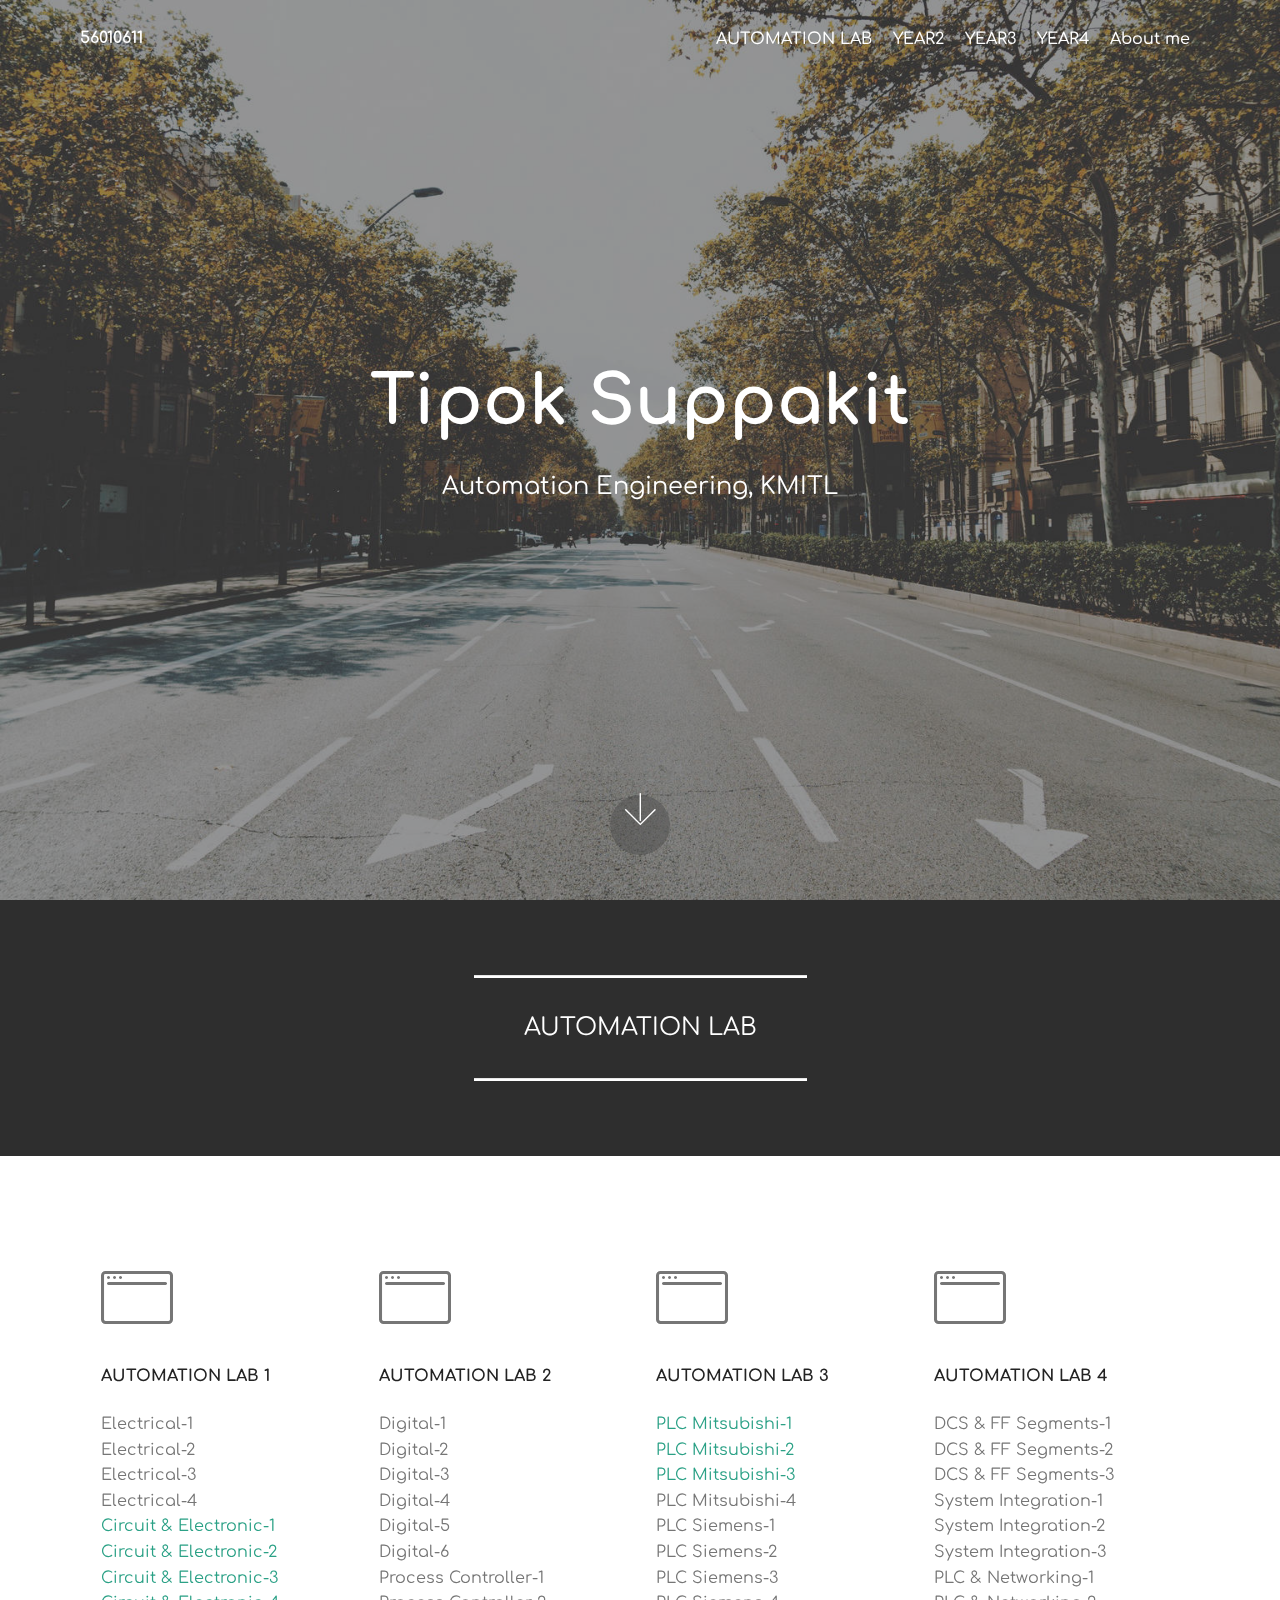
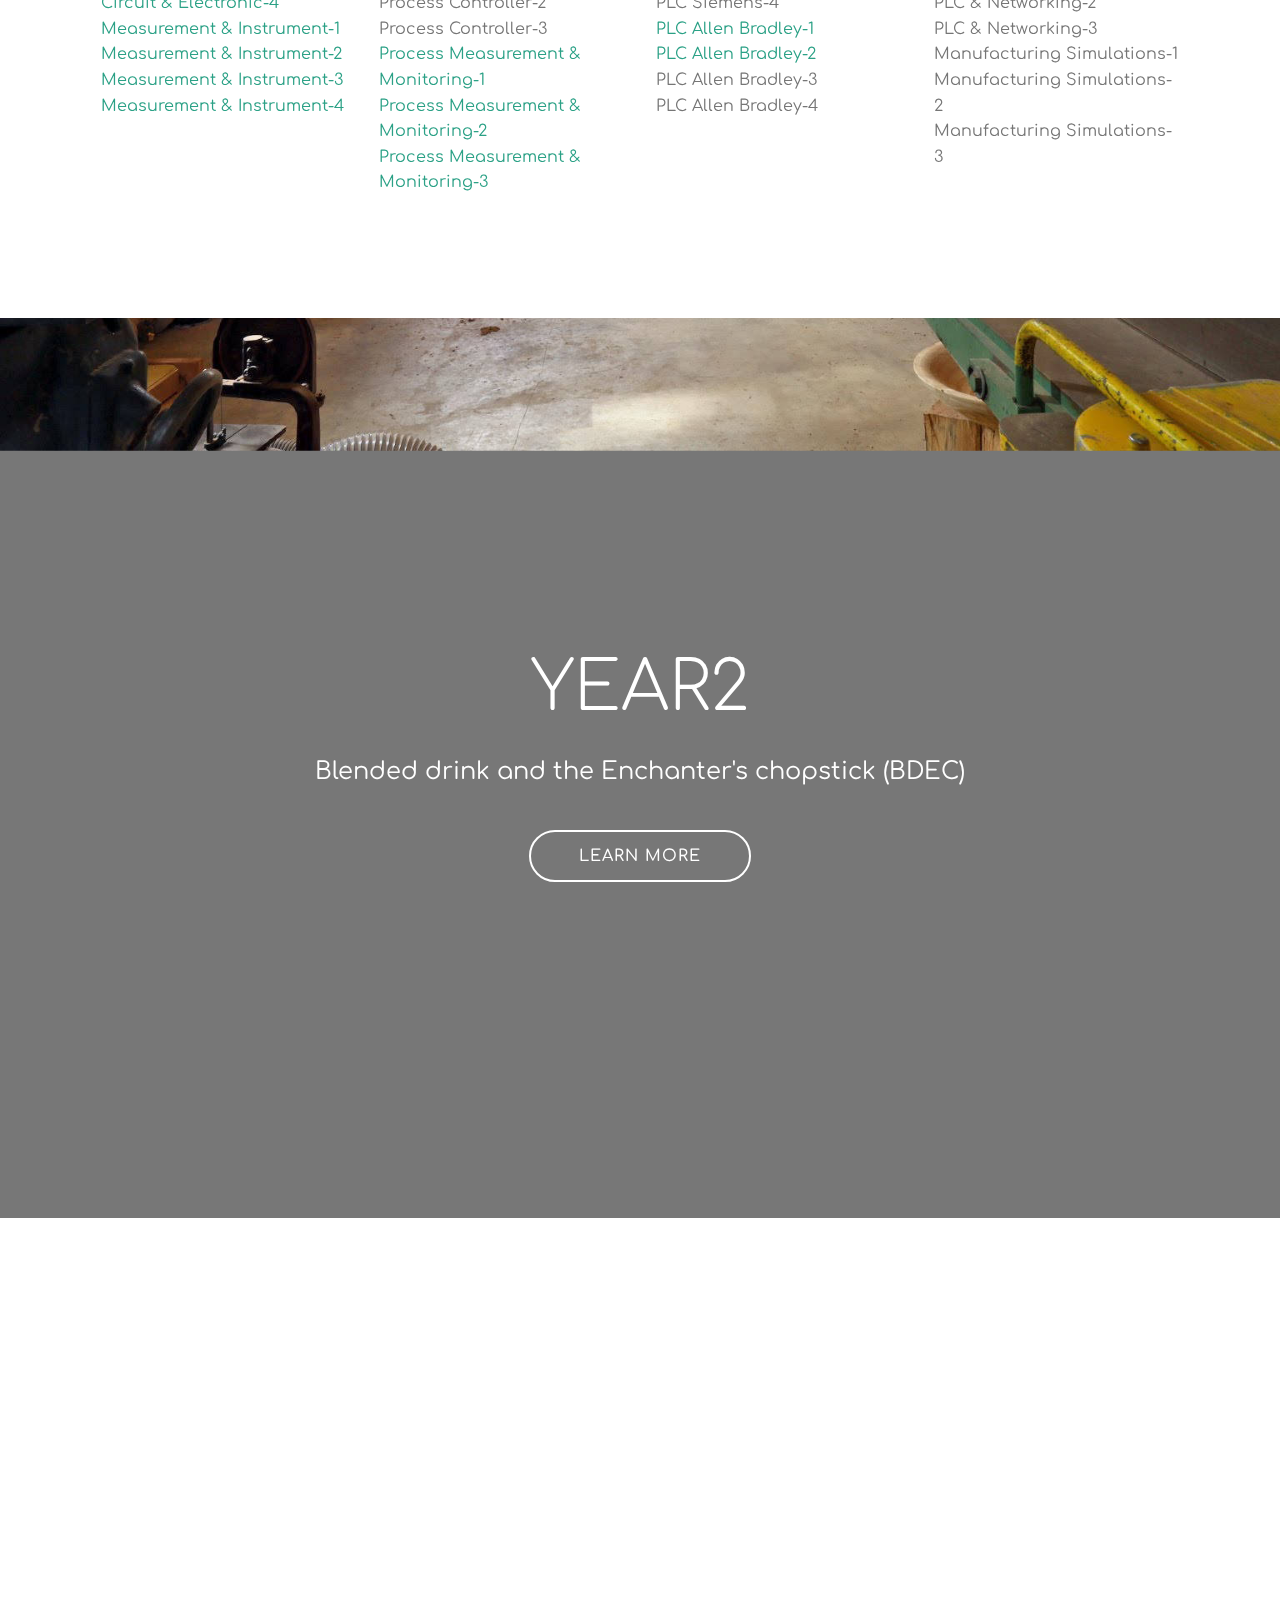
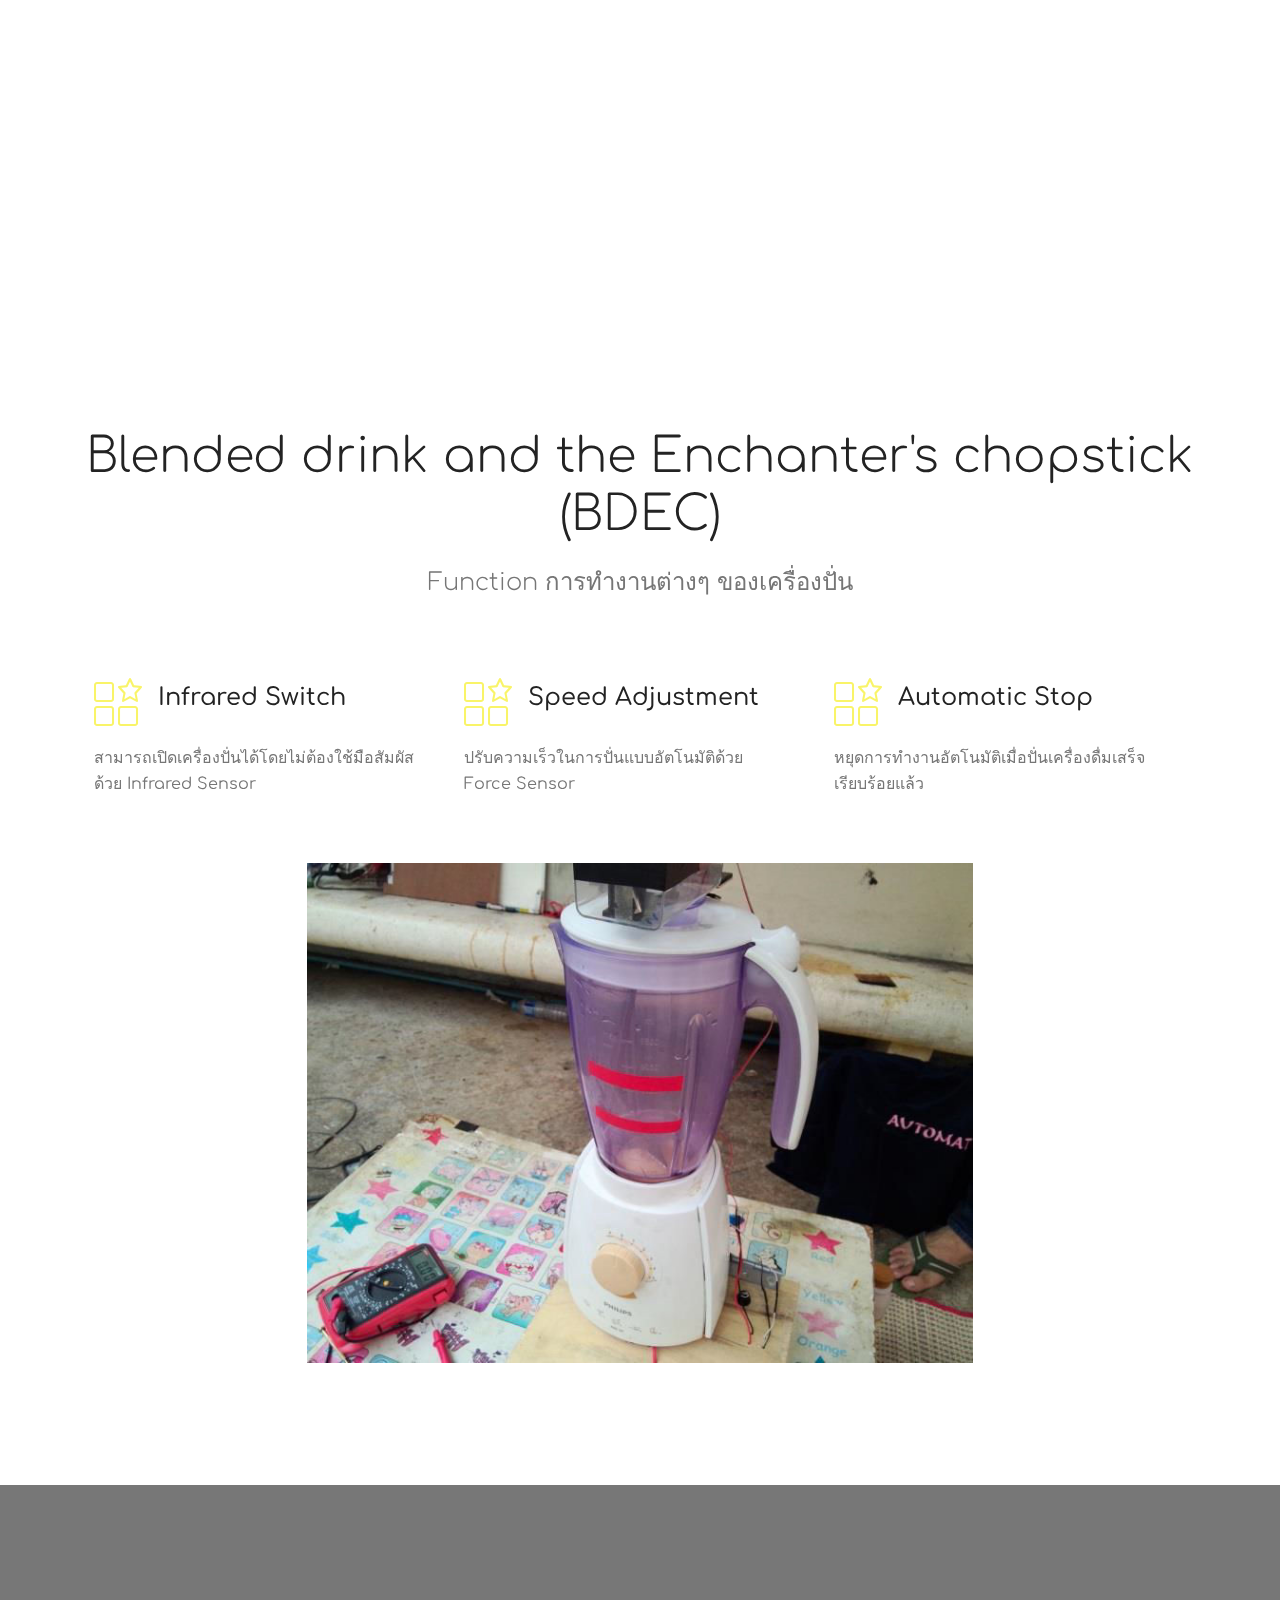
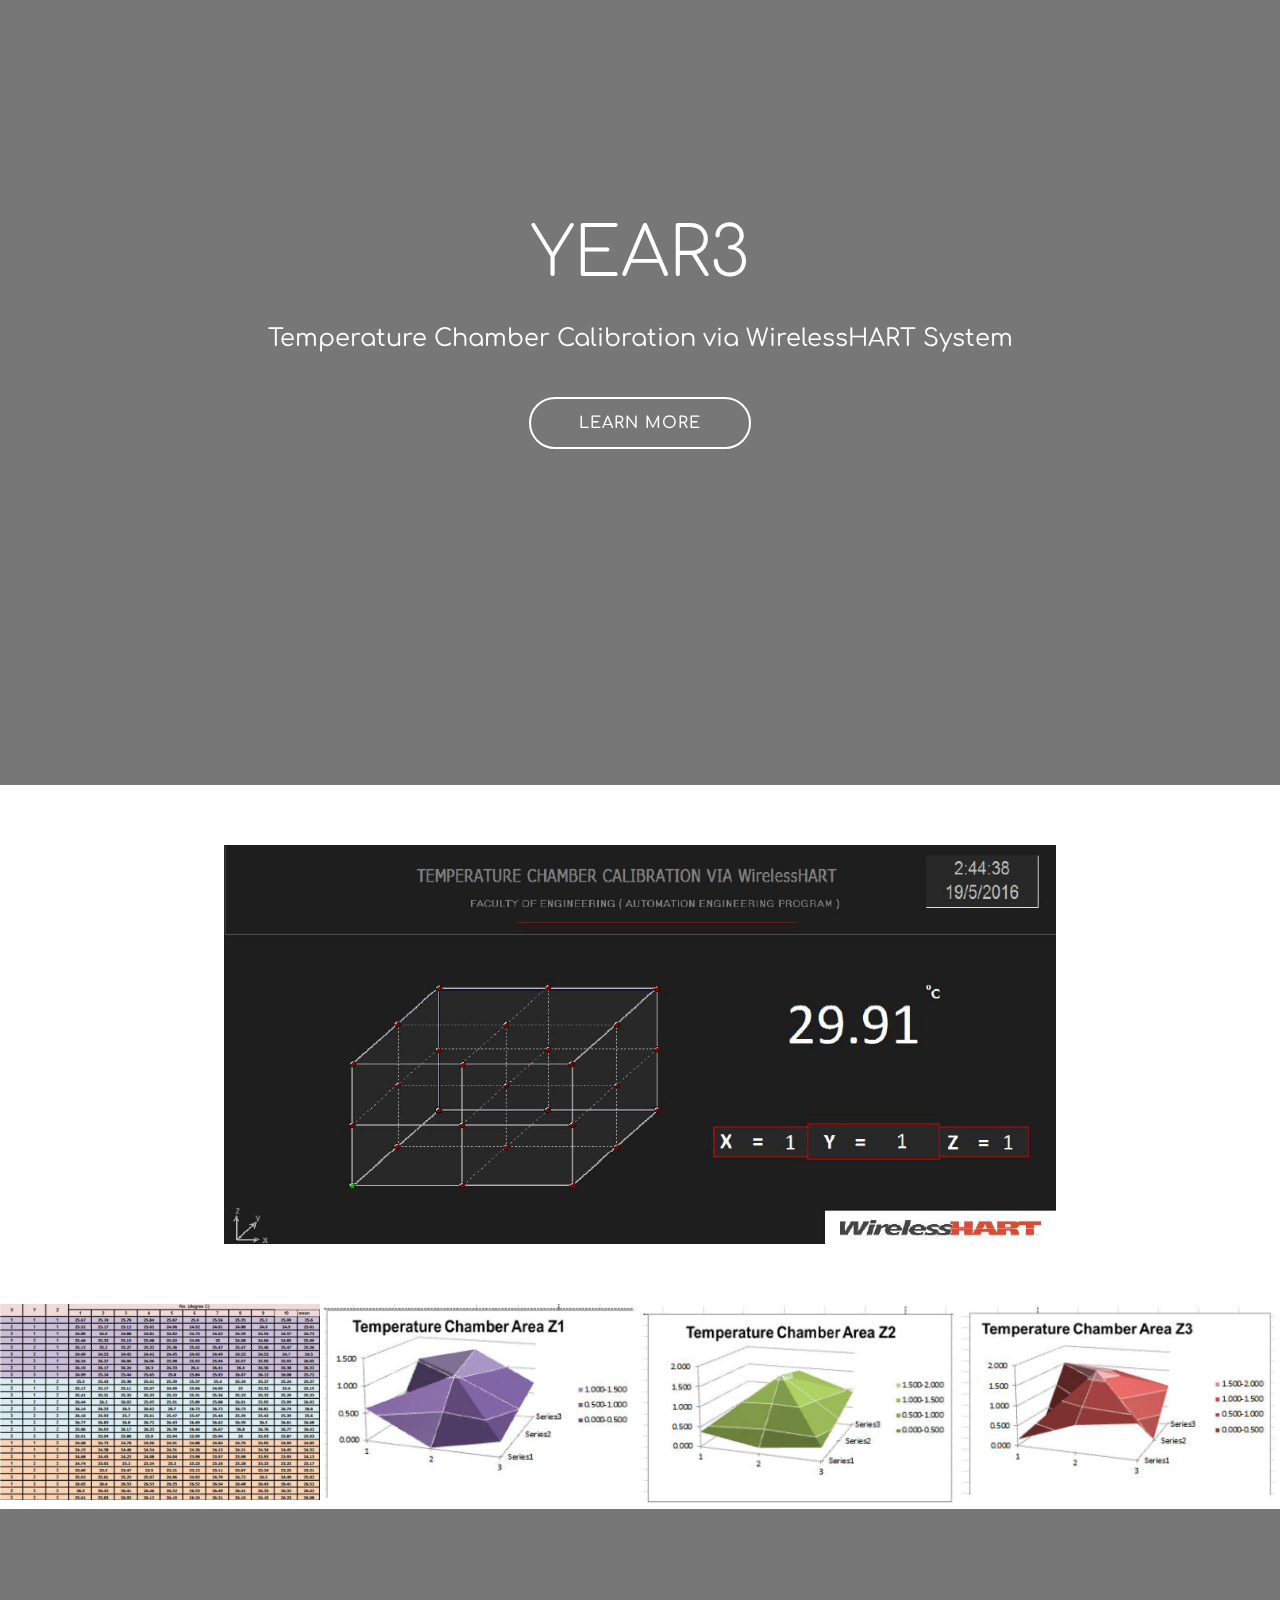
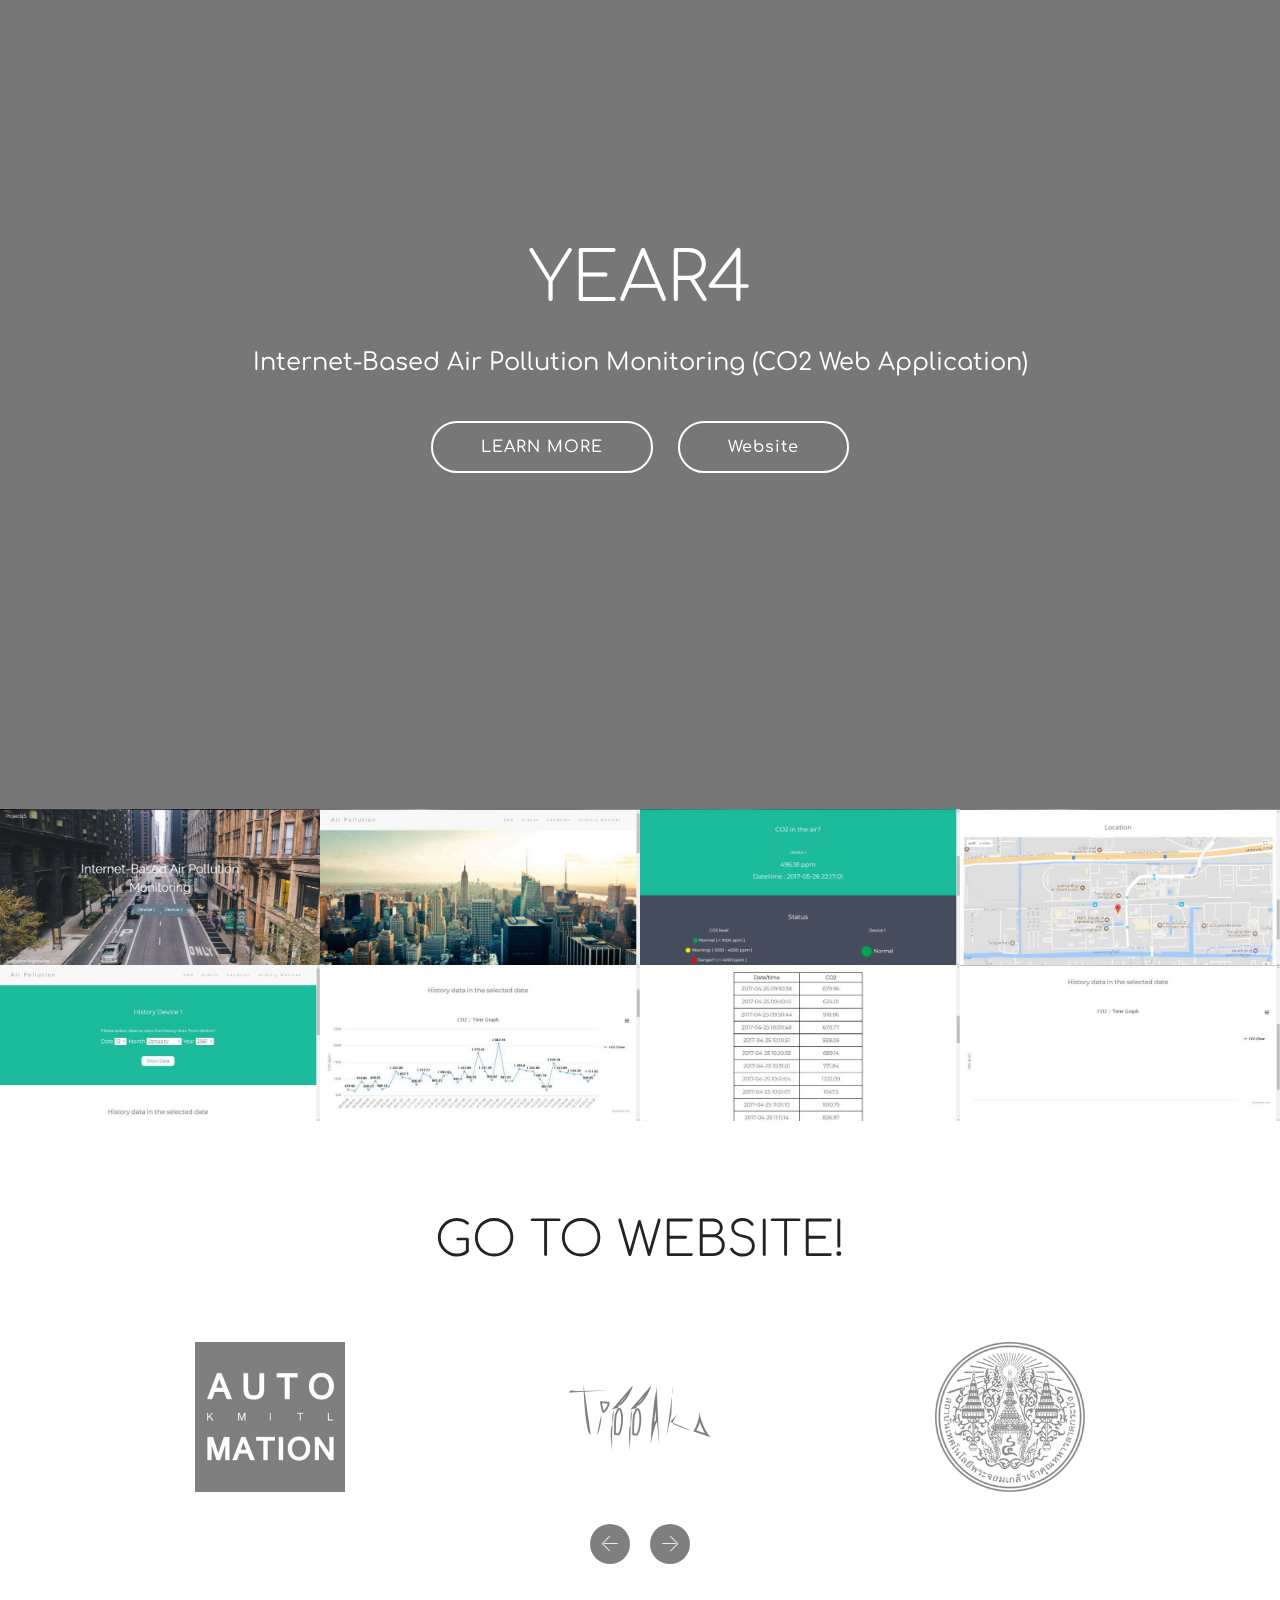
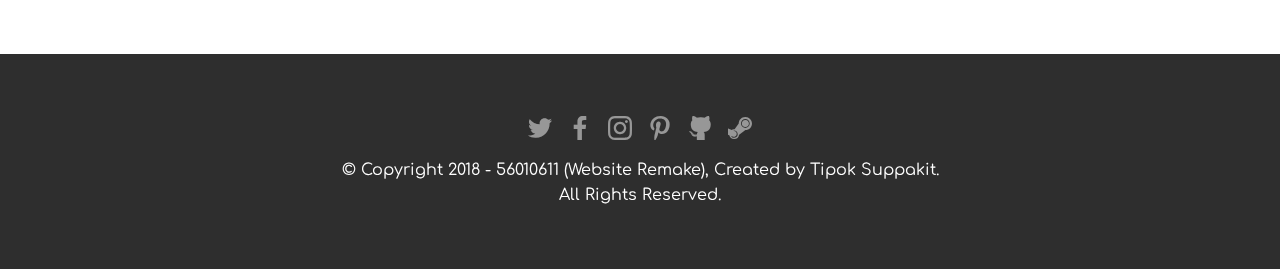
==== commit 28a17e2c: "update website" ====
--- a/index.html
+++ b/index.html
@@ -59,7 +59,7 @@
     </nav>
 </section>
 
-<section class="engine"><a href="https://mobiri.se/z">best free website templates</a></section><section class="cid-qYSKibFznN mbr-fullscreen mbr-parallax-background" id="header2-1">
+<section class="engine"><a href="https://mobiri.se/b">how to create your own site for free</a></section><section class="cid-qYSKibFznN mbr-fullscreen mbr-parallax-background" id="header2-1">
 
     
 
@@ -70,7 +70,7 @@
             <div class="mbr-white col-md-10">
                 <h1 class="mbr-section-title mbr-bold pb-3 mbr-fonts-style display-1">Tipok Suppakit</h1>
                 
-                <p class="mbr-text pb-3 mbr-fonts-style display-5">56010611 - Automation Engineering</p>
+                <p class="mbr-text pb-3 mbr-fonts-style display-5">Automation Engineering, KMITL</p>
                 
             </div>
         </div>
@@ -345,7 +345,7 @@
                 <p class="mbr-text align-center display-5 pb-3 mbr-fonts-style">
                    Internet-Based Air Pollution Monitoring (CO2 Web Application)</p>
                 <div class="mbr-section-btn align-center"><a class="btn btn-md btn-white-outline display-4" href="assets/files/Internet-Based Air Pollution Monitoring.pdf" target="_blank">LEARN MORE</a>
-                        <a class="btn btn-md btn-white-outline display-4" href="http://csquare.club/project4s/air_pollution/main.html" target="_blank">WEBSITE</a></div>
+                        <a class="btn btn-md btn-white-outline display-4" href="http://csquare.club/project4s/air_pollution/main.html" target="_blank">Website</a></div>
             </div>
         </div>
     </div>
@@ -388,7 +388,7 @@
                     <div class="media-container-row">
                         <div class="col-md-12">
                             <div class="wrap-img ">
-                                <img src="assets/images/auto-black-225x225.png" class="img-responsive clients-img" alt="" title="">
+                                <a href="http://automation.kmitl.ac.th/" target="_blank"><img src="assets/images/auto-black-225x225.png" class="img-responsive clients-img" alt="" title=""></a>
                             </div>
                         </div>
                     </div>
--- a/assets/mobirise/css/mbr-additional.css
+++ b/assets/mobirise/css/mbr-additional.css
@@ -2017,7 +2017,6 @@
   padding-top: 90px;
   padding-bottom: 90px;
   background-color: #ffffff;
-  background: linear-gradient(#ffffff, #ffffff);
 }
 .cid-r1UL7r5XDJ .carousel-control {
   background: #000;
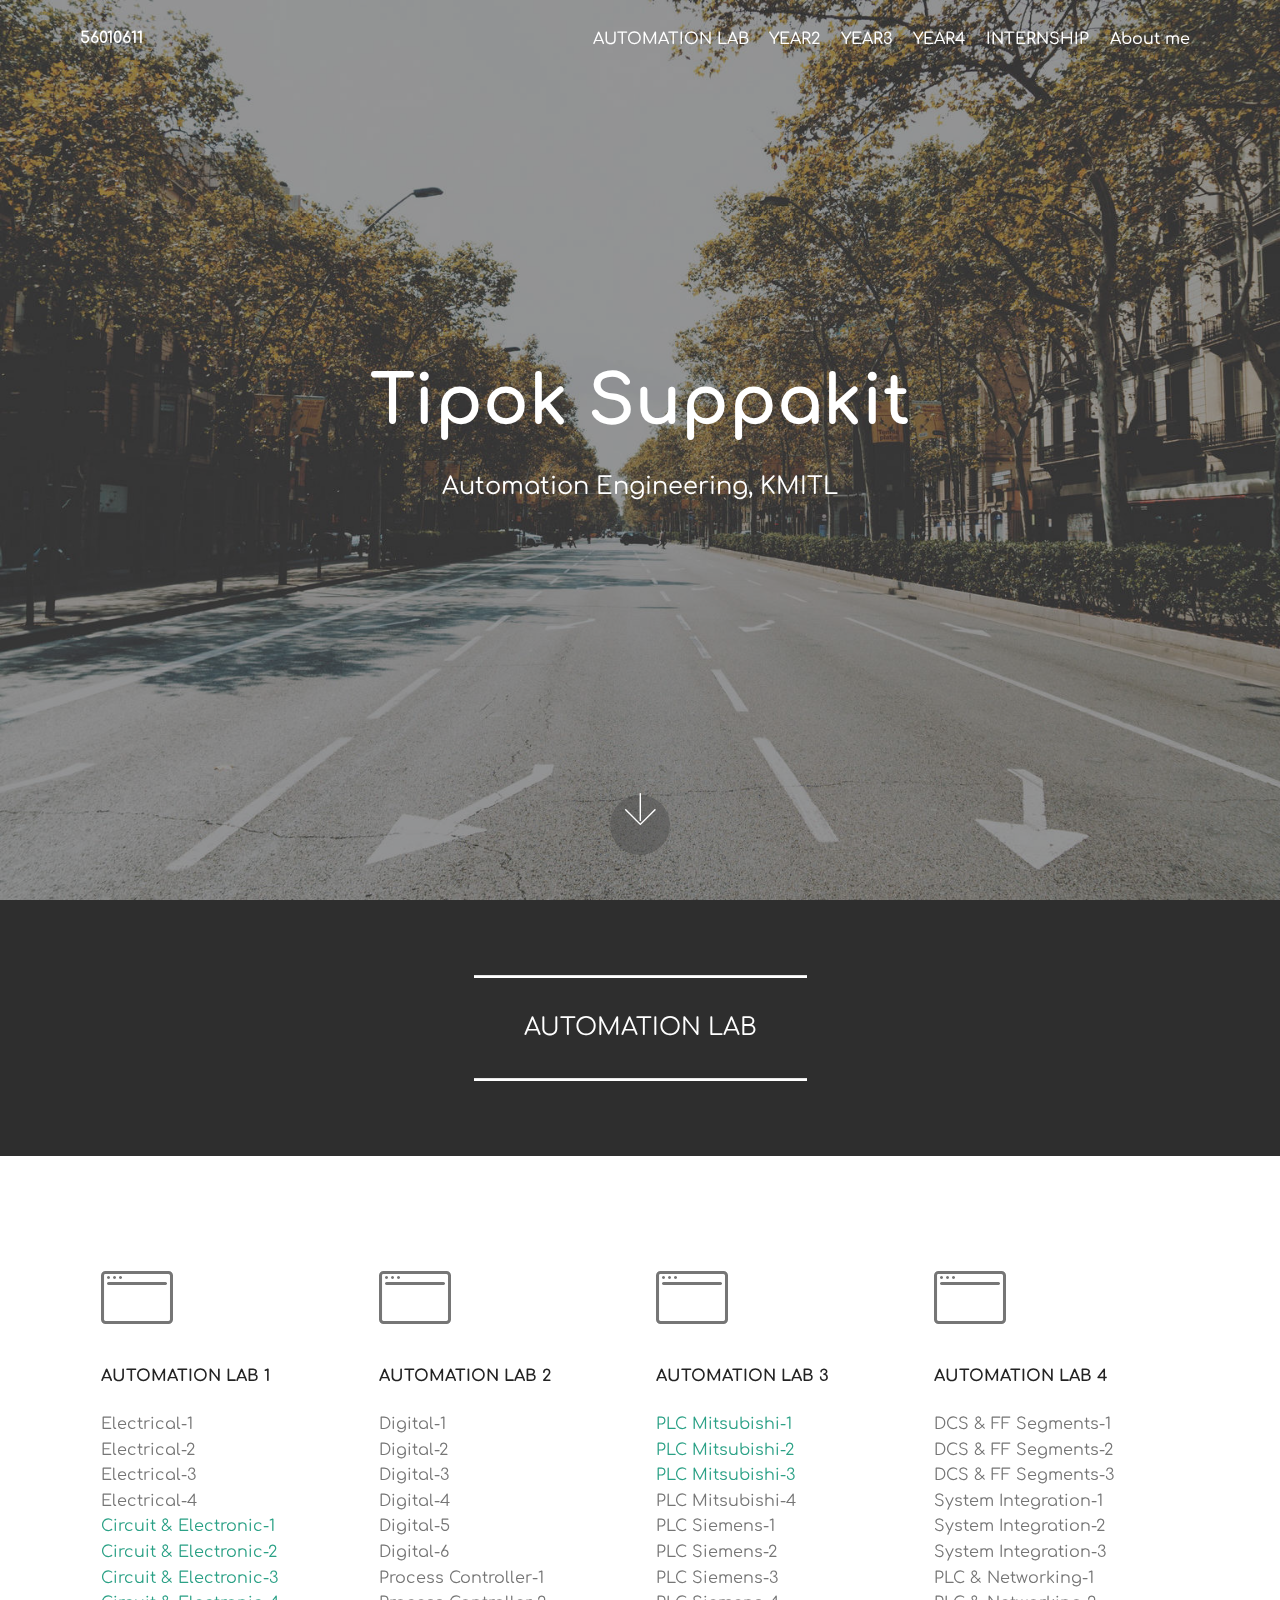
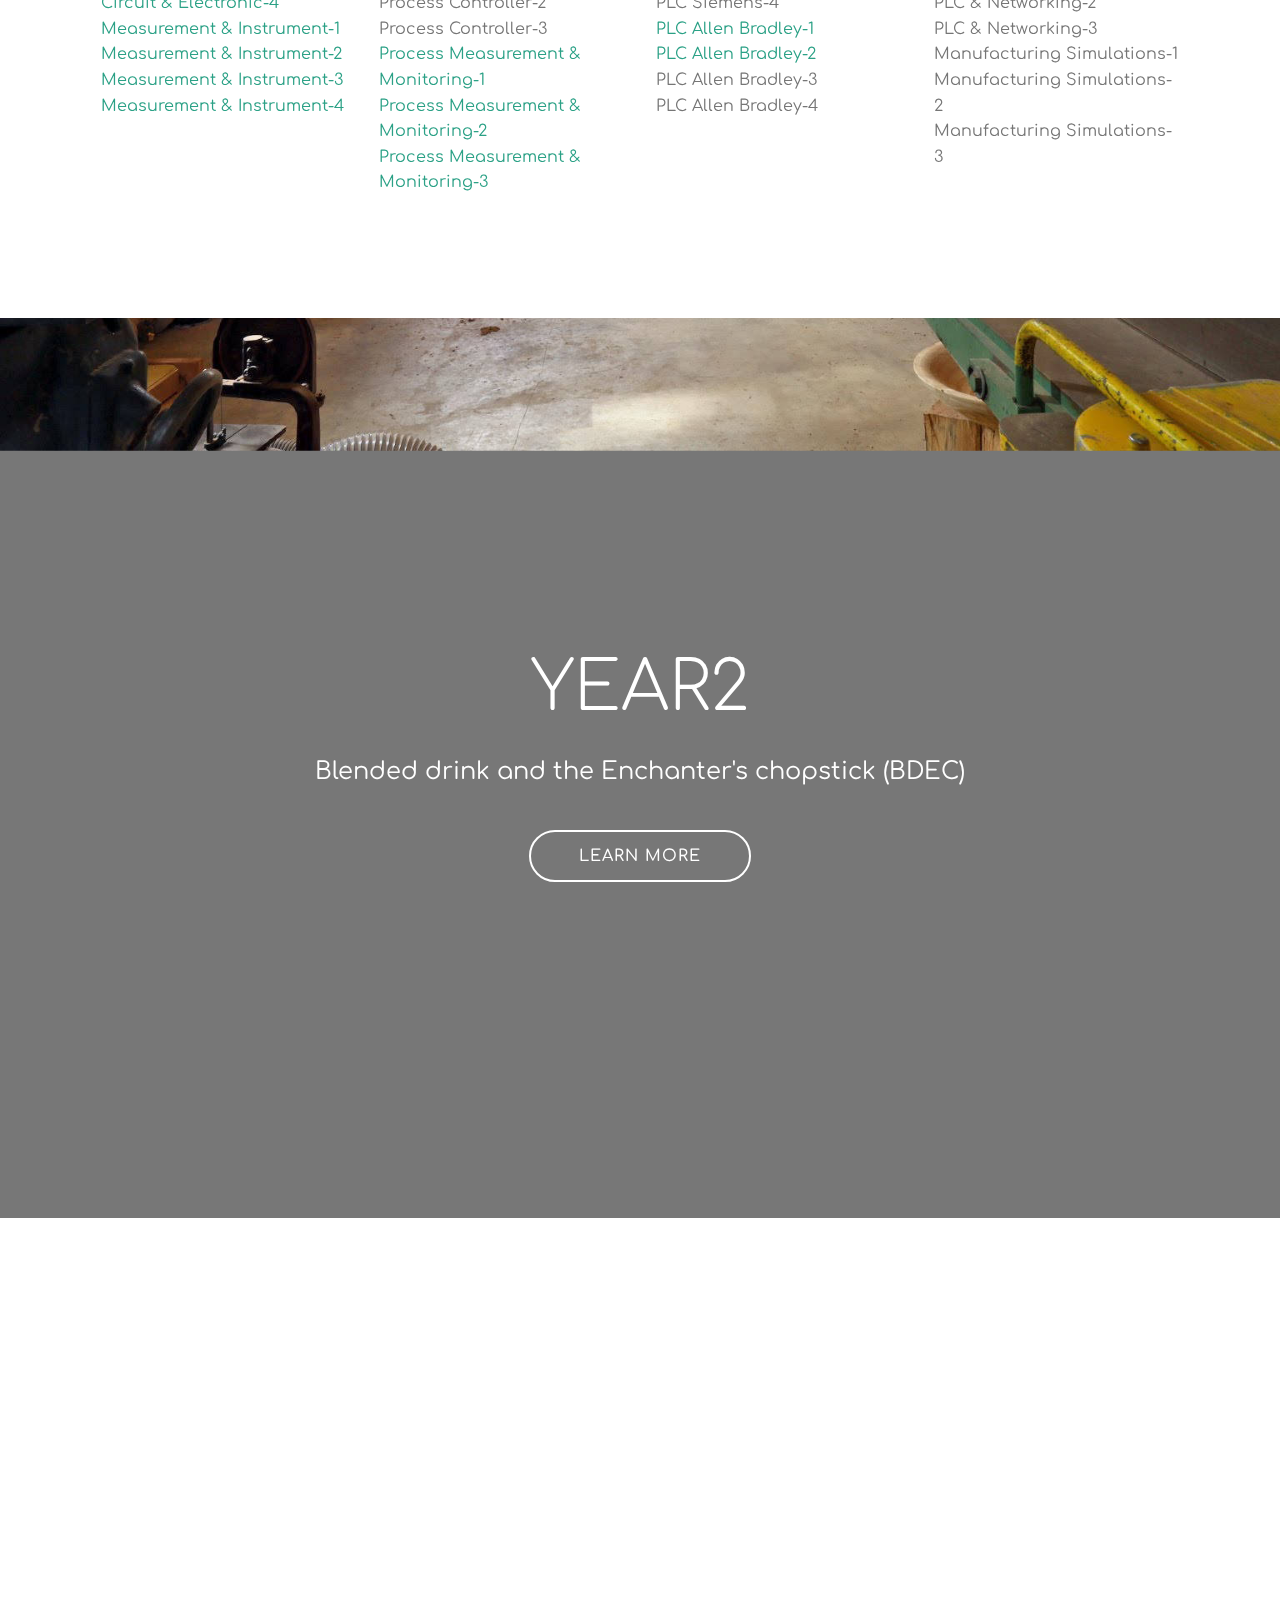
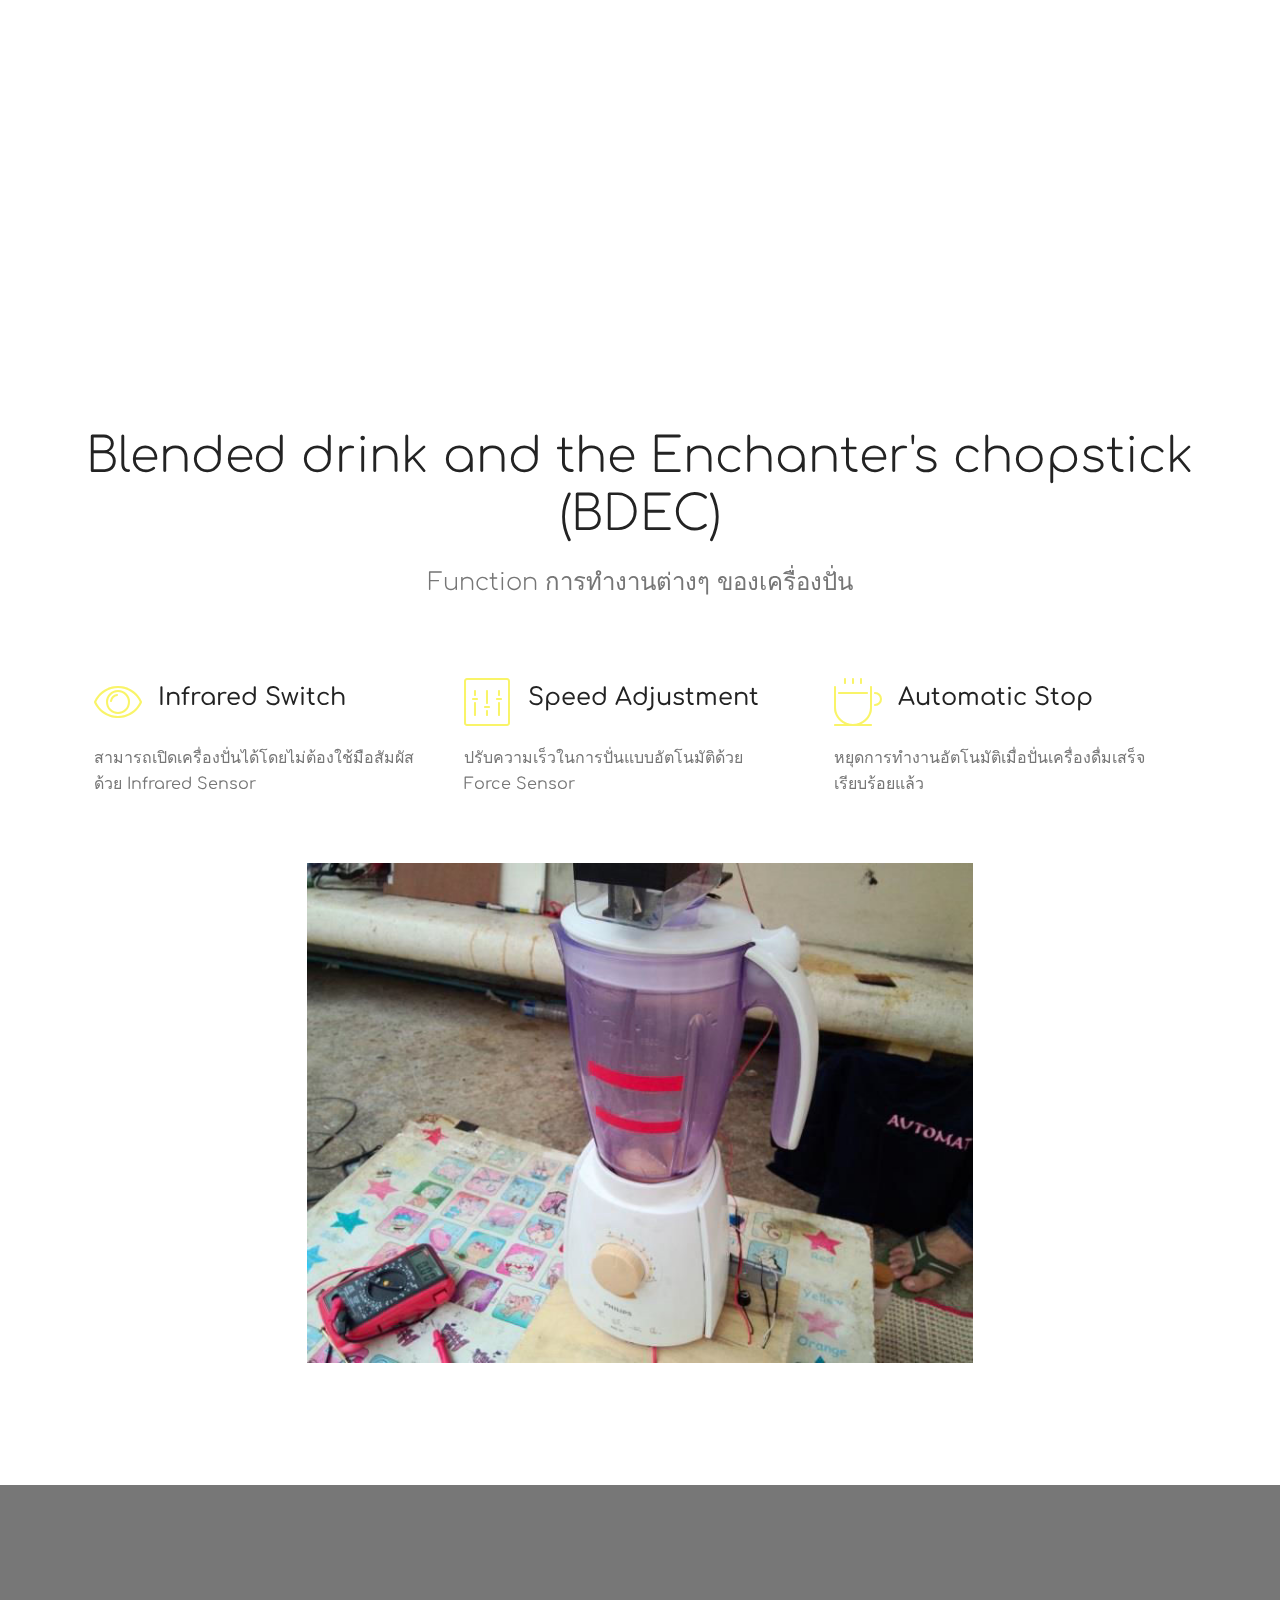
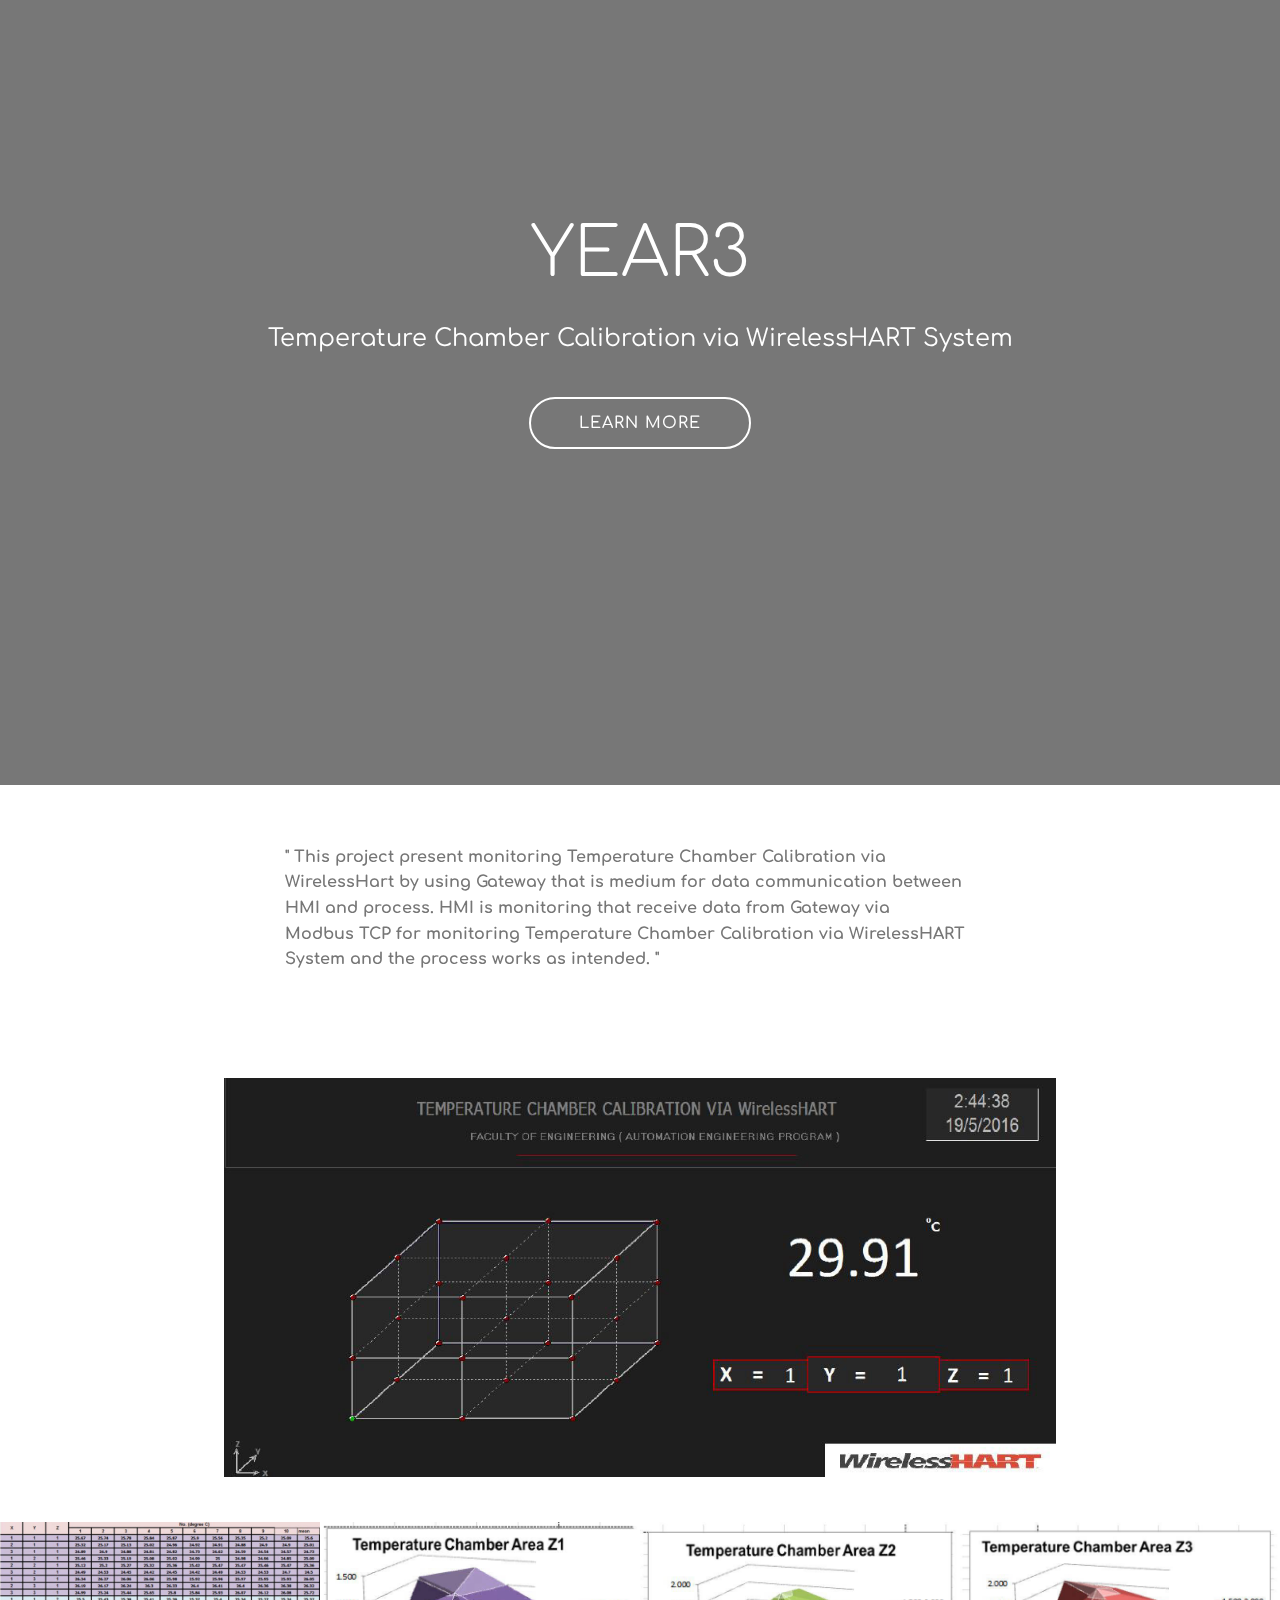
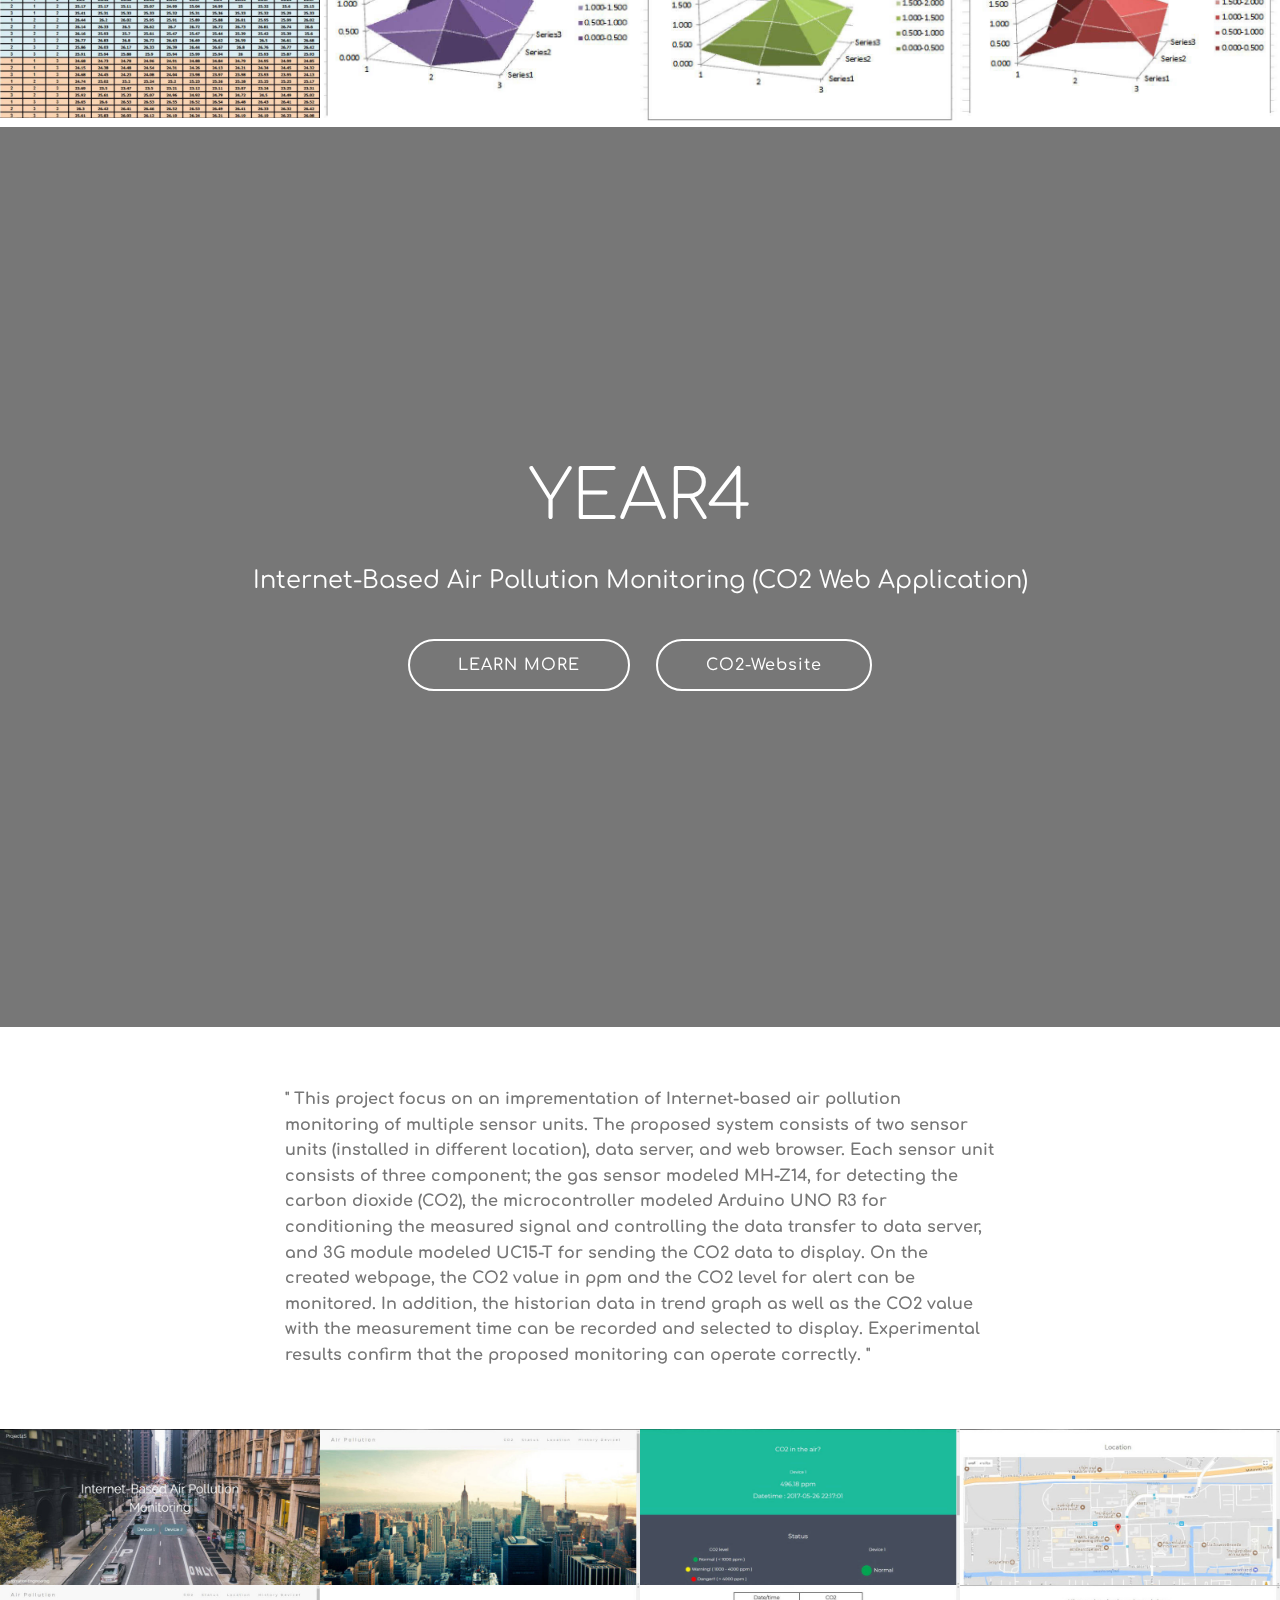
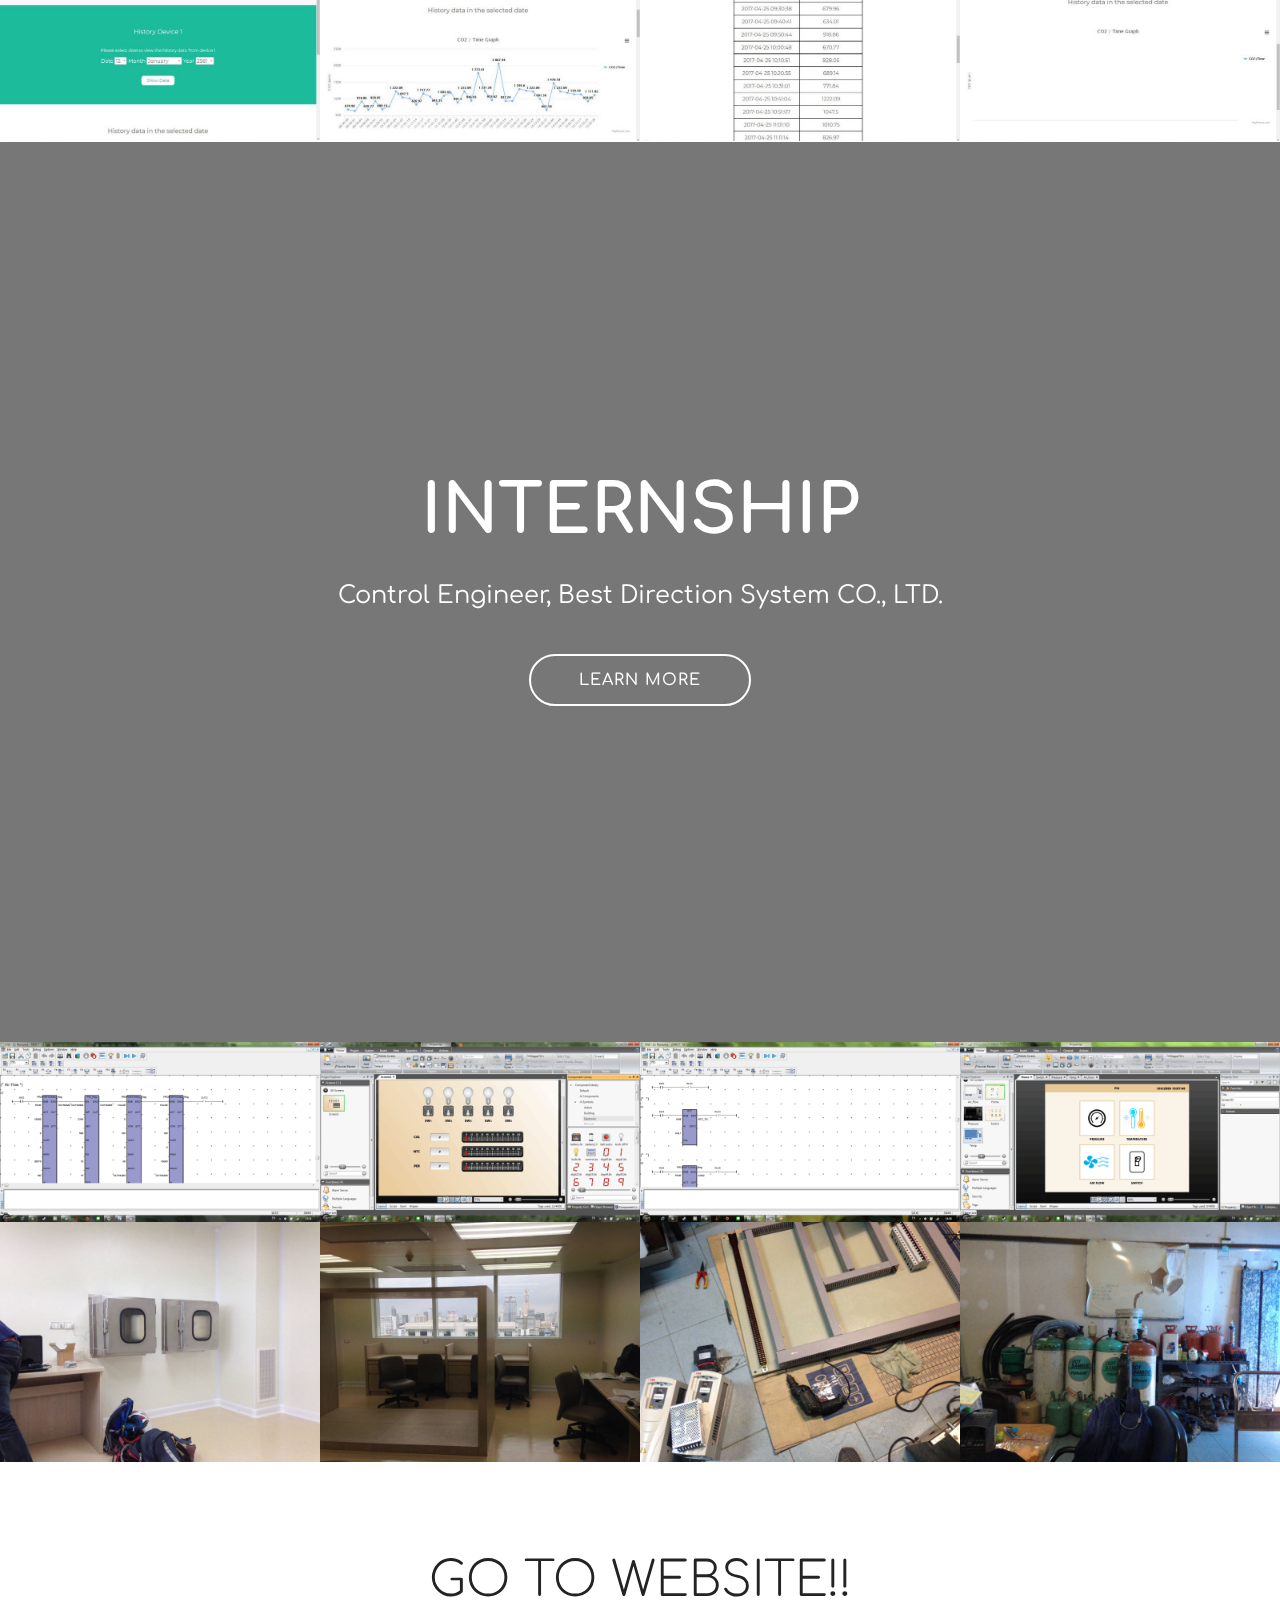
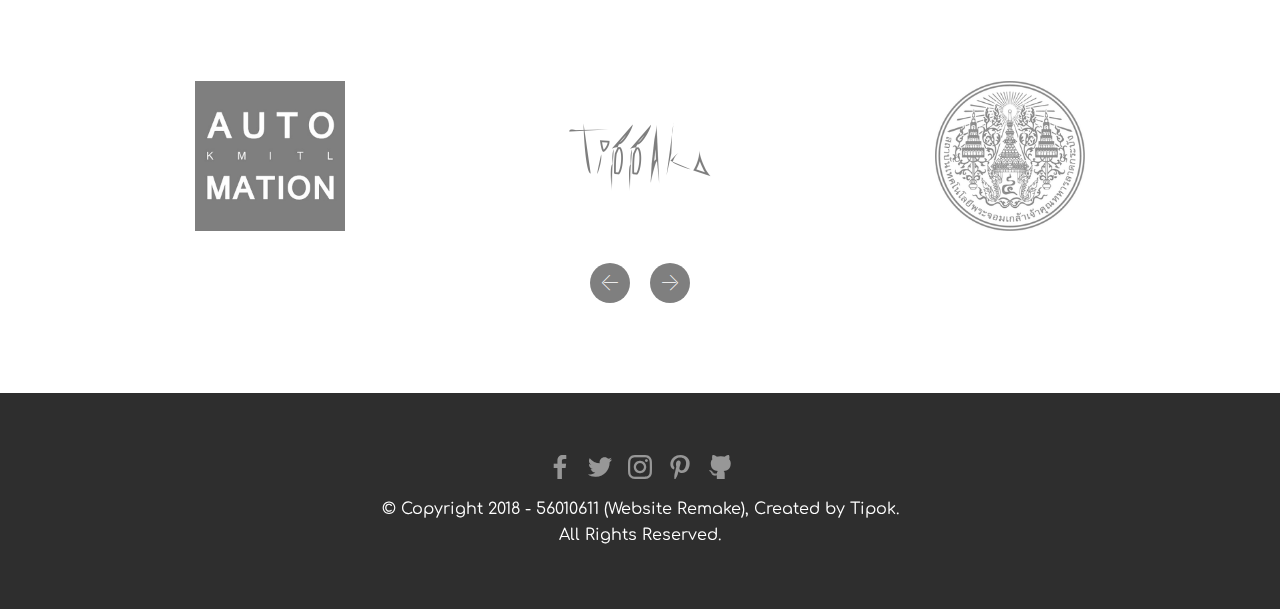
==== commit 0e27300c: "update 56010611 website" ====
--- a/index.html
+++ b/index.html
@@ -6,9 +6,9 @@
   <meta http-equiv="X-UA-Compatible" content="IE=edge">
   <meta name="generator" content="Mobirise v4.8.1, mobirise.com">
   <meta name="viewport" content="width=device-width, initial-scale=1, minimum-scale=1">
-  <link rel="shortcut icon" href="assets/images/001-space-128x128.png" type="image/x-icon">
+  <link rel="shortcut icon" href="assets/images/56010611-128x128-3.png" type="image/x-icon">
   <meta name="description" content="My Project and Workshop in KMITL">
-  <title>56010611</title>
+  <title>56010611 - KMITL Student</title>
   <link rel="stylesheet" href="assets/web/assets/mobirise-icons/mobirise-icons.css">
   <link rel="stylesheet" href="assets/tether/tether.min.css">
   <link rel="stylesheet" href="assets/bootstrap/css/bootstrap.min.css">
@@ -53,13 +53,13 @@
                 </li>
                 <li class="nav-item">
                     <a class="nav-link link text-white display-4" href="index.html#header5-1e">YEAR2</a>
-                </li><li class="nav-item"><a class="nav-link link text-white display-4" href="index.html#header5-1u">YEAR3</a></li><li class="nav-item"><a class="nav-link link text-white display-4" href="index.html#header5-1a">YEAR4</a></li><li class="nav-item"><a class="nav-link link text-white display-4" href="about.html">About me</a></li></ul>
+                </li><li class="nav-item"><a class="nav-link link text-white display-4" href="index.html#header5-1u">YEAR3</a></li><li class="nav-item"><a class="nav-link link text-white display-4" href="index.html#header5-1a">YEAR4</a></li><li class="nav-item"><a class="nav-link link text-white display-4" href="index.html#header2-2e">INTERNSHIP</a></li><li class="nav-item"><a class="nav-link link text-white display-4" href="about.html">About me</a></li></ul>
             
         </div>
     </nav>
 </section>
 
-<section class="engine"><a href="https://mobiri.se/b">how to create your own site for free</a></section><section class="cid-qYSKibFznN mbr-fullscreen mbr-parallax-background" id="header2-1">
+<section class="engine"><a href="https://mobiri.se/l">free site templates</a></section><section class="cid-qYSKibFznN mbr-fullscreen mbr-parallax-background" id="header2-1">
 
     
 
@@ -235,7 +235,7 @@
                 <div class="card p-4 col-12 col-md-6 col-lg-4">
                     <div class="media pb-3">
                         <div class="card-img align-self-center">
-                            <span class="mbr-iconfont mbri-features" style="color: rgb(249, 244, 104);"></span>
+                            <span class="mbr-iconfont mbri-preview" style="color: rgb(249, 244, 104);"></span>
                         </div>
                         <div class="media-body">
                             <h4 class="card-title py-2 align-left mbr-fonts-style display-5">
@@ -250,7 +250,7 @@
                 <div class="card p-4 col-12 col-md-6 col-lg-4">
                 <div class="media pb-3">
                     <div class="card-img align-self-center">
-                        <span class="mbr-iconfont mbri-features" style="color: rgb(249, 244, 104);"></span>
+                        <span class="mbr-iconfont mbri-setting2" style="color: rgb(249, 244, 104);"></span>
                     </div>
                     <div class="media-body">
                         <h4 class="card-title py-2 align-left mbr-fonts-style display-5">Speed Adjustment&nbsp;</h4>
@@ -265,7 +265,7 @@
                 <div class="card p-4 col-12 col-md-6 col-lg-4">
                 <div class="media pb-3">
                     <div class="card-img align-self-center">
-                        <span class="mbr-iconfont mbri-features" style="color: rgb(249, 244, 104);"></span>
+                        <span class="mbr-iconfont mbri-hot-cup" style="color: rgb(249, 244, 104);"></span>
                     </div>
                     <div class="media-body">
                         <h4 class="card-title py-2 align-left mbr-fonts-style display-5">
@@ -307,6 +307,18 @@
     </div>
 
     
+</section>
+
+<section class="mbr-section article content1 cid-r58KEpWcMR" id="content1-2o">
+    
+     
+
+    <div class="container">
+        <div class="media-container-row">
+            <div class="mbr-text col-12 col-md-8 mbr-fonts-style display-7"><strong>" This project present monitoring Temperature Chamber Calibration via
+<span style="font-size: 1rem;">WirelessHart by using Gateway that is medium for data communication between </span><span style="font-size: 1rem;">HMI and process. HMI is monitoring that receive data from Gateway via Modbus&nbsp;</span><span style="font-size: 1rem;">TCP for monitoring Temperature Chamber Calibration via WirelessHART System&nbsp;</span><span style="font-size: 1rem;">and the process works as intended. "</span></strong></div>
+        </div>
+    </div>
 </section>
 
 <section class="cid-r0ADZFL5Km" id="image1-20">
@@ -345,12 +357,23 @@
                 <p class="mbr-text align-center display-5 pb-3 mbr-fonts-style">
                    Internet-Based Air Pollution Monitoring (CO2 Web Application)</p>
                 <div class="mbr-section-btn align-center"><a class="btn btn-md btn-white-outline display-4" href="assets/files/Internet-Based Air Pollution Monitoring.pdf" target="_blank">LEARN MORE</a>
-                        <a class="btn btn-md btn-white-outline display-4" href="http://csquare.club/project4s/air_pollution/main.html" target="_blank">Website</a></div>
-            </div>
-        </div>
-    </div>
-
-    
+                        <a class="btn btn-md btn-white-outline display-4" href="http://csquare.club/project4s/air_pollution/main.html" target="_blank">CO2-Website</a></div>
+            </div>
+        </div>
+    </div>
+
+    
+</section>
+
+<section class="mbr-section article content1 cid-r58Ks5LeWm" id="content1-2n">
+    
+     
+
+    <div class="container">
+        <div class="media-container-row">
+            <div class="mbr-text col-12 col-md-8 mbr-fonts-style display-7"><strong>" This project focus on an imprementation of Internet-based air pollution monitoring of multiple sensor units. The proposed system consists of two sensor units (installed in different location), data server, and web browser. Each sensor unit consists of three component; the gas sensor modeled MH-Z14, for detecting the carbon dioxide (CO2), the microcontroller modeled Arduino UNO R3 for conditioning the measured signal and controlling the data transfer to data server, and 3G module modeled UC15-T for sending the CO2 data to display. On the created webpage, the CO2 value in ppm and the CO2 level for alert can be monitored. In addition, the historian data in trend graph as well as the CO2 value with the measurement time can be recorded and selected to display. Experimental results confirm that the proposed monitoring can operate correctly. "</strong></div>
+        </div>
+    </div>
 </section>
 
 <section class="mbr-gallery mbr-slider-carousel cid-r0zDT3ecN4" id="gallery3-1c">
@@ -359,6 +382,36 @@
 
     <div>
         <div><!-- Filter --><!-- Gallery --><div class="mbr-gallery-row"><div class="mbr-gallery-layout-default"><div><div><div class="mbr-gallery-item mbr-gallery-item--p0" data-video-url="false" data-tags="Awesome"><div href="#lb-gallery3-1c" data-slide-to="0" data-toggle="modal"><img src="assets/images/co2web-1364x667-800x391.jpg" alt="" title=""><span class="icon-focus"></span></div></div><div class="mbr-gallery-item mbr-gallery-item--p0" data-video-url="false" data-tags="Responsive"><div href="#lb-gallery3-1c" data-slide-to="1" data-toggle="modal"><img src="assets/images/co2web-1-1365x668-800x392.jpg" alt="" title=""><span class="icon-focus"></span></div></div><div class="mbr-gallery-item mbr-gallery-item--p0" data-video-url="false" data-tags="Creative"><div href="#lb-gallery3-1c" data-slide-to="2" data-toggle="modal"><img src="assets/images/co2web-2-1364x668-800x392.jpg" alt="" title=""><span class="icon-focus"></span></div></div><div class="mbr-gallery-item mbr-gallery-item--p0" data-video-url="false" data-tags="Animated"><div href="#lb-gallery3-1c" data-slide-to="3" data-toggle="modal"><img src="assets/images/co2web-3-1364x669-800x392.jpg" alt="" title=""><span class="icon-focus"></span></div></div><div class="mbr-gallery-item mbr-gallery-item--p0" data-video-url="false" data-tags="Awesome"><div href="#lb-gallery3-1c" data-slide-to="4" data-toggle="modal"><img src="assets/images/co2web-4-1364x664-800x389.jpg" alt="" title=""><span class="icon-focus"></span></div></div><div class="mbr-gallery-item mbr-gallery-item--p0" data-video-url="false" data-tags="Awesome"><div href="#lb-gallery3-1c" data-slide-to="5" data-toggle="modal"><img src="assets/images/co2web-5-1364x665-800x390.jpg" alt="" title=""><span class="icon-focus"></span></div></div><div class="mbr-gallery-item mbr-gallery-item--p0" data-video-url="false" data-tags="Responsive"><div href="#lb-gallery3-1c" data-slide-to="6" data-toggle="modal"><img src="assets/images/co2web-6-1364x666-800x391.jpg" alt="" title=""><span class="icon-focus"></span></div></div><div class="mbr-gallery-item mbr-gallery-item--p0" data-video-url="false" data-tags="Animated"><div href="#lb-gallery3-1c" data-slide-to="7" data-toggle="modal"><img src="assets/images/co2web-7-1364x667-800x391.jpg" alt="" title=""><span class="icon-focus"></span></div></div></div></div><div class="clearfix"></div></div></div><!-- Lightbox --><div data-app-prevent-settings="" class="mbr-slider modal fade carousel slide" tabindex="-1" data-keyboard="true" data-interval="false" id="lb-gallery3-1c"><div class="modal-dialog"><div class="modal-content"><div class="modal-body"><div class="carousel-inner"><div class="carousel-item"><img src="assets/images/co2web-1364x667.jpg" alt="" title=""></div><div class="carousel-item"><img src="assets/images/co2web-1-1365x668.jpg" alt="" title=""></div><div class="carousel-item"><img src="assets/images/co2web-2-1364x668.jpg" alt="" title=""></div><div class="carousel-item"><img src="assets/images/co2web-3-1364x669.jpg" alt="" title=""></div><div class="carousel-item"><img src="assets/images/co2web-4-1364x664.jpg" alt="" title=""></div><div class="carousel-item"><img src="assets/images/co2web-5-1364x665.jpg" alt="" title=""></div><div class="carousel-item"><img src="assets/images/co2web-6-1364x666.jpg" alt="" title=""></div><div class="carousel-item active"><img src="assets/images/co2web-7-1364x667.jpg" alt="" title=""></div></div><a class="carousel-control carousel-control-prev" role="button" data-slide="prev" href="#lb-gallery3-1c"><span class="mbri-left mbr-iconfont" aria-hidden="true"></span><span class="sr-only">Previous</span></a><a class="carousel-control carousel-control-next" role="button" data-slide="next" href="#lb-gallery3-1c"><span class="mbri-right mbr-iconfont" aria-hidden="true"></span><span class="sr-only">Next</span></a><a class="close" href="#" role="button" data-dismiss="modal"><span class="sr-only">Close</span></a></div></div></div></div></div>
+    </div>
+
+</section>
+
+<section class="cid-r4XSW9XlsE mbr-fullscreen mbr-parallax-background" id="header2-2e">
+
+    
+
+    <div class="mbr-overlay" style="opacity: 0.5; background-color: rgb(0, 0, 0);"></div>
+
+    <div class="container align-center">
+        <div class="row justify-content-md-center">
+            <div class="mbr-white col-md-10">
+                <h1 class="mbr-section-title mbr-bold pb-3 mbr-fonts-style display-1">
+                    INTERNSHIP</h1>
+                
+                <p class="mbr-text pb-3 mbr-fonts-style display-5">Control Engineer, Best Direction System CO., LTD.<br></p>
+                <div class="mbr-section-btn"><a class="btn btn-md btn-white-outline display-4" href="assets/files/รายงานการฝึกงาน.pdf" target="_blank">LEARN MORE</a></div>
+            </div>
+        </div>
+    </div>
+    
+</section>
+
+<section class="mbr-gallery mbr-slider-carousel cid-r4XO3Gci4w" id="gallery3-2d">
+
+    
+
+    <div>
+        <div><!-- Filter --><!-- Gallery --><div class="mbr-gallery-row"><div class="mbr-gallery-layout-default"><div><div><div class="mbr-gallery-item mbr-gallery-item--pNaN" data-video-url="false" data-tags="Awesome"><div href="#lb-gallery3-2d" data-slide-to="0" data-toggle="modal"><img src="assets/images/day6-1366x768-800x450.png" alt="" title=""><span class="icon-focus"></span></div></div><div class="mbr-gallery-item mbr-gallery-item--pNaN" data-video-url="false" data-tags="Responsive"><div href="#lb-gallery3-2d" data-slide-to="1" data-toggle="modal"><img src="assets/images/day7-1366x768-800x450.png" alt="" title=""><span class="icon-focus"></span></div></div><div class="mbr-gallery-item mbr-gallery-item--pNaN" data-video-url="false" data-tags="Creative"><div href="#lb-gallery3-2d" data-slide-to="2" data-toggle="modal"><img src="assets/images/day7-1-1366x768-800x450.png" alt="" title=""><span class="icon-focus"></span></div></div><div class="mbr-gallery-item mbr-gallery-item--pNaN" data-video-url="false" data-tags="Animated"><div href="#lb-gallery3-2d" data-slide-to="3" data-toggle="modal"><img src="assets/images/day8-1366x768-800x450.png" alt="" title=""><span class="icon-focus"></span></div></div><div class="mbr-gallery-item mbr-gallery-item--pNaN" data-video-url="false" data-tags="Awesome"><div href="#lb-gallery3-2d" data-slide-to="4" data-toggle="modal"><img src="assets/images/img-1633-2000x1500-800x600.jpg" alt="" title=""><span class="icon-focus"></span></div></div><div class="mbr-gallery-item mbr-gallery-item--pNaN" data-video-url="false" data-tags="Awesome"><div href="#lb-gallery3-2d" data-slide-to="5" data-toggle="modal"><img src="assets/images/img-1642-2000x1500-800x600.jpg" alt="" title=""><span class="icon-focus"></span></div></div><div class="mbr-gallery-item mbr-gallery-item--pNaN" data-video-url="false" data-tags="Responsive"><div href="#lb-gallery3-2d" data-slide-to="6" data-toggle="modal"><img src="assets/images/img-1606-2000x1500-800x600.jpg" alt="" title=""><span class="icon-focus"></span></div></div><div class="mbr-gallery-item mbr-gallery-item--pNaN" data-video-url="false" data-tags="Animated"><div href="#lb-gallery3-2d" data-slide-to="7" data-toggle="modal"><img src="assets/images/img-1613-2000x1500-800x600.jpg" alt="" title=""><span class="icon-focus"></span></div></div></div></div><div class="clearfix"></div></div></div><!-- Lightbox --><div data-app-prevent-settings="" class="mbr-slider modal fade carousel slide" tabindex="-1" data-keyboard="true" data-interval="false" id="lb-gallery3-2d"><div class="modal-dialog"><div class="modal-content"><div class="modal-body"><div class="carousel-inner"><div class="carousel-item"><img src="assets/images/day6-1366x768.png" alt="" title=""></div><div class="carousel-item"><img src="assets/images/day7-1366x768.png" alt="" title=""></div><div class="carousel-item"><img src="assets/images/day7-1-1366x768.png" alt="" title=""></div><div class="carousel-item"><img src="assets/images/day8-1366x768.png" alt="" title=""></div><div class="carousel-item"><img src="assets/images/img-1633-2000x1500.jpg" alt="" title=""></div><div class="carousel-item"><img src="assets/images/img-1642-2000x1500.jpg" alt="" title=""></div><div class="carousel-item"><img src="assets/images/img-1606-2000x1500.jpg" alt="" title=""></div><div class="carousel-item active"><img src="assets/images/img-1613-2000x1500.jpg" alt="" title=""></div></div><a class="carousel-control carousel-control-prev" role="button" data-slide="prev" href="#lb-gallery3-2d"><span class="mbri-left mbr-iconfont" aria-hidden="true"></span><span class="sr-only">Previous</span></a><a class="carousel-control carousel-control-next" role="button" data-slide="next" href="#lb-gallery3-2d"><span class="mbri-right mbr-iconfont" aria-hidden="true"></span><span class="sr-only">Next</span></a><a class="close" href="#" role="button" data-dismiss="modal"><span class="sr-only">Close</span></a></div></div></div></div></div>
     </div>
 
 </section>
@@ -370,7 +423,7 @@
         <div class="container mb-5">
             <div class="media-container-row">
                 <div class="col-12 align-center">
-                    <h2 class="mbr-section-title pb-3 mbr-fonts-style display-2">GO TO WEBSITE!</h2>
+                    <h2 class="mbr-section-title pb-3 mbr-fonts-style display-2">GO TO WEBSITE!!</h2>
                     
                 </div>
             </div>
@@ -404,7 +457,7 @@
                     <div class="media-container-row">
                         <div class="col-md-12">
                             <div class="wrap-img ">
-                                <a href="https://www.kmitl.ac.th/en" target="_blank"><img src="assets/images/kmitl-black-220x220.png" class="img-responsive clients-img" alt="" title=""></a>
+                                <a href="https://www.kmitl.ac.th/en"><img src="assets/images/kmitl-black-220x220.png" class="img-responsive clients-img" alt="" title=""></a>
                             </div>
                         </div>
                     </div>
@@ -441,12 +494,12 @@
                     
                     
                 <div class="soc-item">
+                        <a href="https://www.facebook.com/tippaka.pok" target="_blank">
+                            <span class="mbr-iconfont mbr-iconfont-social socicon-facebook socicon"></span>
+                        </a>
+                    </div><div class="soc-item">
                         <a href="https://twitter.com/Tippakaa" target="_blank">
                             <span class="mbr-iconfont mbr-iconfont-social socicon-twitter socicon"></span>
-                        </a>
-                    </div><div class="soc-item">
-                        <a href="https://www.facebook.com/tippaka.pok" target="_blank">
-                            <span class="mbr-iconfont mbr-iconfont-social socicon-facebook socicon"></span>
                         </a>
                     </div><div class="soc-item">
                         <a href="https://www.instagram.com/tippaka.a/" target="_blank">
@@ -460,14 +513,10 @@
                         <a href="https://github.com/frostzclover" target="_blank">
                             <span class="mbr-iconfont mbr-iconfont-social socicon-github socicon"></span>
                         </a>
-                    </div><div class="soc-item">
-                        <a href="https://steamcommunity.com/id/tippaka" target="_blank">
-                            <span class="mbr-iconfont mbr-iconfont-social socicon-steam socicon"></span>
-                        </a>
                     </div></div>
             </div>
             <div class="row row-copirayt">
-                <p class="mbr-text mb-0 mbr-fonts-style mbr-white align-center display-7">© Copyright 2018 - 56010611 (Website Remake), Created by Tipok Suppakit. 
+                <p class="mbr-text mb-0 mbr-fonts-style mbr-white align-center display-7">© Copyright 2018 - 56010611 (Website Remake), Created by Tipok. 
 <br>All Rights Reserved.</p>
             </div>
         </div>
--- a/assets/mobirise/css/mbr-additional.css
+++ b/assets/mobirise/css/mbr-additional.css
@@ -1807,6 +1807,9 @@
   font-size: 72px;
   color: #707070;
 }
+.cid-r0w0t6iHcL P {
+  text-align: left;
+}
 .cid-r0zKqYoPn3 {
   background-image: url("../../../assets/images/n3wpoam-1920x1080.jpg");
 }
@@ -1865,9 +1868,21 @@
 .cid-r0Ay5pAmaw {
   background-image: url("../../../assets/images/mbr-2-1920x1280.jpg");
 }
-.cid-r0ADZFL5Km {
+.cid-r58KEpWcMR {
   padding-top: 60px;
   padding-bottom: 60px;
+  background-color: #ffffff;
+}
+.cid-r58KEpWcMR .mbr-text,
+.cid-r58KEpWcMR blockquote {
+  color: #767676;
+}
+.cid-r58KEpWcMR .mbr-text {
+  text-align: left;
+}
+.cid-r0ADZFL5Km {
+  padding-top: 45px;
+  padding-bottom: 45px;
   background: #ffffff;
 }
 .cid-r0ADZFL5Km .image-block {
@@ -1951,6 +1966,15 @@
 .cid-r0zzCvqCBs {
   background-image: url("../../../assets/images/mbr-1-1920x1280.jpg");
 }
+.cid-r58Ks5LeWm {
+  padding-top: 60px;
+  padding-bottom: 60px;
+  background-color: #ffffff;
+}
+.cid-r58Ks5LeWm .mbr-text,
+.cid-r58Ks5LeWm blockquote {
+  color: #767676;
+}
 .cid-r0zDT3ecN4 {
   padding-top: 0px;
   padding-bottom: 0px;
@@ -2013,6 +2037,71 @@
   -webkit-transition: 0.2s background ease-in-out;
   transition: 0.2s background ease-in-out;
 }
+.cid-r4XSW9XlsE {
+  background-image: url("../../../assets/images/img-1647-2000x2667.jpg");
+}
+.cid-r4XO3Gci4w {
+  padding-top: 0px;
+  padding-bottom: 0px;
+  background-color: #ffffff;
+}
+.cid-r4XO3Gci4w .mbr-slider .carousel-control {
+  background: #1b1b1b;
+}
+.cid-r4XO3Gci4w .mbr-slider .carousel-control-prev {
+  left: 0;
+  margin-left: 2.5rem;
+}
+.cid-r4XO3Gci4w .mbr-slider .carousel-control-next {
+  right: 0;
+  margin-right: 2.5rem;
+}
+.cid-r4XO3Gci4w .mbr-slider .modal-body .close {
+  background: #1b1b1b;
+}
+.cid-r4XO3Gci4w .mbr-gallery-item > div::before {
+  content: '';
+  position: absolute;
+  left: 0;
+  top: 0;
+  width: 100%;
+  height: 100%;
+  background: #554346;
+  background: linear-gradient(to left, #554346, #45505b) !important;
+  opacity: 0;
+  -webkit-transition: 0.2s opacity ease-in-out;
+  transition: 0.2s opacity ease-in-out;
+}
+.cid-r4XO3Gci4w .mbr-gallery-item > div:hover .mbr-gallery-title::before {
+  background: transparent !important;
+}
+.cid-r4XO3Gci4w .mbr-gallery-item > div:hover:before {
+  opacity: 0.7 !important;
+}
+.cid-r4XO3Gci4w .mbr-gallery-title {
+  font-size: .9em;
+  position: absolute;
+  display: block;
+  width: 100%;
+  bottom: 0;
+  padding: 1rem;
+  color: #fff;
+  z-index: 2;
+}
+.cid-r4XO3Gci4w .mbr-gallery-title:before {
+  content: " ";
+  width: 100%;
+  height: 100%;
+  top: 0;
+  left: 0;
+  z-index: -1;
+  position: absolute;
+  background: #554346 !important;
+  background: linear-gradient(to left, #554346, #45505b) !important;
+  opacity: 0.7;
+  -webkit-transition: 0.2s background ease-in-out;
+  transition: 0.2s background ease-in-out;
+}
 .cid-r1UL7r5XDJ {
   padding-top: 90px;
   padding-bottom: 90px;
@@ -2287,48 +2376,48 @@
 .cid-r0we82iS0B .media-container-row .row-copirayt p {
   width: 100%;
 }
-.cid-r0CDIO6K4m .navbar {
+.cid-r5FCTGvVky .navbar {
   padding: .5rem 0;
   background: #2e2e2e;
   transition: none;
   min-height: 77px;
 }
-.cid-r0CDIO6K4m .navbar-dropdown.bg-color.transparent.opened {
+.cid-r5FCTGvVky .navbar-dropdown.bg-color.transparent.opened {
   background: #2e2e2e;
 }
-.cid-r0CDIO6K4m a {
+.cid-r5FCTGvVky a {
   font-style: normal;
 }
-.cid-r0CDIO6K4m .nav-item span {
+.cid-r5FCTGvVky .nav-item span {
   padding-right: 0.4em;
   line-height: 0.5em;
   vertical-align: text-bottom;
   position: relative;
   text-decoration: none;
 }
-.cid-r0CDIO6K4m .nav-item a {
+.cid-r5FCTGvVky .nav-item a {
   display: flex;
   align-items: center;
   justify-content: center;
   padding: 0.7rem 0 !important;
   margin: 0rem .65rem !important;
 }
-.cid-r0CDIO6K4m .nav-item:focus,
-.cid-r0CDIO6K4m .nav-link:focus {
+.cid-r5FCTGvVky .nav-item:focus,
+.cid-r5FCTGvVky .nav-link:focus {
   outline: none;
 }
-.cid-r0CDIO6K4m .btn {
+.cid-r5FCTGvVky .btn {
   padding: 0.4rem 1.5rem;
   display: inline-flex;
   align-items: center;
 }
-.cid-r0CDIO6K4m .btn .mbr-iconfont {
+.cid-r5FCTGvVky .btn .mbr-iconfont {
   font-size: 1.6rem;
 }
-.cid-r0CDIO6K4m .menu-logo {
+.cid-r5FCTGvVky .menu-logo {
   margin-right: auto;
 }
-.cid-r0CDIO6K4m .menu-logo .navbar-brand {
+.cid-r5FCTGvVky .menu-logo .navbar-brand {
   display: flex;
   margin-left: 5rem;
   padding: 0;
@@ -2336,7 +2425,7 @@
   min-height: 3.8rem;
   align-items: center;
 }
-.cid-r0CDIO6K4m .menu-logo .navbar-brand .navbar-caption-wrap {
+.cid-r5FCTGvVky .menu-logo .navbar-brand .navbar-caption-wrap {
   display: -webkit-flex;
   -webkit-align-items: center;
   align-items: center;
@@ -2344,40 +2433,40 @@
   min-width: 7rem;
   margin: .3rem 0;
 }
-.cid-r0CDIO6K4m .menu-logo .navbar-brand .navbar-caption-wrap .navbar-caption {
+.cid-r5FCTGvVky .menu-logo .navbar-brand .navbar-caption-wrap .navbar-caption {
   line-height: 1.2rem !important;
   padding-right: 2rem;
 }
-.cid-r0CDIO6K4m .menu-logo .navbar-brand .navbar-logo {
+.cid-r5FCTGvVky .menu-logo .navbar-brand .navbar-logo {
   font-size: 4rem;
   transition: font-size 0.25s;
 }
-.cid-r0CDIO6K4m .menu-logo .navbar-brand .navbar-logo img {
+.cid-r5FCTGvVky .menu-logo .navbar-brand .navbar-logo img {
   display: flex;
 }
-.cid-r0CDIO6K4m .menu-logo .navbar-brand .navbar-logo .mbr-iconfont {
+.cid-r5FCTGvVky .menu-logo .navbar-brand .navbar-logo .mbr-iconfont {
   transition: font-size 0.25s;
 }
-.cid-r0CDIO6K4m .navbar-toggleable-sm .navbar-collapse {
+.cid-r5FCTGvVky .navbar-toggleable-sm .navbar-collapse {
   justify-content: flex-end;
   -webkit-justify-content: flex-end;
   padding-right: 5rem;
   width: auto;
 }
-.cid-r0CDIO6K4m .navbar-toggleable-sm .navbar-collapse .navbar-nav {
+.cid-r5FCTGvVky .navbar-toggleable-sm .navbar-collapse .navbar-nav {
   flex-wrap: wrap;
   -webkit-flex-wrap: wrap;
   padding-left: 0;
 }
-.cid-r0CDIO6K4m .navbar-toggleable-sm .navbar-collapse .navbar-nav .nav-item {
+.cid-r5FCTGvVky .navbar-toggleable-sm .navbar-collapse .navbar-nav .nav-item {
   -webkit-align-self: center;
   align-self: center;
 }
-.cid-r0CDIO6K4m .navbar-toggleable-sm .navbar-collapse .navbar-buttons {
+.cid-r5FCTGvVky .navbar-toggleable-sm .navbar-collapse .navbar-buttons {
   padding-left: 0;
   padding-bottom: 0;
 }
-.cid-r0CDIO6K4m .dropdown .dropdown-menu {
+.cid-r5FCTGvVky .dropdown .dropdown-menu {
   background: #2e2e2e;
   display: none;
   position: absolute;
@@ -2386,20 +2475,20 @@
   padding-bottom: 1.4rem;
   text-align: left;
 }
-.cid-r0CDIO6K4m .dropdown .dropdown-menu .dropdown-item {
+.cid-r5FCTGvVky .dropdown .dropdown-menu .dropdown-item {
   width: auto;
   padding: 0.235em 1.5385em 0.235em 1.5385em !important;
 }
-.cid-r0CDIO6K4m .dropdown .dropdown-menu .dropdown-item::after {
+.cid-r5FCTGvVky .dropdown .dropdown-menu .dropdown-item::after {
   right: 0.5rem;
 }
-.cid-r0CDIO6K4m .dropdown .dropdown-menu .dropdown-submenu {
+.cid-r5FCTGvVky .dropdown .dropdown-menu .dropdown-submenu {
   margin: 0;
 }
-.cid-r0CDIO6K4m .dropdown.open > .dropdown-menu {
+.cid-r5FCTGvVky .dropdown.open > .dropdown-menu {
   display: block;
 }
-.cid-r0CDIO6K4m .navbar-toggleable-sm.opened:after {
+.cid-r5FCTGvVky .navbar-toggleable-sm.opened:after {
   position: absolute;
   width: 100vw;
   height: 100vh;
@@ -2411,28 +2500,28 @@
   -webkit-transform: translateY(100%);
   z-index: 1000;
 }
-.cid-r0CDIO6K4m .navbar.navbar-short {
+.cid-r5FCTGvVky .navbar.navbar-short {
   min-height: 60px;
   transition: all .2s;
 }
-.cid-r0CDIO6K4m .navbar.navbar-short .navbar-toggler-right {
+.cid-r5FCTGvVky .navbar.navbar-short .navbar-toggler-right {
   top: 20px;
 }
-.cid-r0CDIO6K4m .navbar.navbar-short .navbar-logo a {
+.cid-r5FCTGvVky .navbar.navbar-short .navbar-logo a {
   font-size: 2.5rem !important;
   line-height: 2.5rem;
   transition: font-size 0.25s;
 }
-.cid-r0CDIO6K4m .navbar.navbar-short .navbar-logo a .mbr-iconfont {
+.cid-r5FCTGvVky .navbar.navbar-short .navbar-logo a .mbr-iconfont {
   font-size: 2.5rem !important;
 }
-.cid-r0CDIO6K4m .navbar.navbar-short .navbar-logo a img {
+.cid-r5FCTGvVky .navbar.navbar-short .navbar-logo a img {
   height: 3rem !important;
 }
-.cid-r0CDIO6K4m .navbar.navbar-short .navbar-brand {
+.cid-r5FCTGvVky .navbar.navbar-short .navbar-brand {
   min-height: 3rem;
 }
-.cid-r0CDIO6K4m button.navbar-toggler {
+.cid-r5FCTGvVky button.navbar-toggler {
   width: 31px;
   height: 18px;
   cursor: pointer;
@@ -2440,10 +2529,10 @@
   top: 1.5rem;
   right: 1rem;
 }
-.cid-r0CDIO6K4m button.navbar-toggler:focus {
+.cid-r5FCTGvVky button.navbar-toggler:focus {
   outline: none;
 }
-.cid-r0CDIO6K4m button.navbar-toggler .hamburger span {
+.cid-r5FCTGvVky button.navbar-toggler .hamburger span {
   position: absolute;
   right: 0;
   width: 30px;
@@ -2451,92 +2540,92 @@
   border-right: 5px;
   background-color: #ffffff;
 }
-.cid-r0CDIO6K4m button.navbar-toggler .hamburger span:nth-child(1) {
+.cid-r5FCTGvVky button.navbar-toggler .hamburger span:nth-child(1) {
   top: 0;
   transition: all .2s;
 }
-.cid-r0CDIO6K4m button.navbar-toggler .hamburger span:nth-child(2) {
+.cid-r5FCTGvVky button.navbar-toggler .hamburger span:nth-child(2) {
   top: 8px;
   transition: all .15s;
 }
-.cid-r0CDIO6K4m button.navbar-toggler .hamburger span:nth-child(3) {
+.cid-r5FCTGvVky button.navbar-toggler .hamburger span:nth-child(3) {
   top: 8px;
   transition: all .15s;
 }
-.cid-r0CDIO6K4m button.navbar-toggler .hamburger span:nth-child(4) {
+.cid-r5FCTGvVky button.navbar-toggler .hamburger span:nth-child(4) {
   top: 16px;
   transition: all .2s;
 }
-.cid-r0CDIO6K4m nav.opened .hamburger span:nth-child(1) {
+.cid-r5FCTGvVky nav.opened .hamburger span:nth-child(1) {
   top: 8px;
   width: 0;
   opacity: 0;
   right: 50%;
   transition: all .2s;
 }
-.cid-r0CDIO6K4m nav.opened .hamburger span:nth-child(2) {
+.cid-r5FCTGvVky nav.opened .hamburger span:nth-child(2) {
   -webkit-transform: rotate(45deg);
   transform: rotate(45deg);
   transition: all .25s;
 }
-.cid-r0CDIO6K4m nav.opened .hamburger span:nth-child(3) {
+.cid-r5FCTGvVky nav.opened .hamburger span:nth-child(3) {
   -webkit-transform: rotate(-45deg);
   transform: rotate(-45deg);
   transition: all .25s;
 }
-.cid-r0CDIO6K4m nav.opened .hamburger span:nth-child(4) {
+.cid-r5FCTGvVky nav.opened .hamburger span:nth-child(4) {
   top: 8px;
   width: 0;
   opacity: 0;
   right: 50%;
   transition: all .2s;
 }
-.cid-r0CDIO6K4m .collapsed.navbar-expand {
+.cid-r5FCTGvVky .collapsed.navbar-expand {
   flex-direction: column;
 }
-.cid-r0CDIO6K4m .collapsed .btn {
+.cid-r5FCTGvVky .collapsed .btn {
   display: flex;
 }
-.cid-r0CDIO6K4m .collapsed .navbar-collapse {
+.cid-r5FCTGvVky .collapsed .navbar-collapse {
   display: none !important;
   padding-right: 0 !important;
 }
-.cid-r0CDIO6K4m .collapsed .navbar-collapse.collapsing,
-.cid-r0CDIO6K4m .collapsed .navbar-collapse.show {
+.cid-r5FCTGvVky .collapsed .navbar-collapse.collapsing,
+.cid-r5FCTGvVky .collapsed .navbar-collapse.show {
   display: block !important;
 }
-.cid-r0CDIO6K4m .collapsed .navbar-collapse.collapsing .navbar-nav,
-.cid-r0CDIO6K4m .collapsed .navbar-collapse.show .navbar-nav {
+.cid-r5FCTGvVky .collapsed .navbar-collapse.collapsing .navbar-nav,
+.cid-r5FCTGvVky .collapsed .navbar-collapse.show .navbar-nav {
   display: block;
   text-align: center;
 }
-.cid-r0CDIO6K4m .collapsed .navbar-collapse.collapsing .navbar-nav .nav-item,
-.cid-r0CDIO6K4m .collapsed .navbar-collapse.show .navbar-nav .nav-item {
+.cid-r5FCTGvVky .collapsed .navbar-collapse.collapsing .navbar-nav .nav-item,
+.cid-r5FCTGvVky .collapsed .navbar-collapse.show .navbar-nav .nav-item {
   clear: both;
 }
-.cid-r0CDIO6K4m .collapsed .navbar-collapse.collapsing .navbar-nav .nav-item:last-child,
-.cid-r0CDIO6K4m .collapsed .navbar-collapse.show .navbar-nav .nav-item:last-child {
+.cid-r5FCTGvVky .collapsed .navbar-collapse.collapsing .navbar-nav .nav-item:last-child,
+.cid-r5FCTGvVky .collapsed .navbar-collapse.show .navbar-nav .nav-item:last-child {
   margin-bottom: 1rem;
 }
-.cid-r0CDIO6K4m .collapsed .navbar-collapse.collapsing .navbar-buttons,
-.cid-r0CDIO6K4m .collapsed .navbar-collapse.show .navbar-buttons {
+.cid-r5FCTGvVky .collapsed .navbar-collapse.collapsing .navbar-buttons,
+.cid-r5FCTGvVky .collapsed .navbar-collapse.show .navbar-buttons {
   text-align: center;
 }
-.cid-r0CDIO6K4m .collapsed .navbar-collapse.collapsing .navbar-buttons:last-child,
-.cid-r0CDIO6K4m .collapsed .navbar-collapse.show .navbar-buttons:last-child {
+.cid-r5FCTGvVky .collapsed .navbar-collapse.collapsing .navbar-buttons:last-child,
+.cid-r5FCTGvVky .collapsed .navbar-collapse.show .navbar-buttons:last-child {
   margin-bottom: 1rem;
 }
-.cid-r0CDIO6K4m .collapsed button.navbar-toggler {
+.cid-r5FCTGvVky .collapsed button.navbar-toggler {
   display: block;
 }
-.cid-r0CDIO6K4m .collapsed .navbar-brand {
+.cid-r5FCTGvVky .collapsed .navbar-brand {
   margin-left: 1rem !important;
 }
-.cid-r0CDIO6K4m .collapsed .navbar-toggleable-sm {
+.cid-r5FCTGvVky .collapsed .navbar-toggleable-sm {
   flex-direction: column;
   -webkit-flex-direction: column;
 }
-.cid-r0CDIO6K4m .collapsed .dropdown .dropdown-menu {
+.cid-r5FCTGvVky .collapsed .dropdown .dropdown-menu {
   width: 100%;
   text-align: center;
   position: relative;
@@ -2548,19 +2637,19 @@
   transition-duration: .5s;
   transition-property: opacity,padding,height;
 }
-.cid-r0CDIO6K4m .collapsed .dropdown.open > .dropdown-menu {
+.cid-r5FCTGvVky .collapsed .dropdown.open > .dropdown-menu {
   position: relative;
   opacity: 1;
   height: auto;
   padding: 1.4rem 0;
   visibility: visible;
 }
-.cid-r0CDIO6K4m .collapsed .dropdown .dropdown-submenu {
+.cid-r5FCTGvVky .collapsed .dropdown .dropdown-submenu {
   left: 0;
   text-align: center;
   width: 100%;
 }
-.cid-r0CDIO6K4m .collapsed .dropdown .dropdown-toggle[data-toggle="dropdown-submenu"]::after {
+.cid-r5FCTGvVky .collapsed .dropdown .dropdown-toggle[data-toggle="dropdown-submenu"]::after {
   margin-top: 0;
   position: inherit;
   right: 0;
@@ -2576,55 +2665,55 @@
   border-left: .30em solid transparent;
 }
 @media (max-width: 991px) {
-  .cid-r0CDIO6K4m .navbar-expand {
+  .cid-r5FCTGvVky .navbar-expand {
     flex-direction: column;
   }
-  .cid-r0CDIO6K4m img {
+  .cid-r5FCTGvVky img {
     height: 3.8rem !important;
   }
-  .cid-r0CDIO6K4m .btn {
+  .cid-r5FCTGvVky .btn {
     display: flex;
   }
-  .cid-r0CDIO6K4m button.navbar-toggler {
+  .cid-r5FCTGvVky button.navbar-toggler {
     display: block;
   }
-  .cid-r0CDIO6K4m .navbar-brand {
+  .cid-r5FCTGvVky .navbar-brand {
     margin-left: 1rem !important;
   }
-  .cid-r0CDIO6K4m .navbar-toggleable-sm {
+  .cid-r5FCTGvVky .navbar-toggleable-sm {
     flex-direction: column;
     -webkit-flex-direction: column;
   }
-  .cid-r0CDIO6K4m .navbar-collapse {
+  .cid-r5FCTGvVky .navbar-collapse {
     display: none !important;
     padding-right: 0 !important;
   }
-  .cid-r0CDIO6K4m .navbar-collapse.collapsing,
-  .cid-r0CDIO6K4m .navbar-collapse.show {
+  .cid-r5FCTGvVky .navbar-collapse.collapsing,
+  .cid-r5FCTGvVky .navbar-collapse.show {
     display: block !important;
   }
-  .cid-r0CDIO6K4m .navbar-collapse.collapsing .navbar-nav,
-  .cid-r0CDIO6K4m .navbar-collapse.show .navbar-nav {
+  .cid-r5FCTGvVky .navbar-collapse.collapsing .navbar-nav,
+  .cid-r5FCTGvVky .navbar-collapse.show .navbar-nav {
     display: block;
     text-align: center;
   }
-  .cid-r0CDIO6K4m .navbar-collapse.collapsing .navbar-nav .nav-item,
-  .cid-r0CDIO6K4m .navbar-collapse.show .navbar-nav .nav-item {
+  .cid-r5FCTGvVky .navbar-collapse.collapsing .navbar-nav .nav-item,
+  .cid-r5FCTGvVky .navbar-collapse.show .navbar-nav .nav-item {
     clear: both;
   }
-  .cid-r0CDIO6K4m .navbar-collapse.collapsing .navbar-nav .nav-item:last-child,
-  .cid-r0CDIO6K4m .navbar-collapse.show .navbar-nav .nav-item:last-child {
+  .cid-r5FCTGvVky .navbar-collapse.collapsing .navbar-nav .nav-item:last-child,
+  .cid-r5FCTGvVky .navbar-collapse.show .navbar-nav .nav-item:last-child {
     margin-bottom: 1rem;
   }
-  .cid-r0CDIO6K4m .navbar-collapse.collapsing .navbar-buttons,
-  .cid-r0CDIO6K4m .navbar-collapse.show .navbar-buttons {
+  .cid-r5FCTGvVky .navbar-collapse.collapsing .navbar-buttons,
+  .cid-r5FCTGvVky .navbar-collapse.show .navbar-buttons {
     text-align: center;
   }
-  .cid-r0CDIO6K4m .navbar-collapse.collapsing .navbar-buttons:last-child,
-  .cid-r0CDIO6K4m .navbar-collapse.show .navbar-buttons:last-child {
+  .cid-r5FCTGvVky .navbar-collapse.collapsing .navbar-buttons:last-child,
+  .cid-r5FCTGvVky .navbar-collapse.show .navbar-buttons:last-child {
     margin-bottom: 1rem;
   }
-  .cid-r0CDIO6K4m .dropdown .dropdown-menu {
+  .cid-r5FCTGvVky .dropdown .dropdown-menu {
     width: 100%;
     text-align: center;
     position: relative;
@@ -2636,19 +2725,19 @@
     transition-duration: .5s;
     transition-property: opacity,padding,height;
   }
-  .cid-r0CDIO6K4m .dropdown.open > .dropdown-menu {
+  .cid-r5FCTGvVky .dropdown.open > .dropdown-menu {
     position: relative;
     opacity: 1;
     height: auto;
     padding: 1.4rem 0;
     visibility: visible;
   }
-  .cid-r0CDIO6K4m .dropdown .dropdown-submenu {
+  .cid-r5FCTGvVky .dropdown .dropdown-submenu {
     left: 0;
     text-align: center;
     width: 100%;
   }
-  .cid-r0CDIO6K4m .dropdown .dropdown-toggle[data-toggle="dropdown-submenu"]::after {
+  .cid-r5FCTGvVky .dropdown .dropdown-toggle[data-toggle="dropdown-submenu"]::after {
     margin-top: 0;
     position: inherit;
     right: 0;
@@ -2665,57 +2754,111 @@
   }
 }
 @media (min-width: 767px) {
-  .cid-r0CDIO6K4m .menu-logo {
+  .cid-r5FCTGvVky .menu-logo {
     flex-shrink: 0;
   }
 }
-.cid-r0CDIO6K4m .navbar-collapse {
+.cid-r5FCTGvVky .navbar-collapse {
   flex-basis: auto;
 }
-.cid-r0CDIO6K4m .nav-link:hover,
-.cid-r0CDIO6K4m .dropdown-item:hover {
+.cid-r5FCTGvVky .nav-link:hover,
+.cid-r5FCTGvVky .dropdown-item:hover {
   color: #c1c1c1 !important;
 }
 .cid-r0CvRqVqkY {
   background-image: url("../../../assets/images/mbr-4-1920x1280.jpg");
 }
-.cid-r0A2Y59iTe {
-  padding-top: 90px;
-  padding-bottom: 90px;
+.cid-r5qrkwGxRU {
+  padding-top: 75px;
+  padding-bottom: 75px;
   background-color: #ffffff;
 }
+.cid-r5qrkwGxRU h2 {
+  text-align: left;
+}
+.cid-r5qrkwGxRU h4 {
+  text-align: left;
+  font-weight: 500;
+}
+.cid-r5qrkwGxRU p {
+  color: #767676;
+  text-align: left;
+}
+.cid-r5qrkwGxRU .aside-content {
+  flex-basis: 100%;
+}
+.cid-r5qrkwGxRU .block-content {
+  display: -webkit-flex;
+  flex-direction: column;
+  -webkit-flex-direction: column;
+  word-break: break-word;
+}
+.cid-r5qrkwGxRU .media {
+  margin: initial;
+  align-items: center;
+}
+.cid-r5qrkwGxRU .mbr-figure {
+  align-self: flex-start;
+  -webkit-align-self: flex-start;
+  -webkit-flex-shrink: 0;
+  flex-shrink: 0;
+}
+.cid-r5qrkwGxRU .card-img {
+  padding-right: 2rem;
+  width: auto;
+}
+.cid-r5qrkwGxRU .card-img span {
+  font-size: 72px;
+  color: #707070;
+}
 @media (min-width: 992px) {
-  .cid-r0A2Y59iTe .mbr-figure {
+  .cid-r5qrkwGxRU .mbr-figure {
     padding-right: 4rem;
   }
 }
-@media (max-width: 992px) {
-  .cid-r0A2Y59iTe .mbr-figure {
+@media (max-width: 991px) {
+  .cid-r5qrkwGxRU .mbr-figure {
+    padding-right: 0;
     padding-bottom: 1rem;
-  }
-}
-.cid-r0A2Y59iTe .mbr-text {
+    margin-bottom: 2rem;
+  }
+}
+@media (max-width: 300px) {
+  .cid-r5qrkwGxRU .card-img span {
+    font-size: 40px !important;
+  }
+}
+.cid-r5qOFTs0tq {
+  padding-top: 60px;
+  padding-bottom: 60px;
+  background-color: #ffffff;
+}
+.cid-r5qOFTs0tq .mbr-text,
+.cid-r5qOFTs0tq blockquote {
   color: #767676;
 }
-.cid-r0A2Y5G7Tq {
+.cid-r5qOFTs0tq .mbr-text {
+  text-align: center;
+}
+.cid-r5qpDp5uUT {
   padding-top: 60px;
   padding-bottom: 60px;
   background-color: #2e2e2e;
 }
-.cid-r0A2Y5G7Tq .row-links {
+.cid-r5qpDp5uUT .row-links {
   width: 100%;
   justify-content: center;
 }
-.cid-r0A2Y5G7Tq .social-row {
+.cid-r5qpDp5uUT .social-row {
   width: 100%;
   justify-content: center;
 }
-.cid-r0A2Y5G7Tq .media-container-row {
+.cid-r5qpDp5uUT .media-container-row {
   flex-direction: column;
   justify-content: center;
   align-items: center;
 }
-.cid-r0A2Y5G7Tq .media-container-row .foot-menu {
+.cid-r5qpDp5uUT .media-container-row .foot-menu {
   list-style: none;
   display: flex;
   justify-content: center;
@@ -2723,13 +2866,13 @@
   padding: 0;
   margin-bottom: 0;
 }
-.cid-r0A2Y5G7Tq .media-container-row .foot-menu li {
+.cid-r5qpDp5uUT .media-container-row .foot-menu li {
   padding: 0 1rem 1rem 1rem;
 }
-.cid-r0A2Y5G7Tq .media-container-row .foot-menu li p {
+.cid-r5qpDp5uUT .media-container-row .foot-menu li p {
   margin: 0;
 }
-.cid-r0A2Y5G7Tq .media-container-row .social-list {
+.cid-r5qpDp5uUT .media-container-row .social-list {
   padding-left: 0;
   margin-bottom: 0;
   list-style: none;
@@ -2738,32 +2881,32 @@
   justify-content: flex-end;
   -webkit-justify-content: flex-end;
 }
-.cid-r0A2Y5G7Tq .media-container-row .social-list .mbr-iconfont-social {
+.cid-r5qpDp5uUT .media-container-row .social-list .mbr-iconfont-social {
   font-size: 1.5rem;
   color: #ffffff;
 }
-.cid-r0A2Y5G7Tq .media-container-row .social-list .soc-item {
+.cid-r5qpDp5uUT .media-container-row .social-list .soc-item {
   margin: 0 .5rem;
 }
-.cid-r0A2Y5G7Tq .media-container-row .social-list a {
+.cid-r5qpDp5uUT .media-container-row .social-list a {
   margin: 0;
   opacity: .5;
   -webkit-transition: .2s linear;
   transition: .2s linear;
 }
-.cid-r0A2Y5G7Tq .media-container-row .social-list a:hover {
+.cid-r5qpDp5uUT .media-container-row .social-list a:hover {
   opacity: 1;
 }
 @media (max-width: 767px) {
-  .cid-r0A2Y5G7Tq .media-container-row .social-list {
+  .cid-r5qpDp5uUT .media-container-row .social-list {
     justify-content: center;
     -webkit-justify-content: center;
   }
 }
-.cid-r0A2Y5G7Tq .media-container-row .row-copirayt {
+.cid-r5qpDp5uUT .media-container-row .row-copirayt {
   word-break: break-word;
   width: 100%;
 }
-.cid-r0A2Y5G7Tq .media-container-row .row-copirayt p {
+.cid-r5qpDp5uUT .media-container-row .row-copirayt p {
   width: 100%;
 }
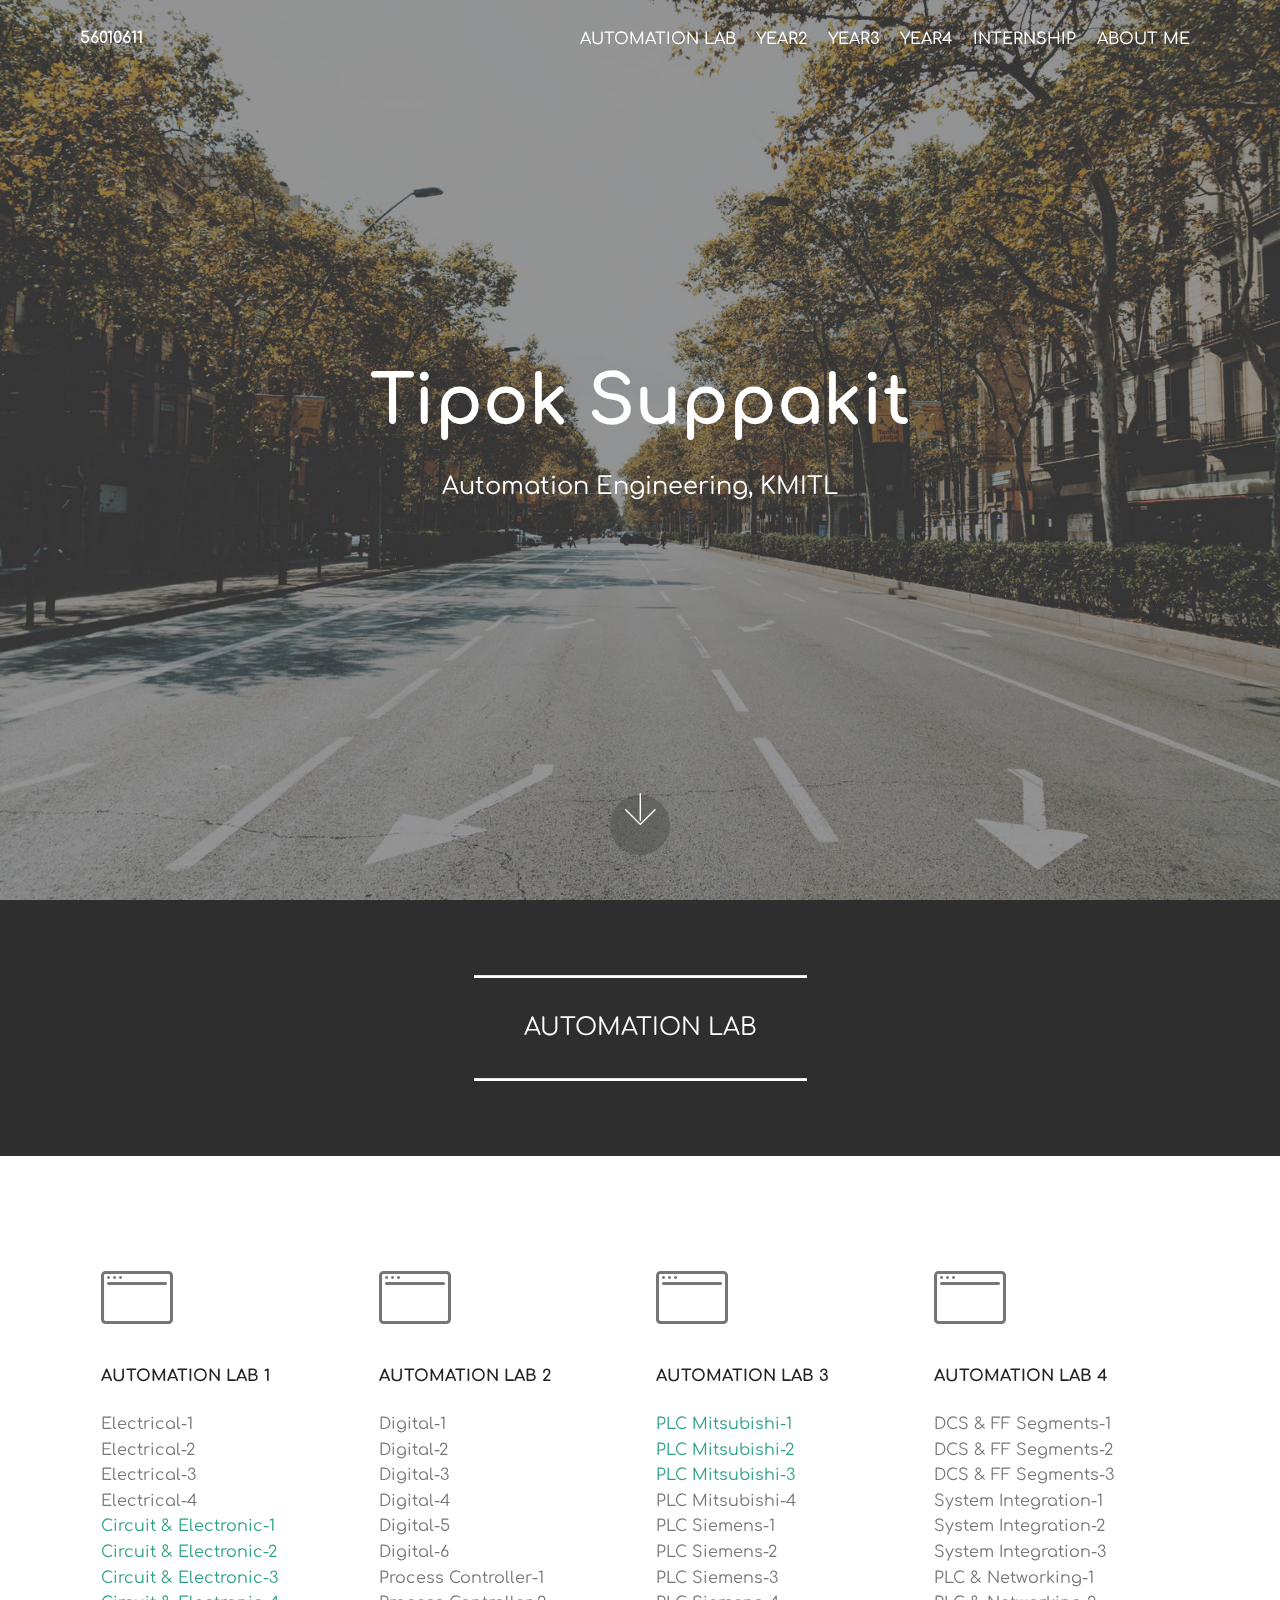
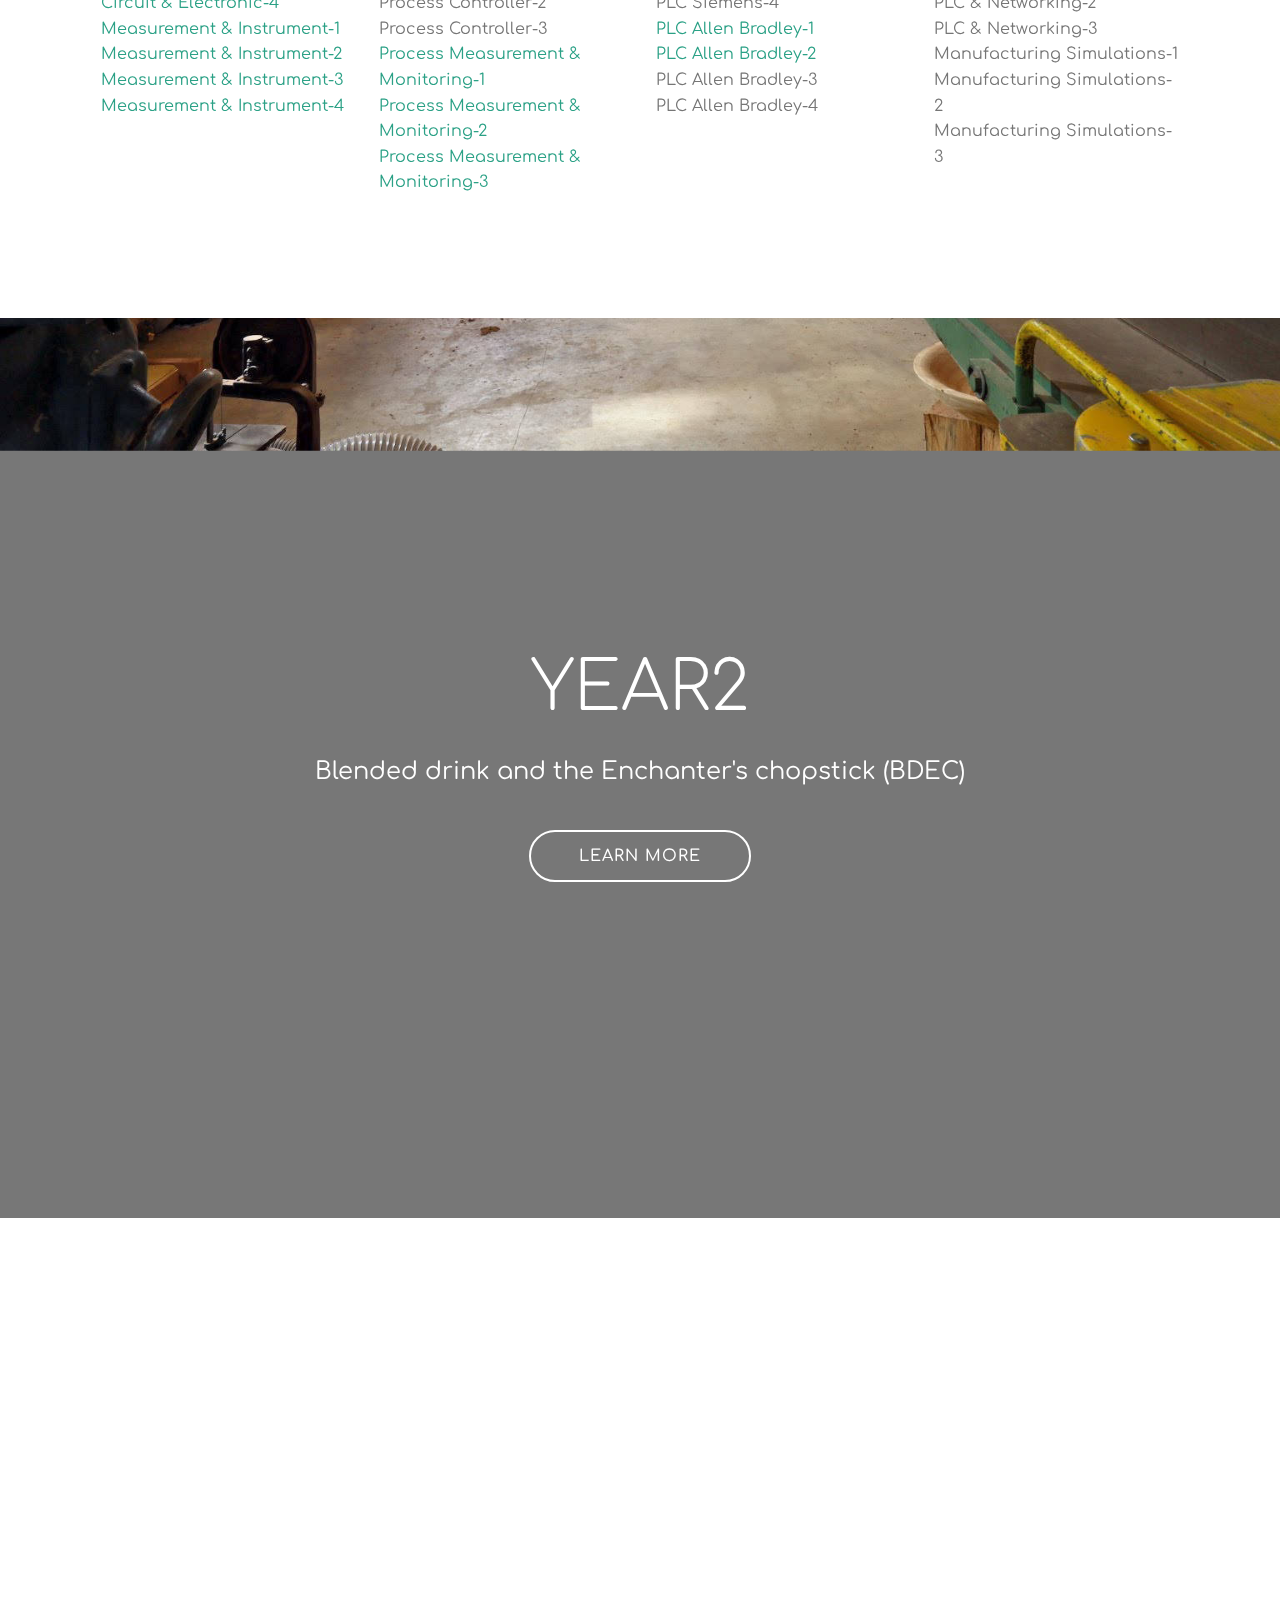
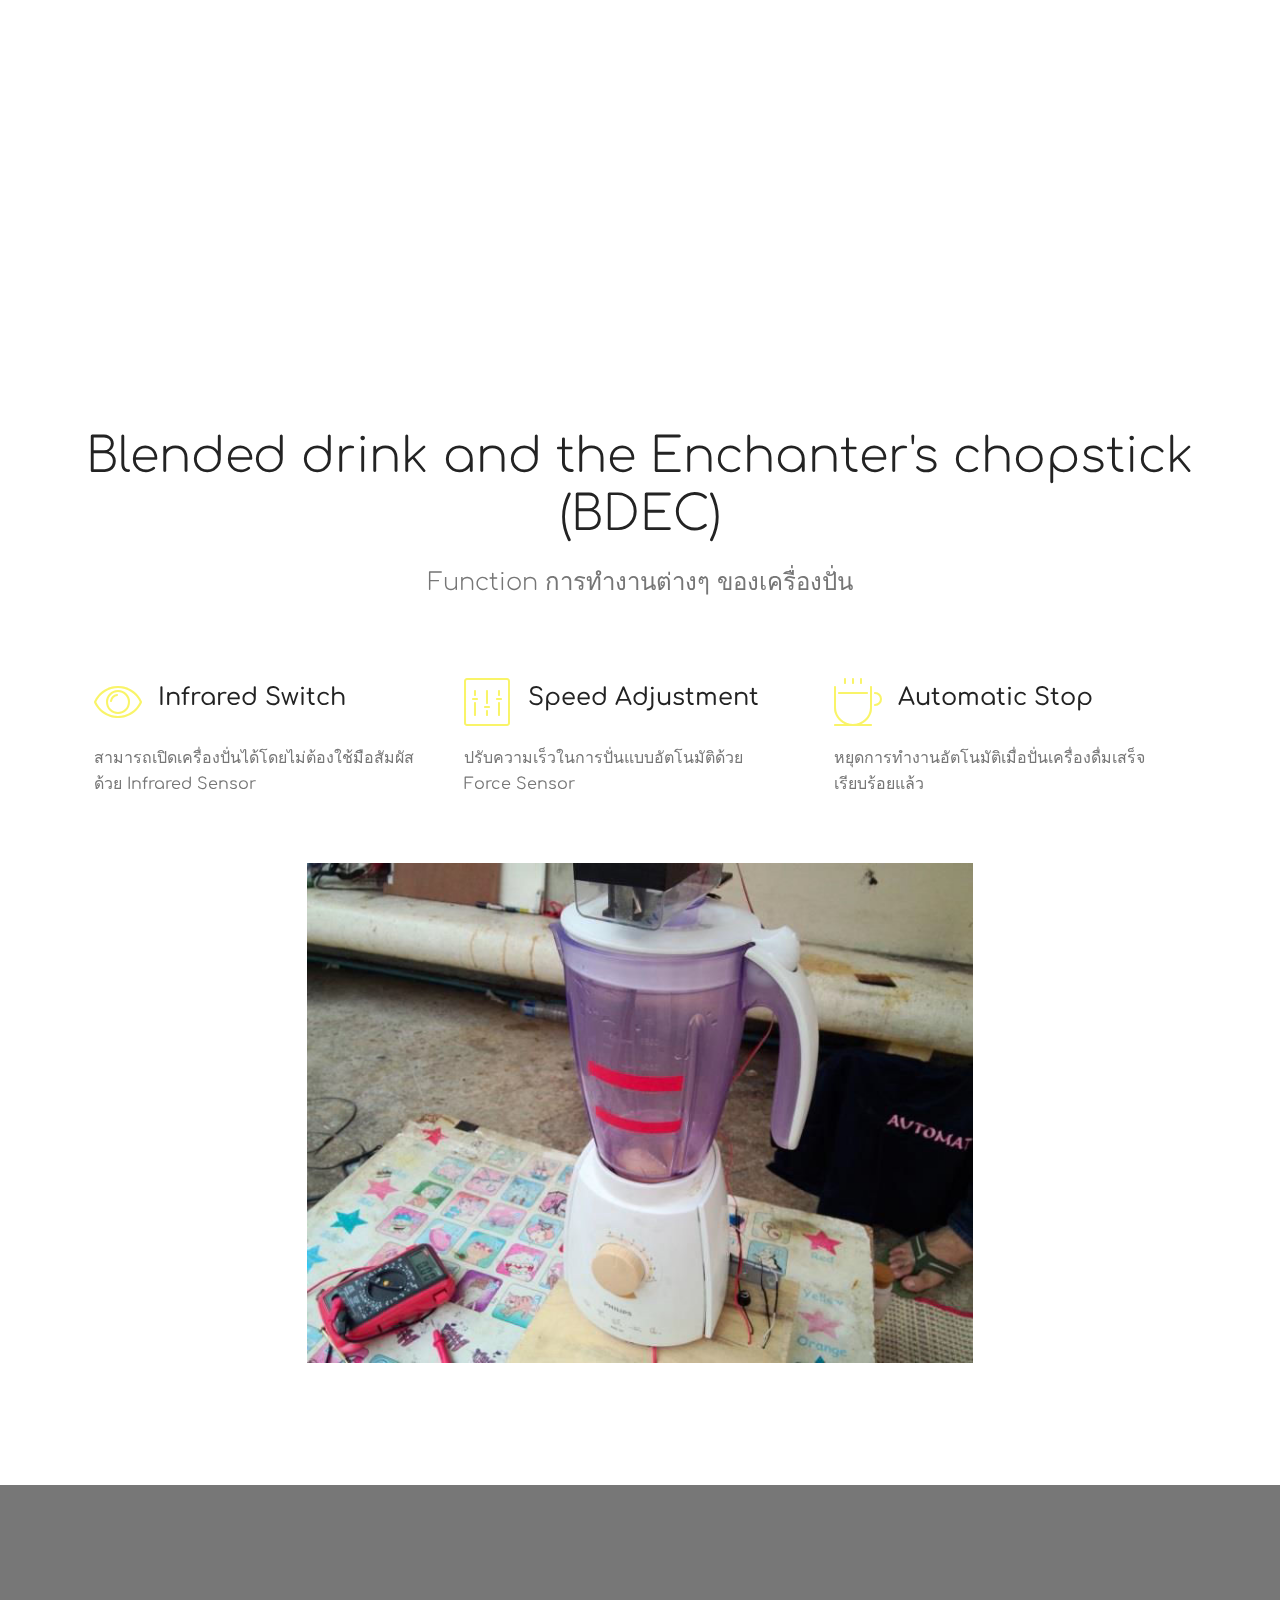
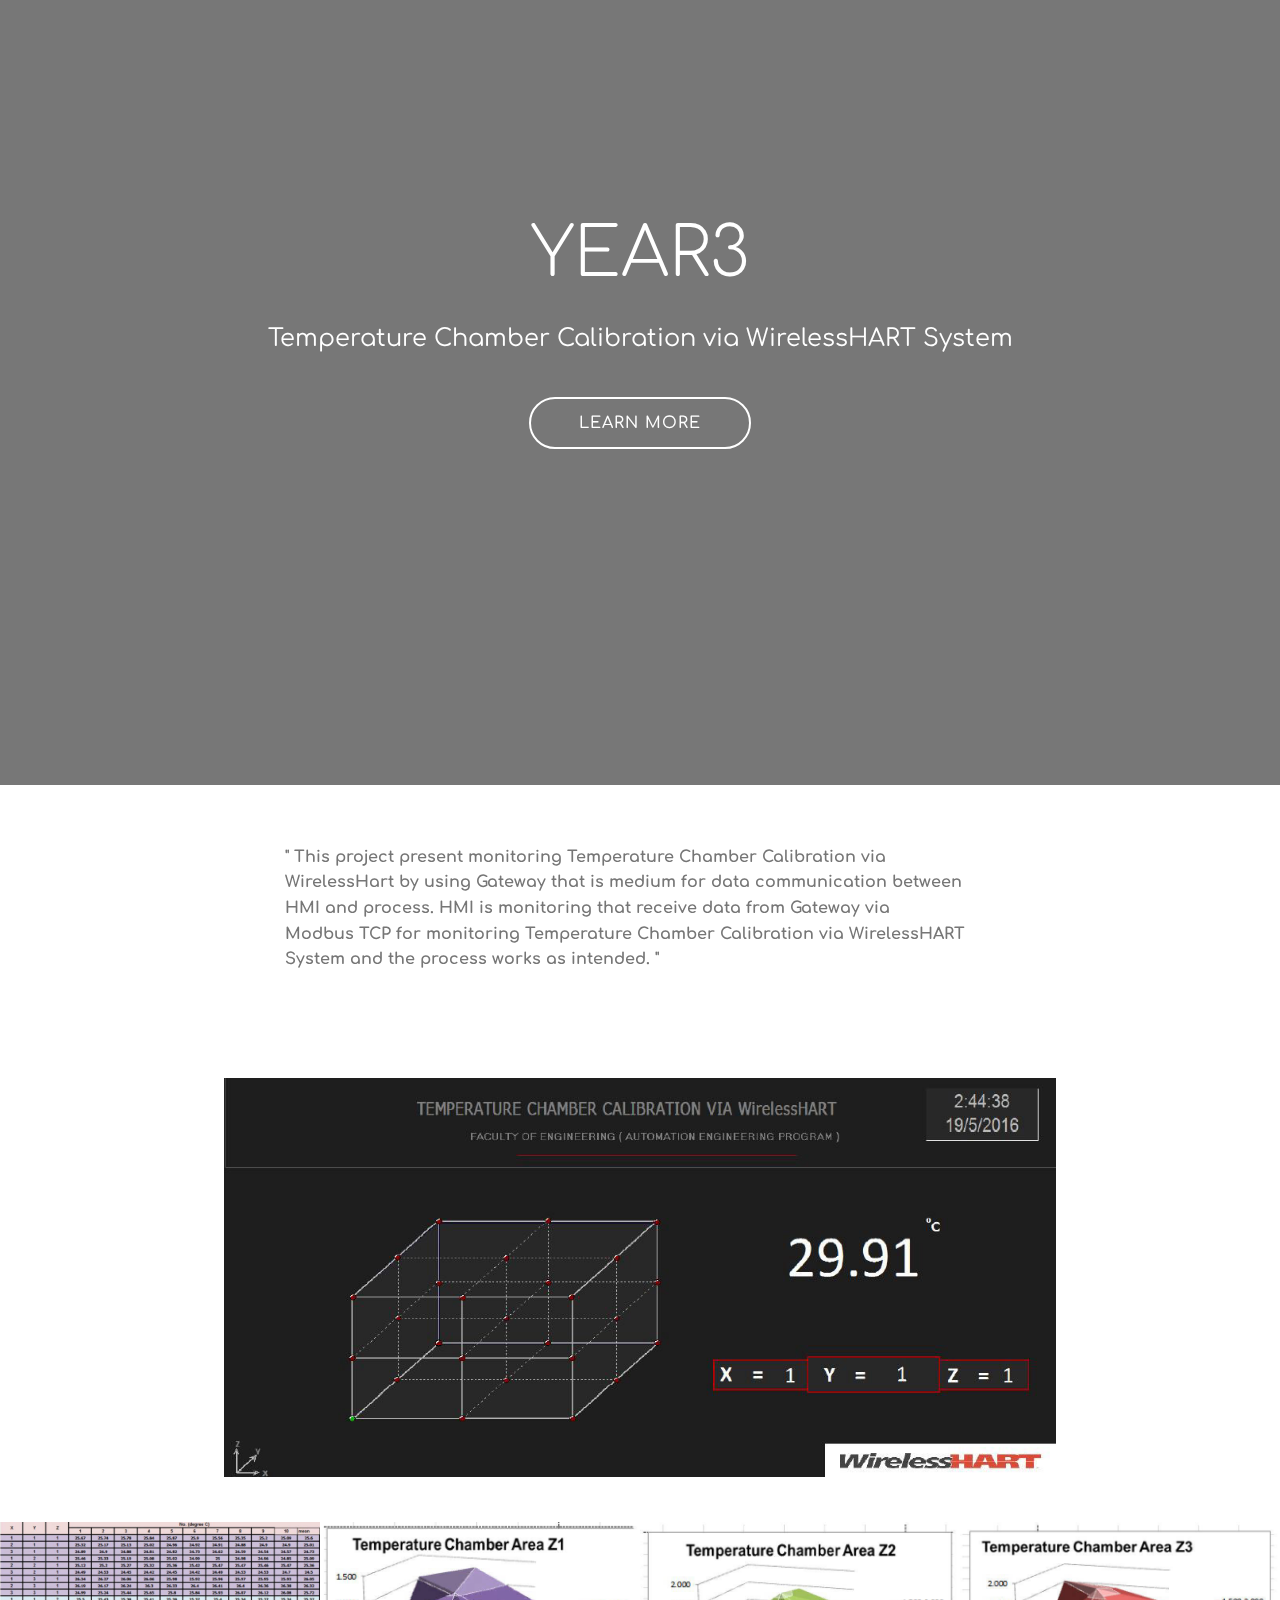
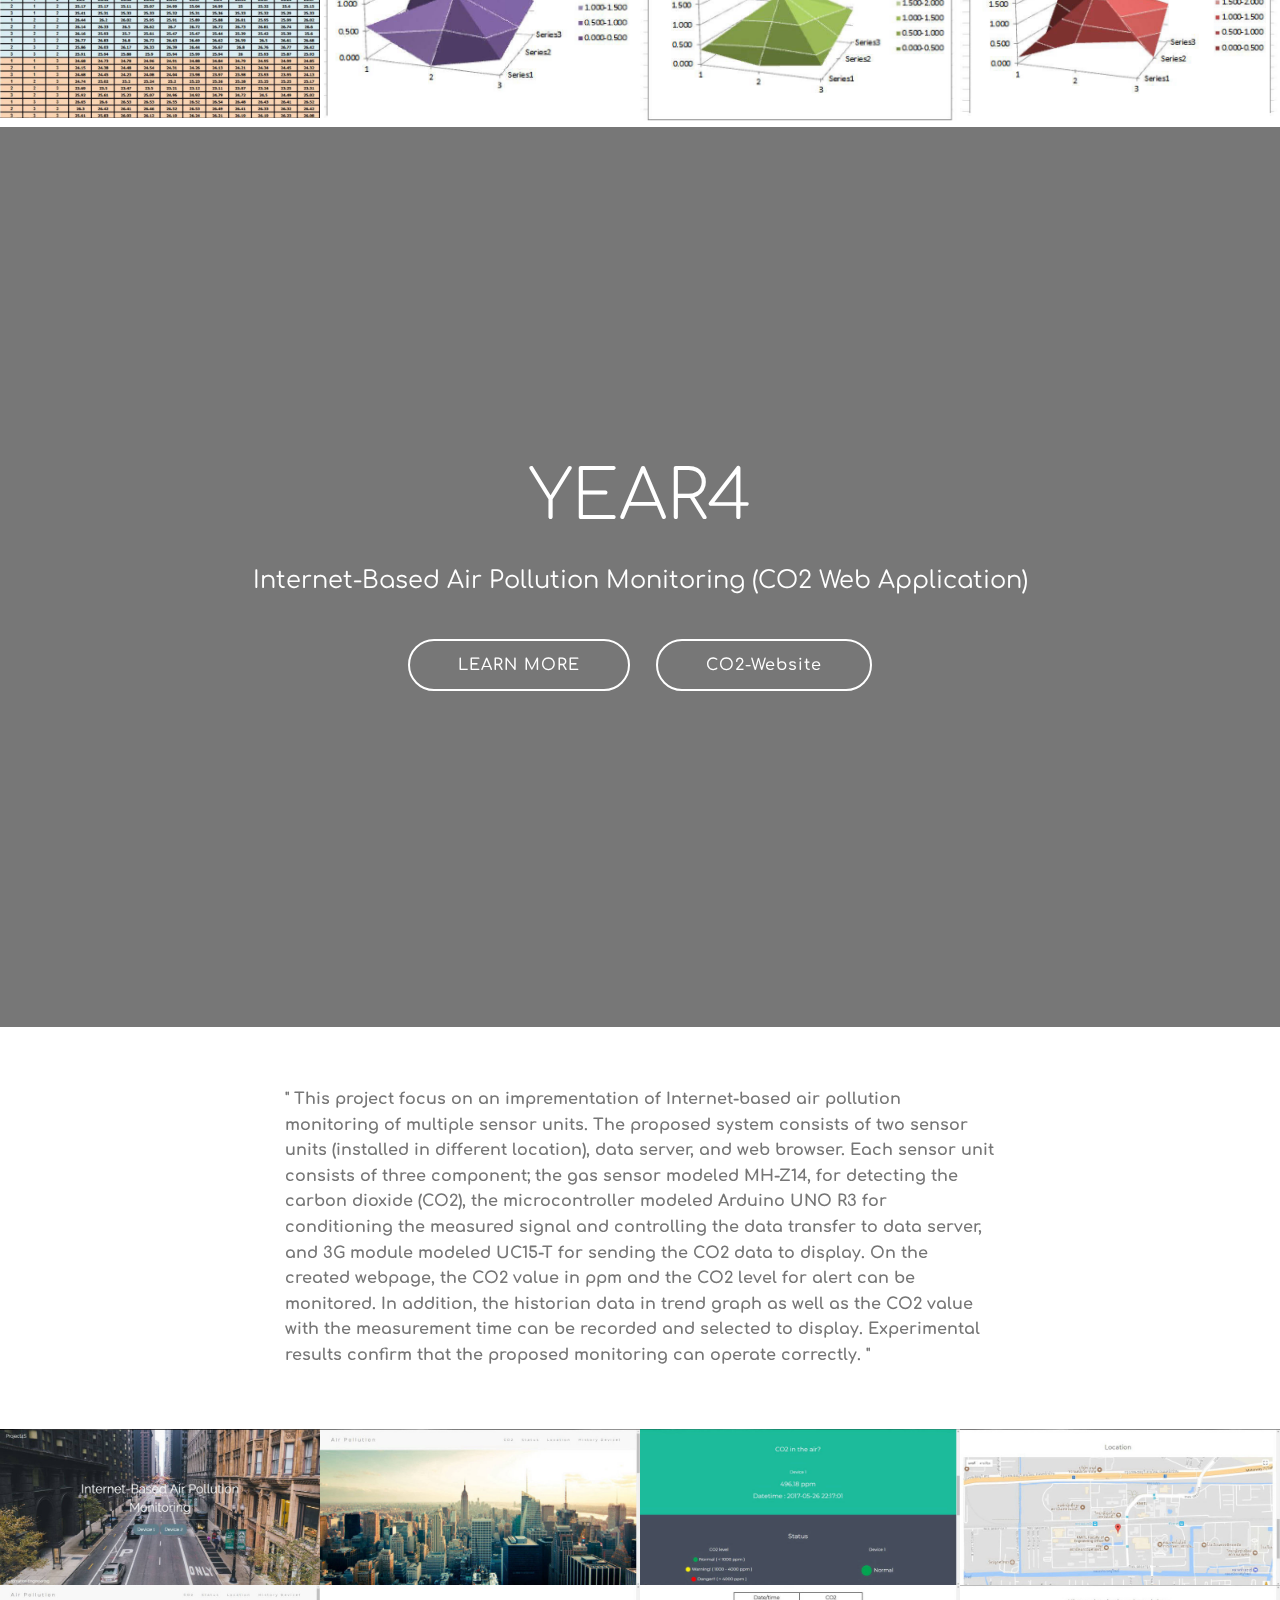
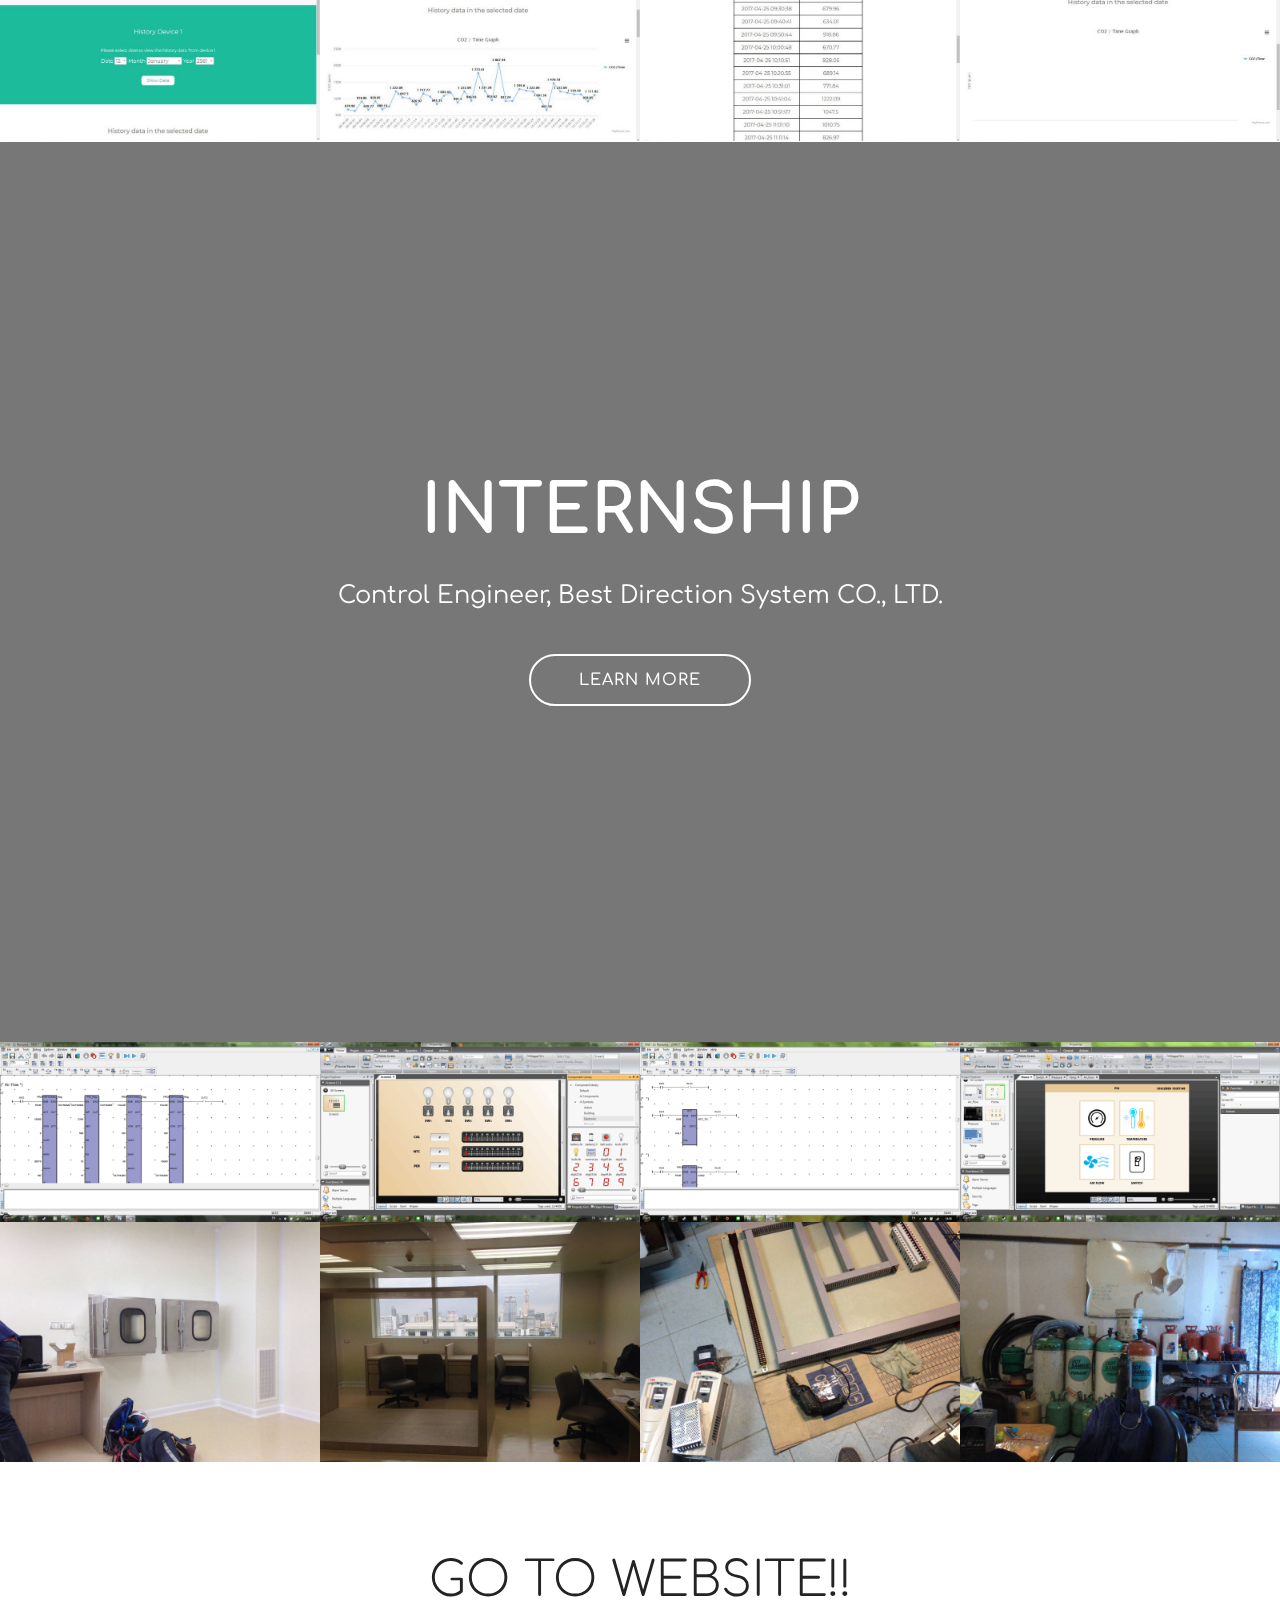
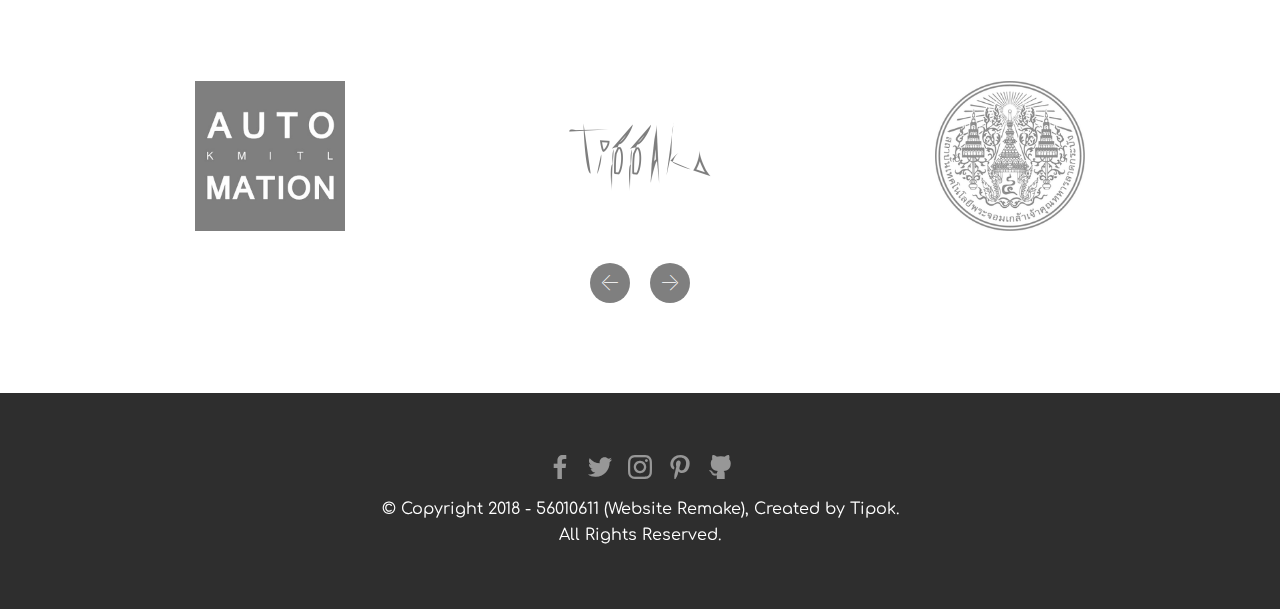
==== commit 16656adc: "Update index.html" ====
--- a/index.html
+++ b/index.html
@@ -29,6 +29,7 @@
     
 
     <nav class="navbar navbar-expand beta-menu navbar-dropdown align-items-center navbar-fixed-top navbar-toggleable-sm bg-color transparent">
+      
         <button class="navbar-toggler navbar-toggler-right" type="button" data-toggle="collapse" data-target="#navbarSupportedContent" aria-controls="navbarSupportedContent" aria-expanded="false" aria-label="Toggle navigation">
             <div class="hamburger">
                 <span></span>
@@ -37,50 +38,59 @@
                 <span></span>
             </div>
         </button>
+      
         <div class="menu-logo">
-            <div class="navbar-brand">
-                
-                <span class="navbar-caption-wrap"><a class="navbar-caption text-white display-4" href="index.html">
-                        56010611</a></span>
-            </div>
-        </div>
-        <div class="collapse navbar-collapse" id="navbarSupportedContent">
-            <ul class="navbar-nav nav-dropdown nav-right" data-app-modern-menu="true"><li class="nav-item">
-                    <a class="nav-link link text-white display-4" href="index.html#content10-2">
-                        
-                        AUTOMATION LAB
-                    </a>
-                </li>
+            <div class="navbar-brand">                
+                <span class="navbar-caption-wrap"><a class="navbar-caption text-white display-4" href="index.html">56010611</a></span>
+            </div>
+        </div>
+      
+        <div class="collapse navbar-collapse" id="navbarSupportedContent">        
+            <ul class="navbar-nav nav-dropdown nav-right" data-app-modern-menu="true">              
+                <li class="nav-item">
+                    <a class="nav-link link text-white display-4" href="index.html#content10-2">AUTOMATION LAB</a>
+                </li>              
                 <li class="nav-item">
                     <a class="nav-link link text-white display-4" href="index.html#header5-1e">YEAR2</a>
-                </li><li class="nav-item"><a class="nav-link link text-white display-4" href="index.html#header5-1u">YEAR3</a></li><li class="nav-item"><a class="nav-link link text-white display-4" href="index.html#header5-1a">YEAR4</a></li><li class="nav-item"><a class="nav-link link text-white display-4" href="index.html#header2-2e">INTERNSHIP</a></li><li class="nav-item"><a class="nav-link link text-white display-4" href="about.html">About me</a></li></ul>
-            
-        </div>
+                </li>             
+                <li class="nav-item">
+                    <a class="nav-link link text-white display-4" href="index.html#header5-1u">YEAR3</a>
+                </li>              
+                <li class="nav-item">
+                    <a class="nav-link link text-white display-4" href="index.html#header5-1a">YEAR4</a>
+                </li>              
+                <li class="nav-item">
+                    <a class="nav-link link text-white display-4" href="index.html#header2-2e">INTERNSHIP</a>
+                </li>              
+                <li class="nav-item">
+                    <a class="nav-link link text-white display-4" href="about.html">ABOUT ME</a>
+                </li>              
+            </ul>          
+        </div>
+      
     </nav>
-</section>
-
-<section class="engine"><a href="https://mobiri.se/l">free site templates</a></section><section class="cid-qYSKibFznN mbr-fullscreen mbr-parallax-background" id="header2-1">
-
-    
-
+  </section>
+
+  <section class="engine"><a href="https://mobiri.se/l">free site templates</a></section><section class="cid-qYSKibFznN mbr-fullscreen mbr-parallax-background" id="header2-1">
+  
     <div class="mbr-overlay" style="opacity: 0.5; background-color: rgb(46, 46, 46);"></div>
-
+  
     <div class="container align-center">
         <div class="row justify-content-md-center">
             <div class="mbr-white col-md-10">
-                <h1 class="mbr-section-title mbr-bold pb-3 mbr-fonts-style display-1">Tipok Suppakit</h1>
-                
-                <p class="mbr-text pb-3 mbr-fonts-style display-5">Automation Engineering, KMITL</p>
-                
-            </div>
-        </div>
-    </div>
+                <h1 class="mbr-section-title mbr-bold pb-3 mbr-fonts-style display-1">Tipok Suppakit</h1>                
+                <p class="mbr-text pb-3 mbr-fonts-style display-5">Automation Engineering, KMITL</p>              
+            </div>
+        </div>
+    </div>
+ 
     <div class="mbr-arrow hidden-sm-down" aria-hidden="true">
         <a href="#next">
             <i class="mbri-down mbr-iconfont"></i>
         </a>
     </div>
-</section>
+  
+  </section>
 
 <section class="mbr-section article content10 cid-qYSKATe2pX" id="content10-2">
     
@@ -457,7 +467,7 @@
                     <div class="media-container-row">
                         <div class="col-md-12">
                             <div class="wrap-img ">
-                                <a href="https://www.kmitl.ac.th/en"><img src="assets/images/kmitl-black-220x220.png" class="img-responsive clients-img" alt="" title=""></a>
+                                <a href="https://www.kmitl.ac.th/"><img src="assets/images/kmitl-black-220x220.png" class="img-responsive clients-img" alt="" title=""></a>
                             </div>
                         </div>
                     </div>
@@ -545,4 +555,4 @@
   
  <div id="scrollToTop" class="scrollToTop mbr-arrow-up"><a style="text-align: center;"><i></i></a></div>
   </body>
-</html>+</html>
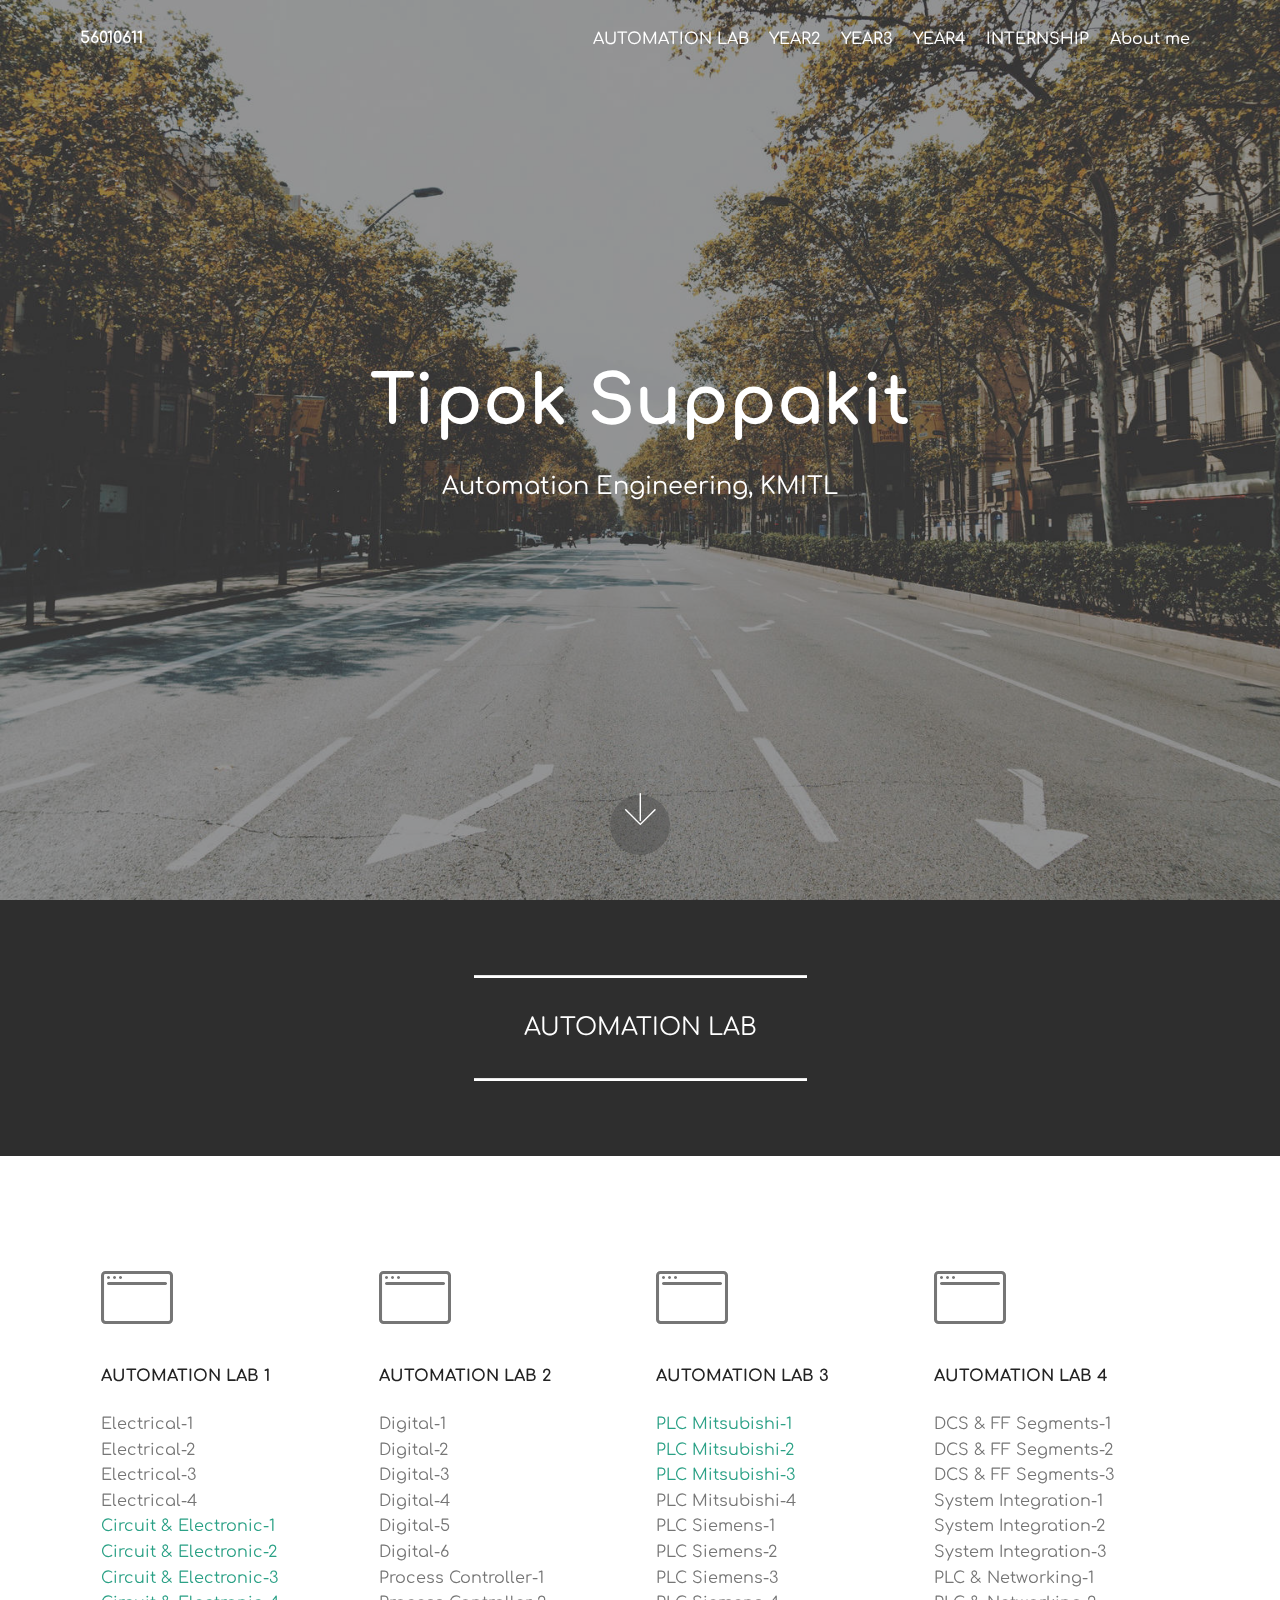
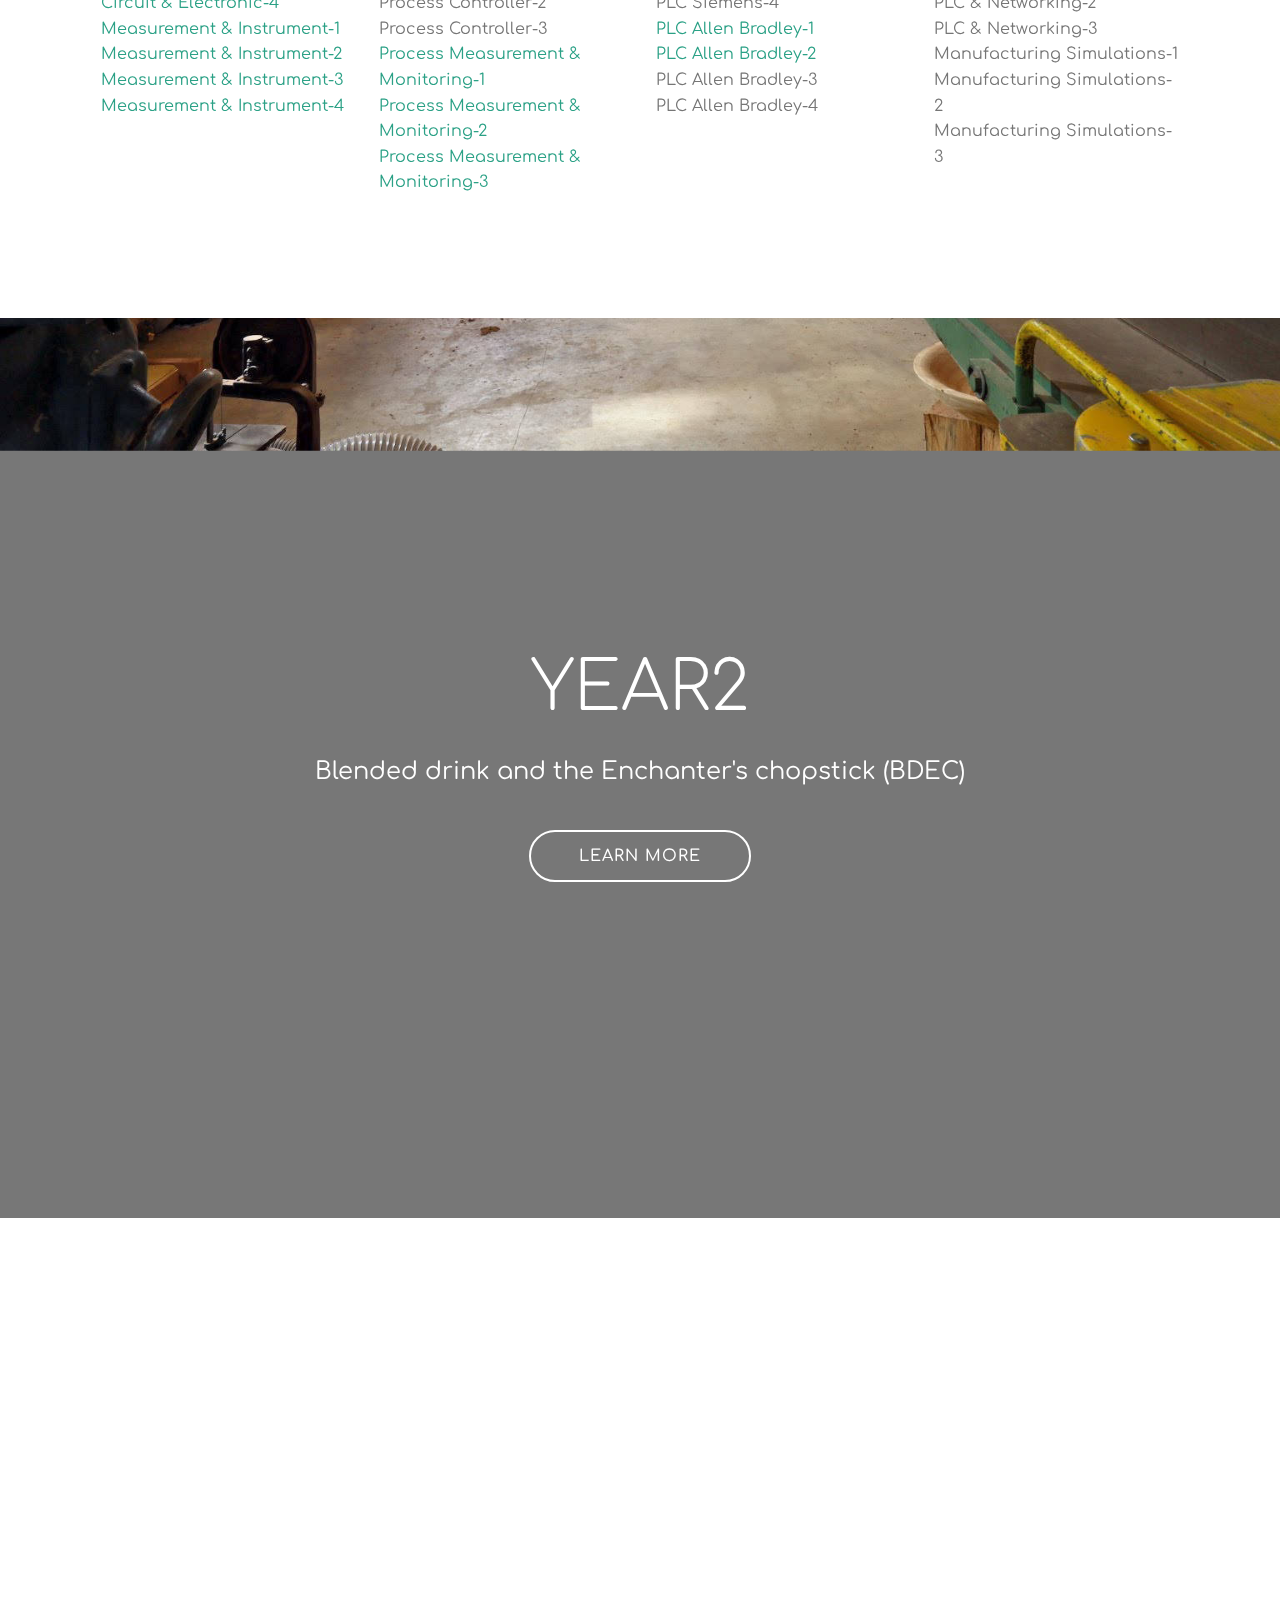
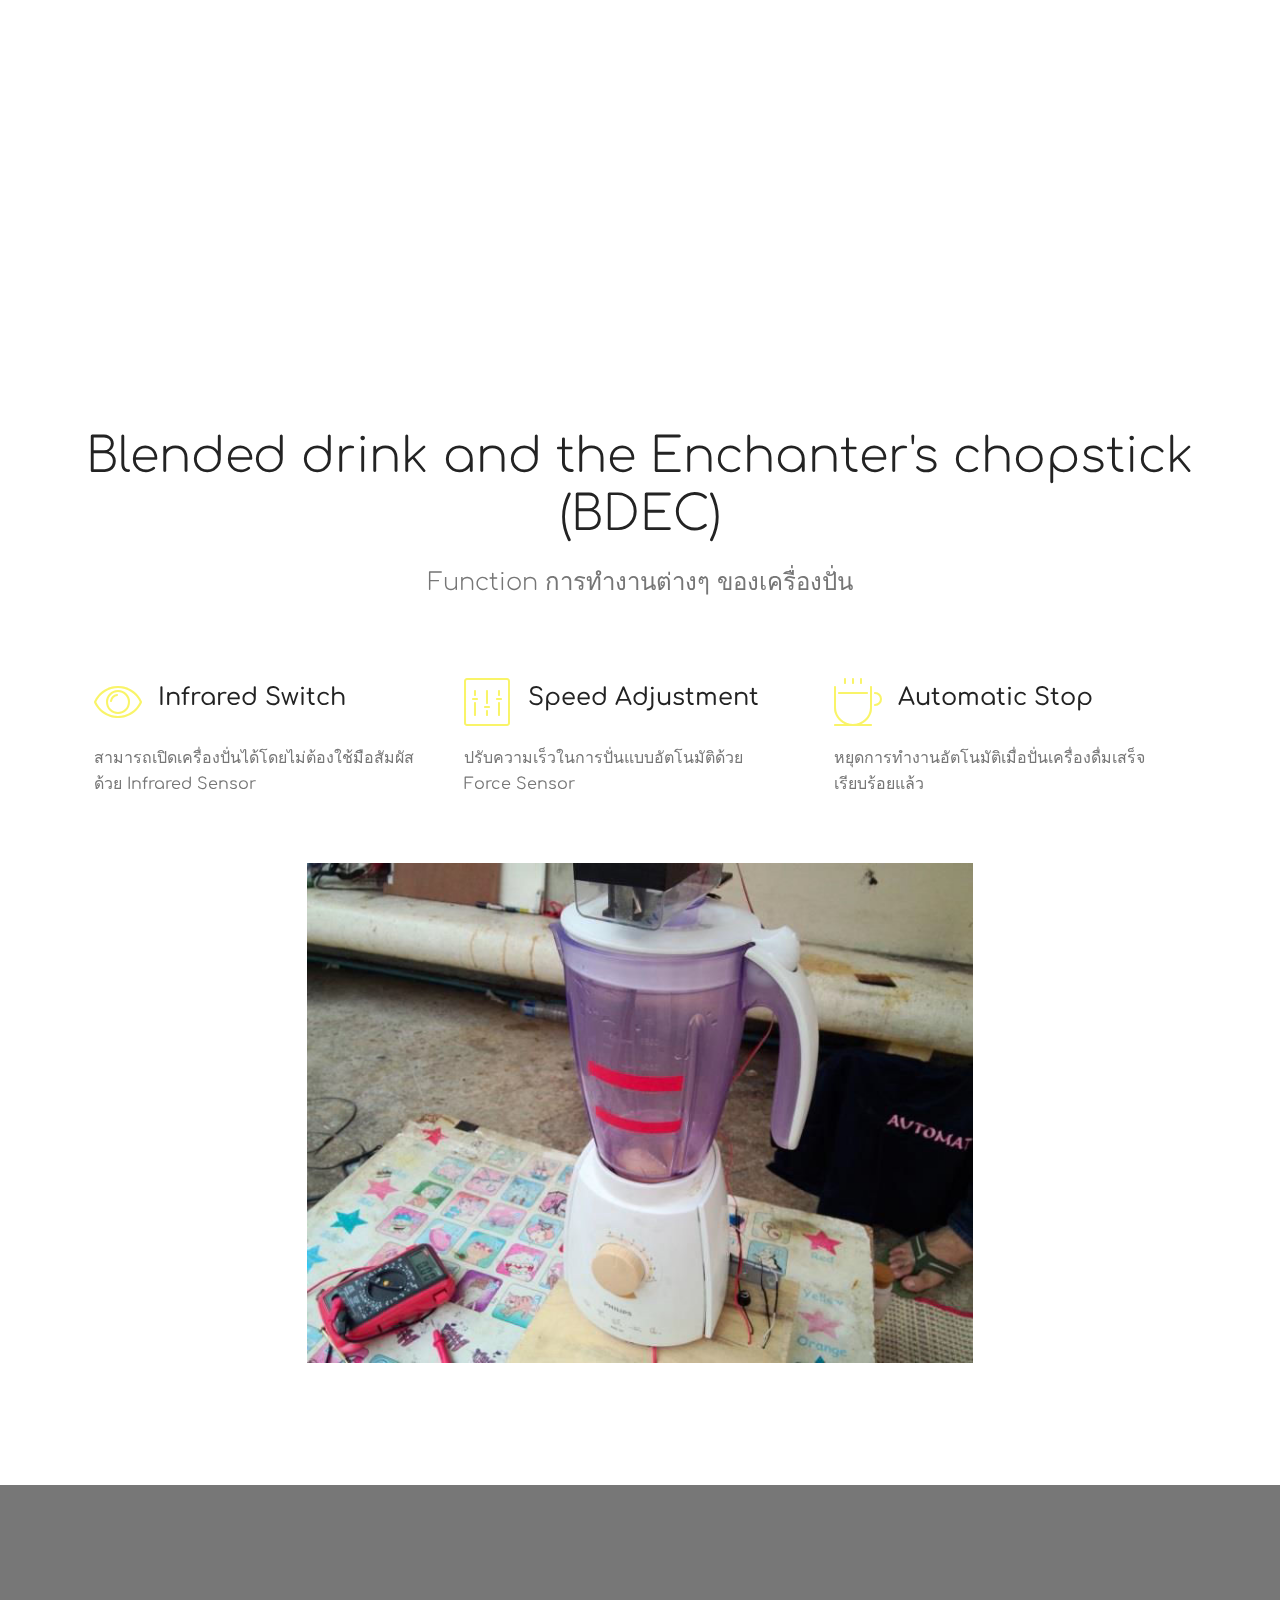
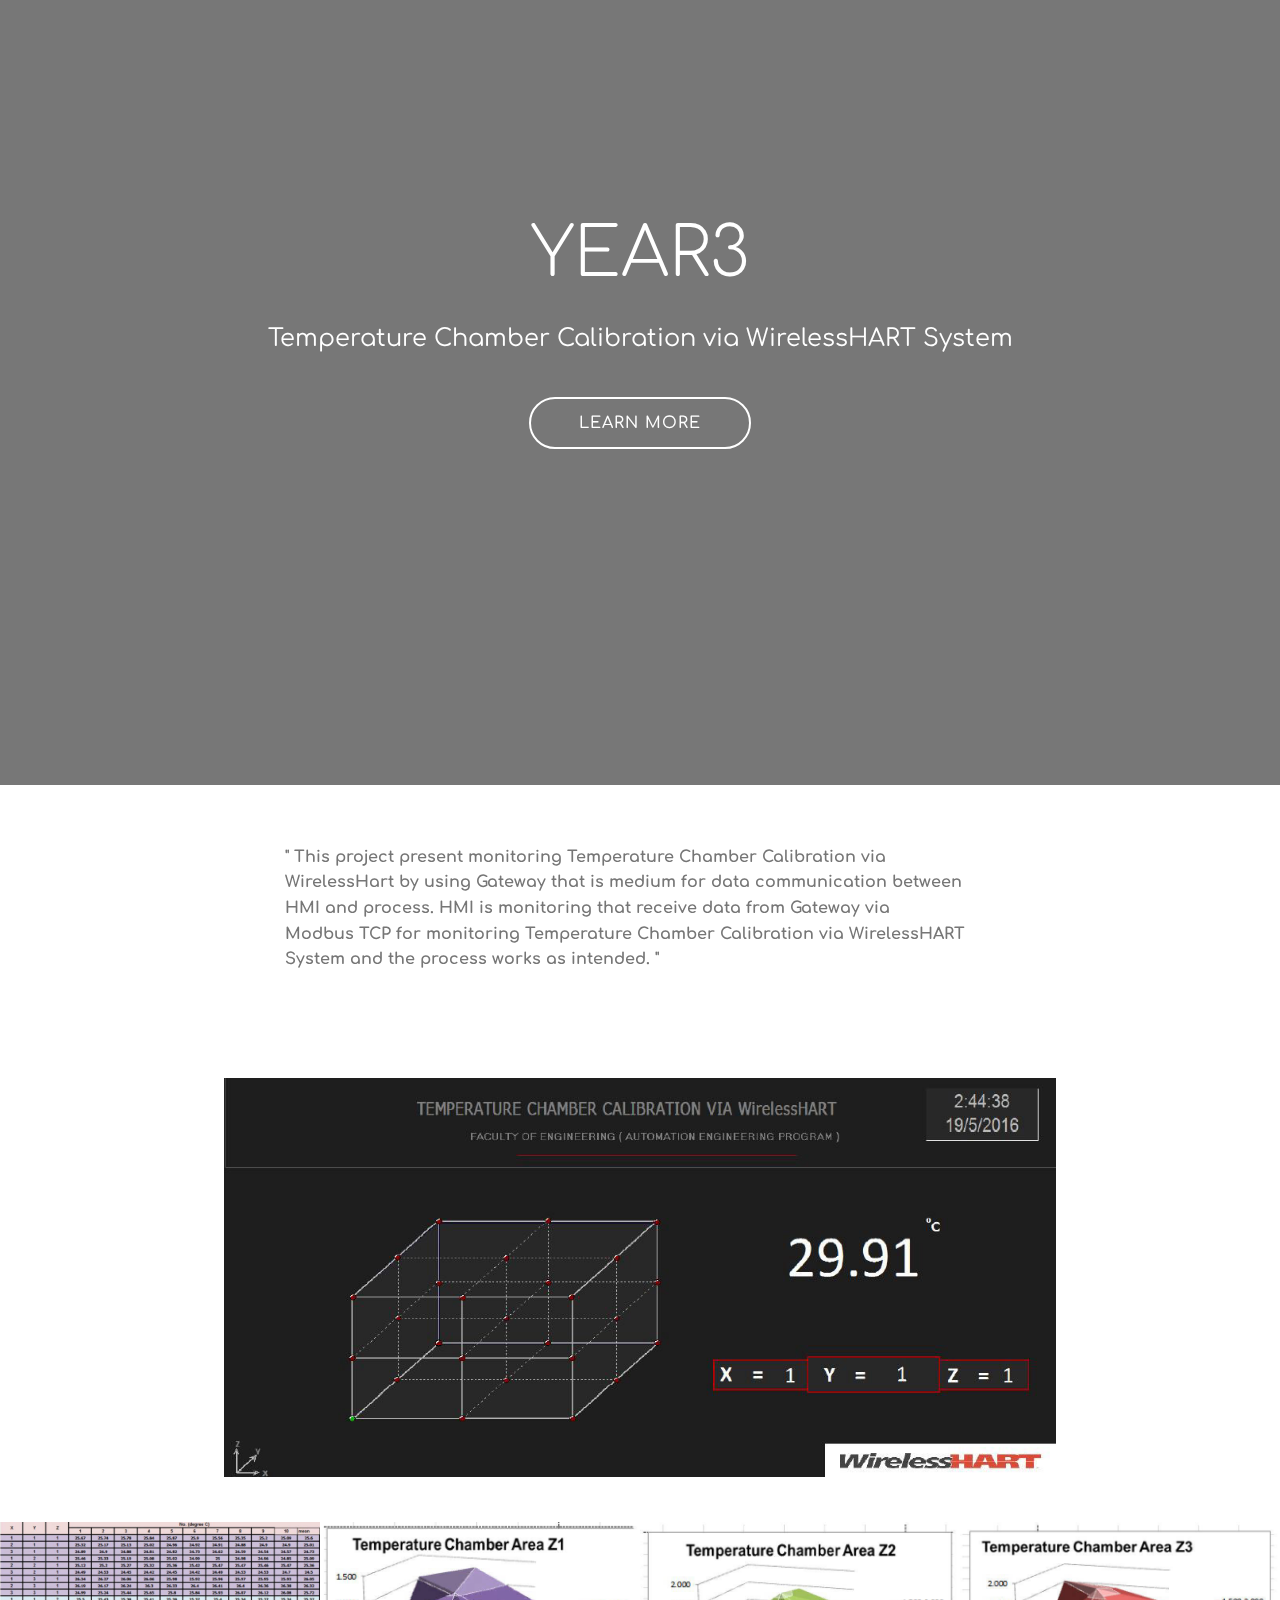
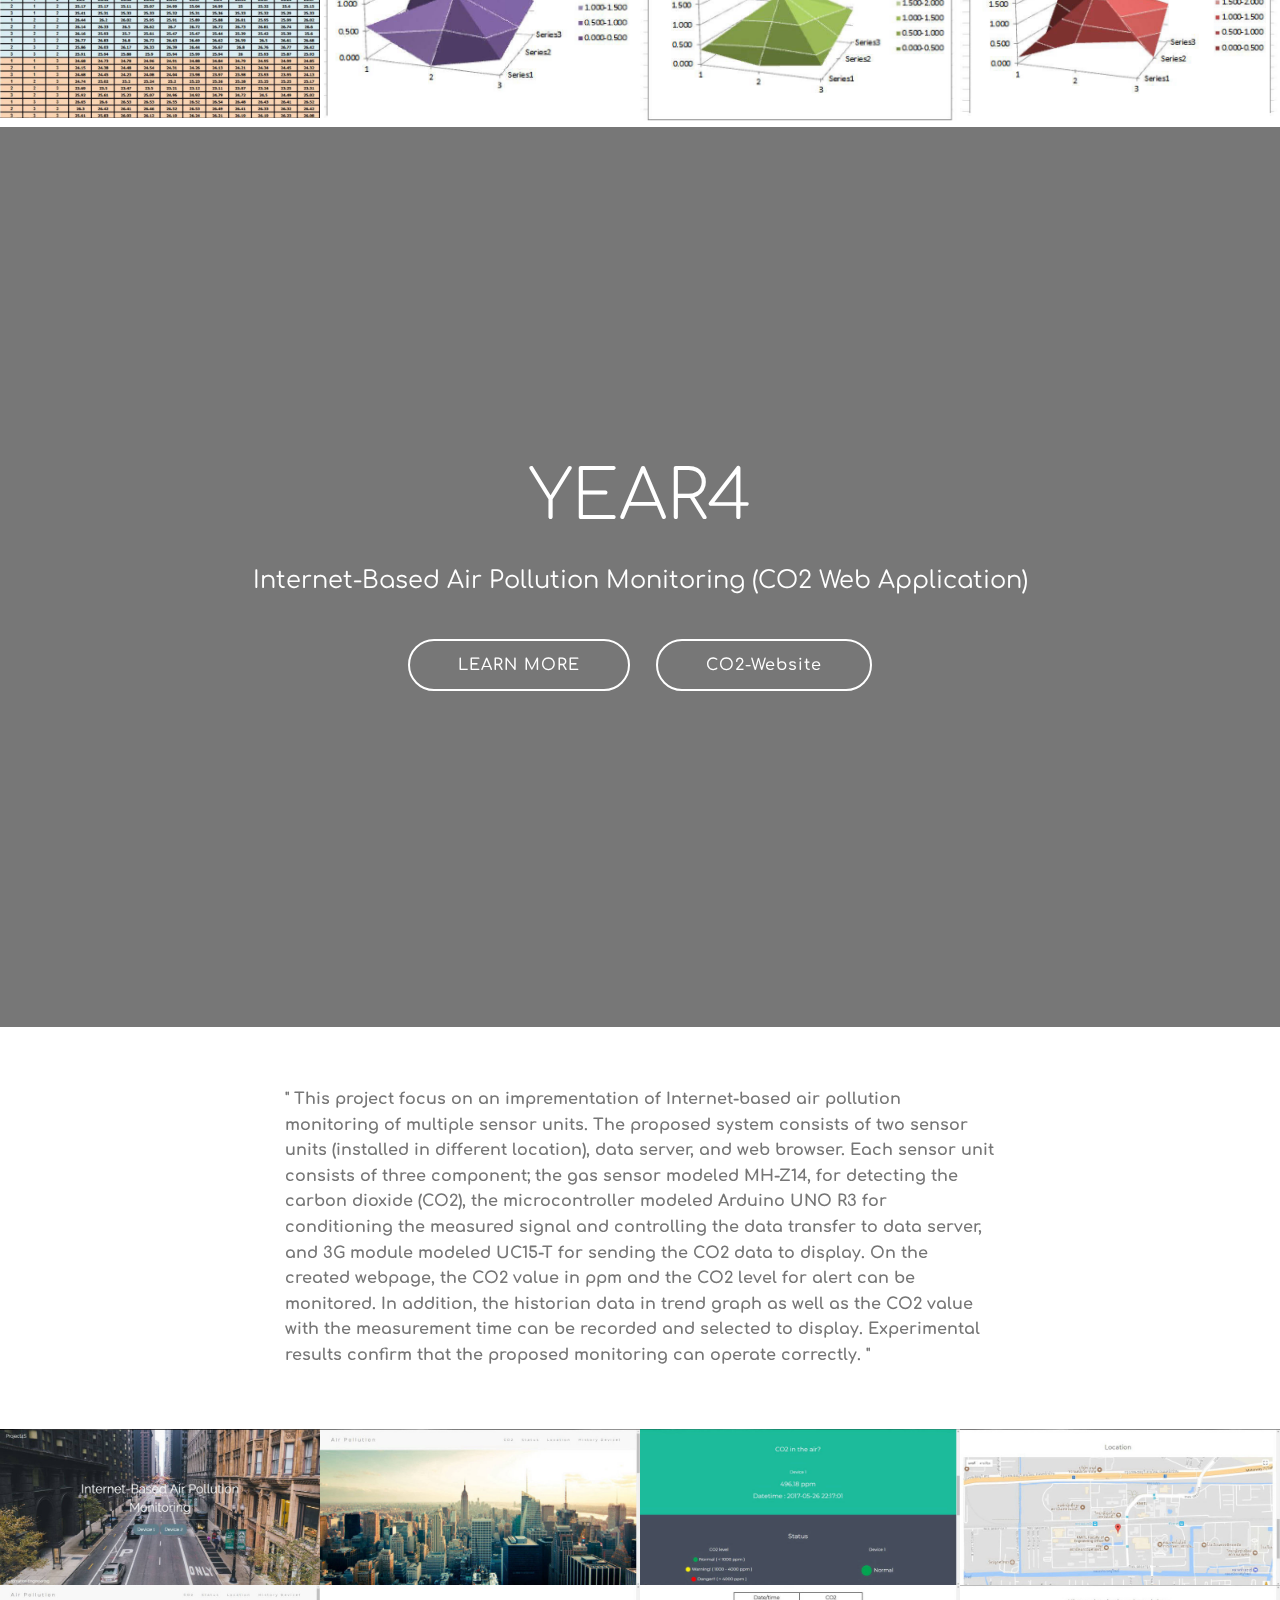
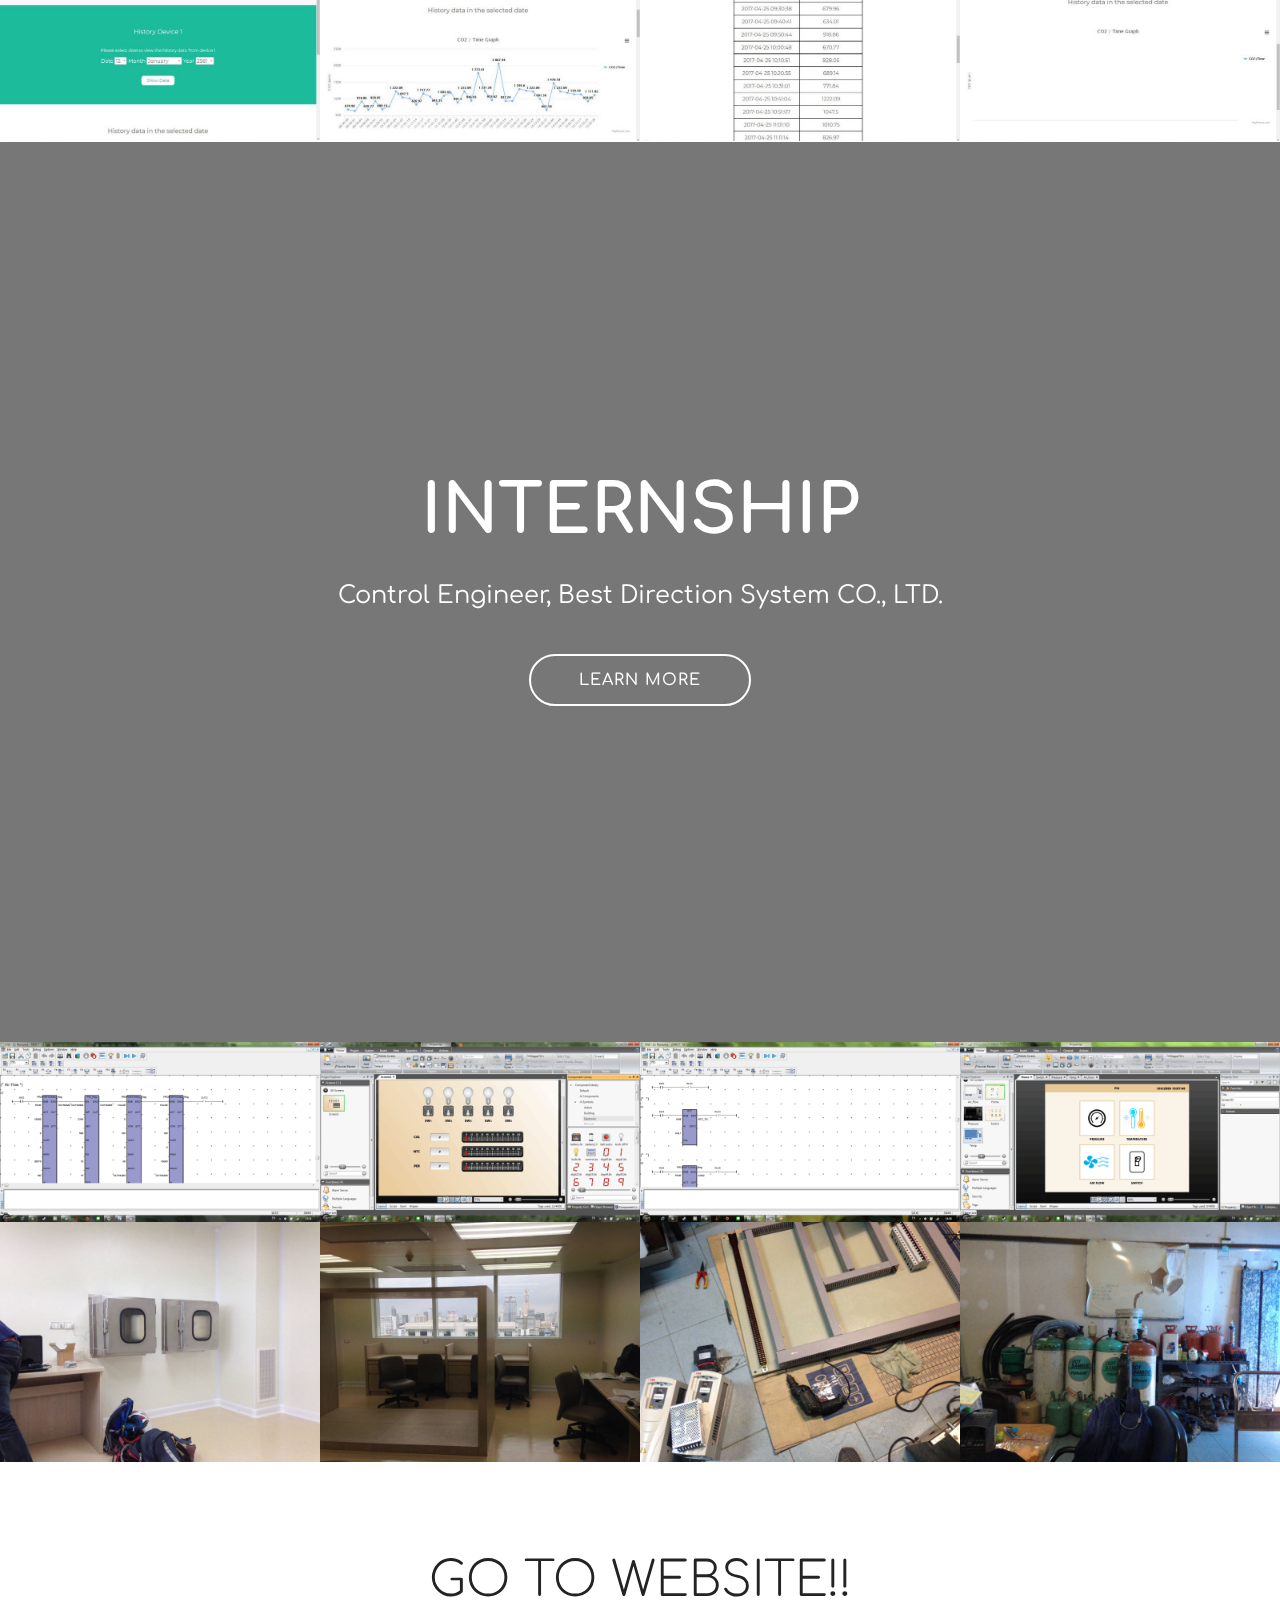
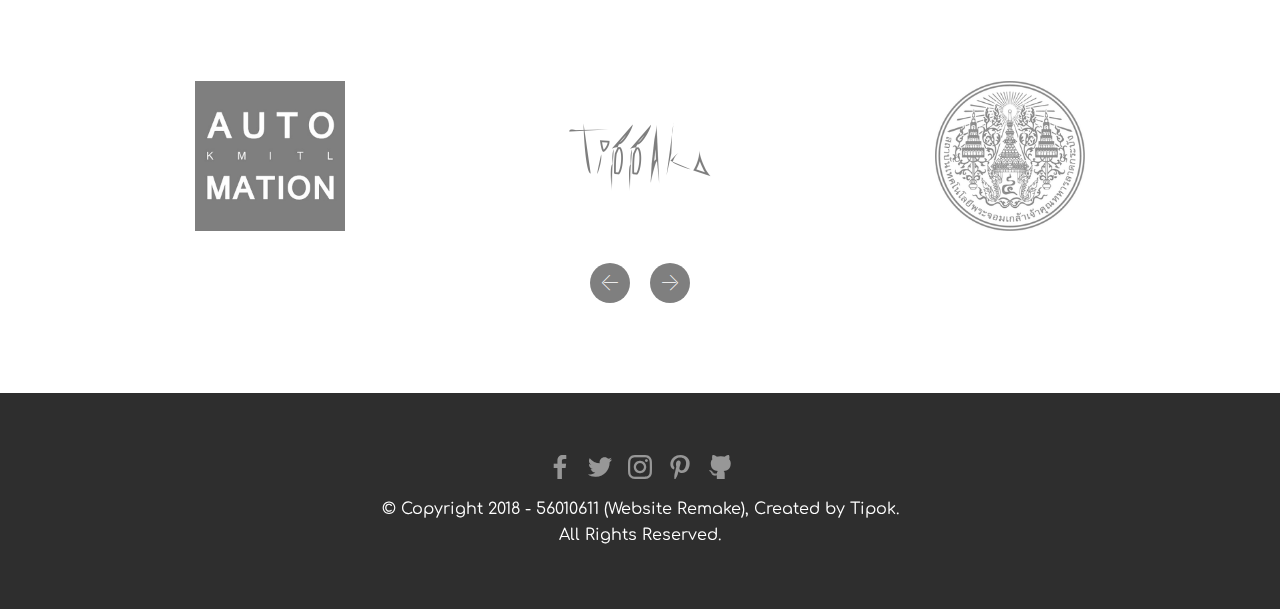
==== commit 6c8fd008: "Update index.html" ====
--- a/index.html
+++ b/index.html
@@ -63,7 +63,7 @@
                     <a class="nav-link link text-white display-4" href="index.html#header2-2e">INTERNSHIP</a>
                 </li>              
                 <li class="nav-item">
-                    <a class="nav-link link text-white display-4" href="about.html">ABOUT ME</a>
+                    <a class="nav-link link text-white display-4" href="about.html">About me</a>
                 </li>              
             </ul>          
         </div>
